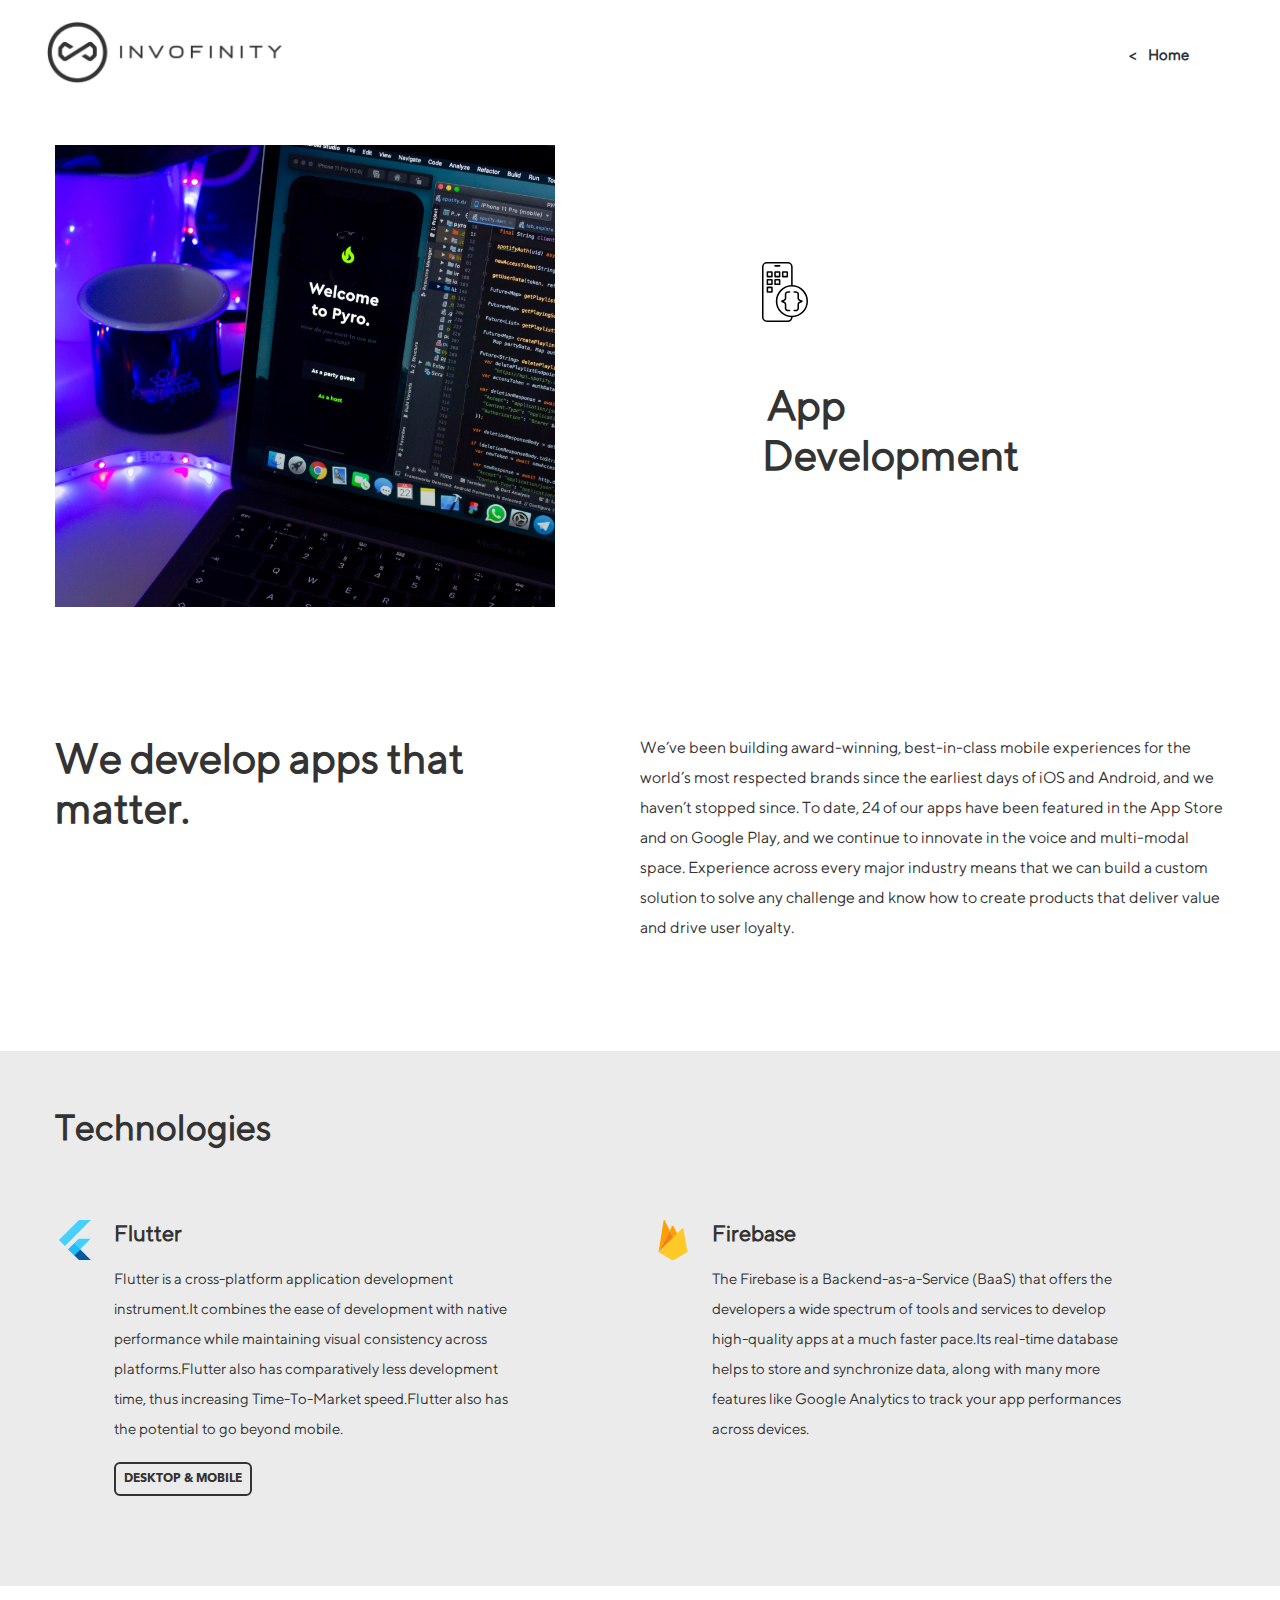
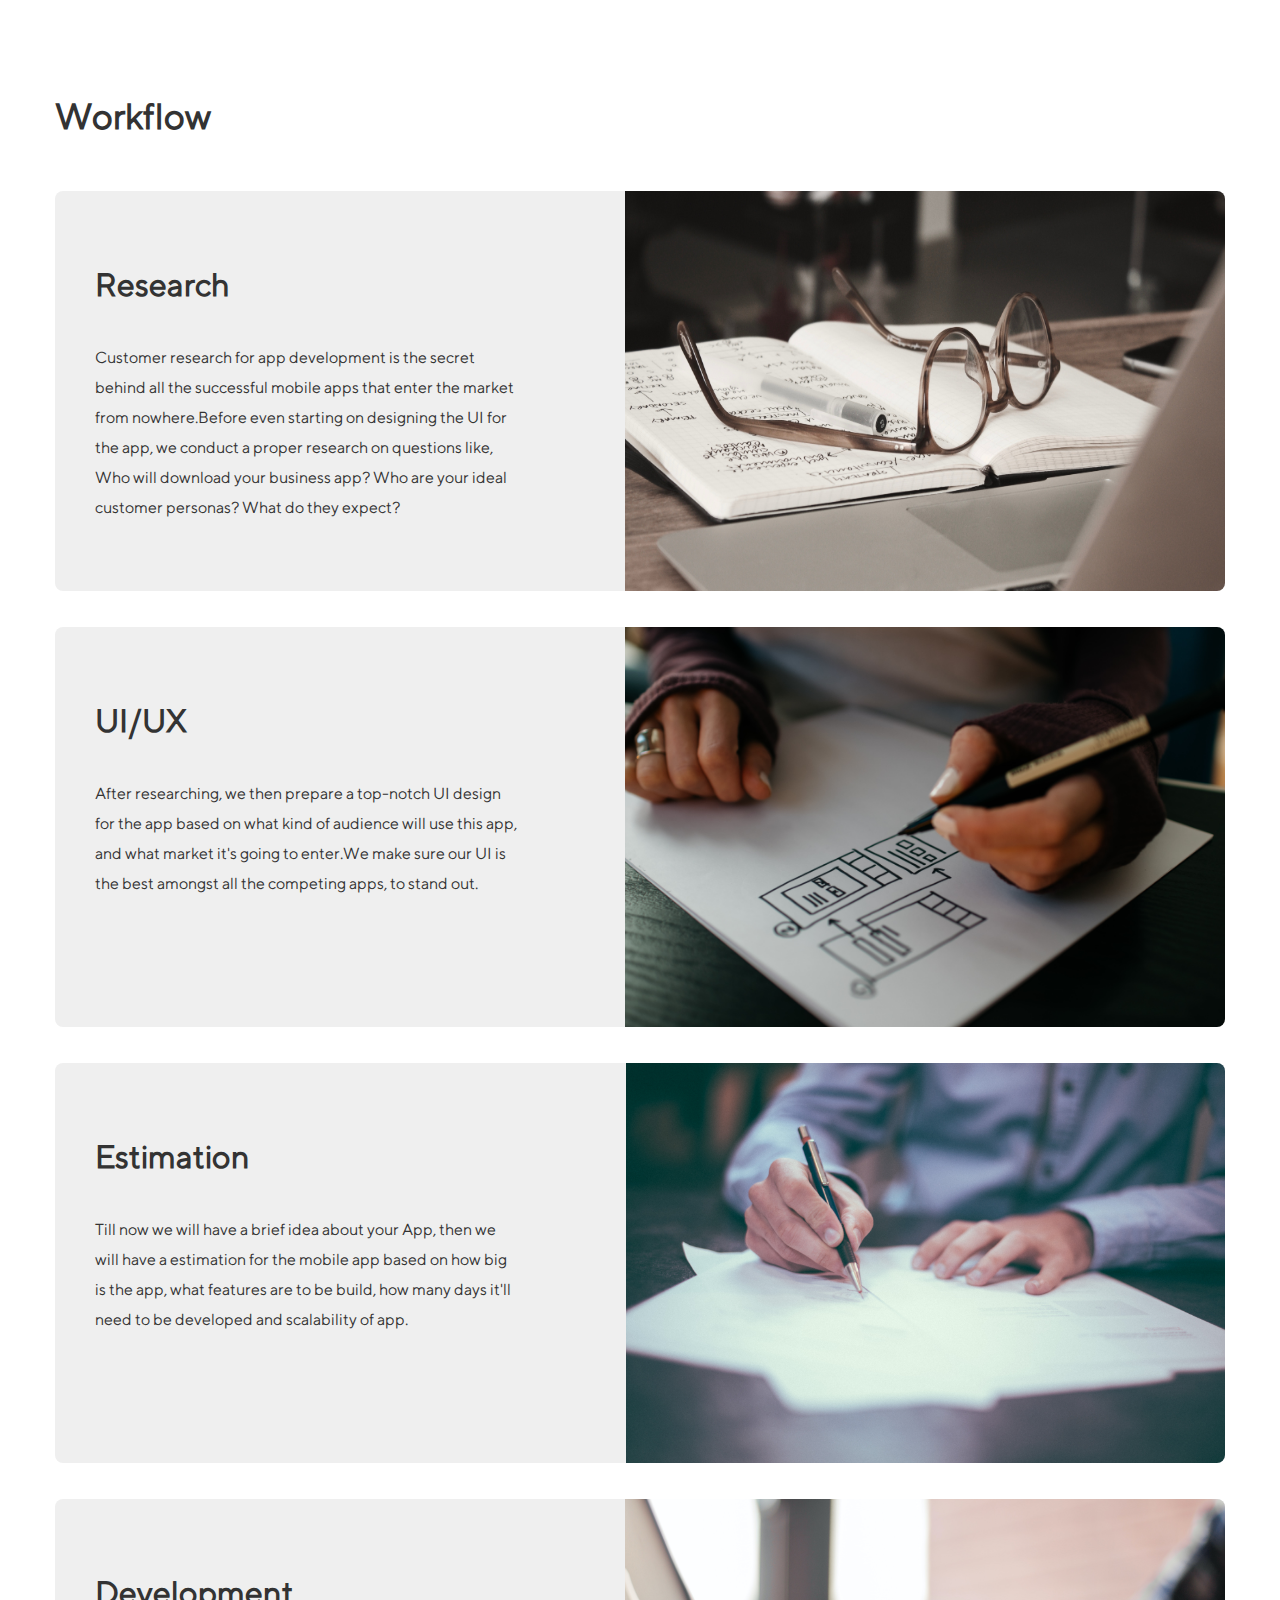
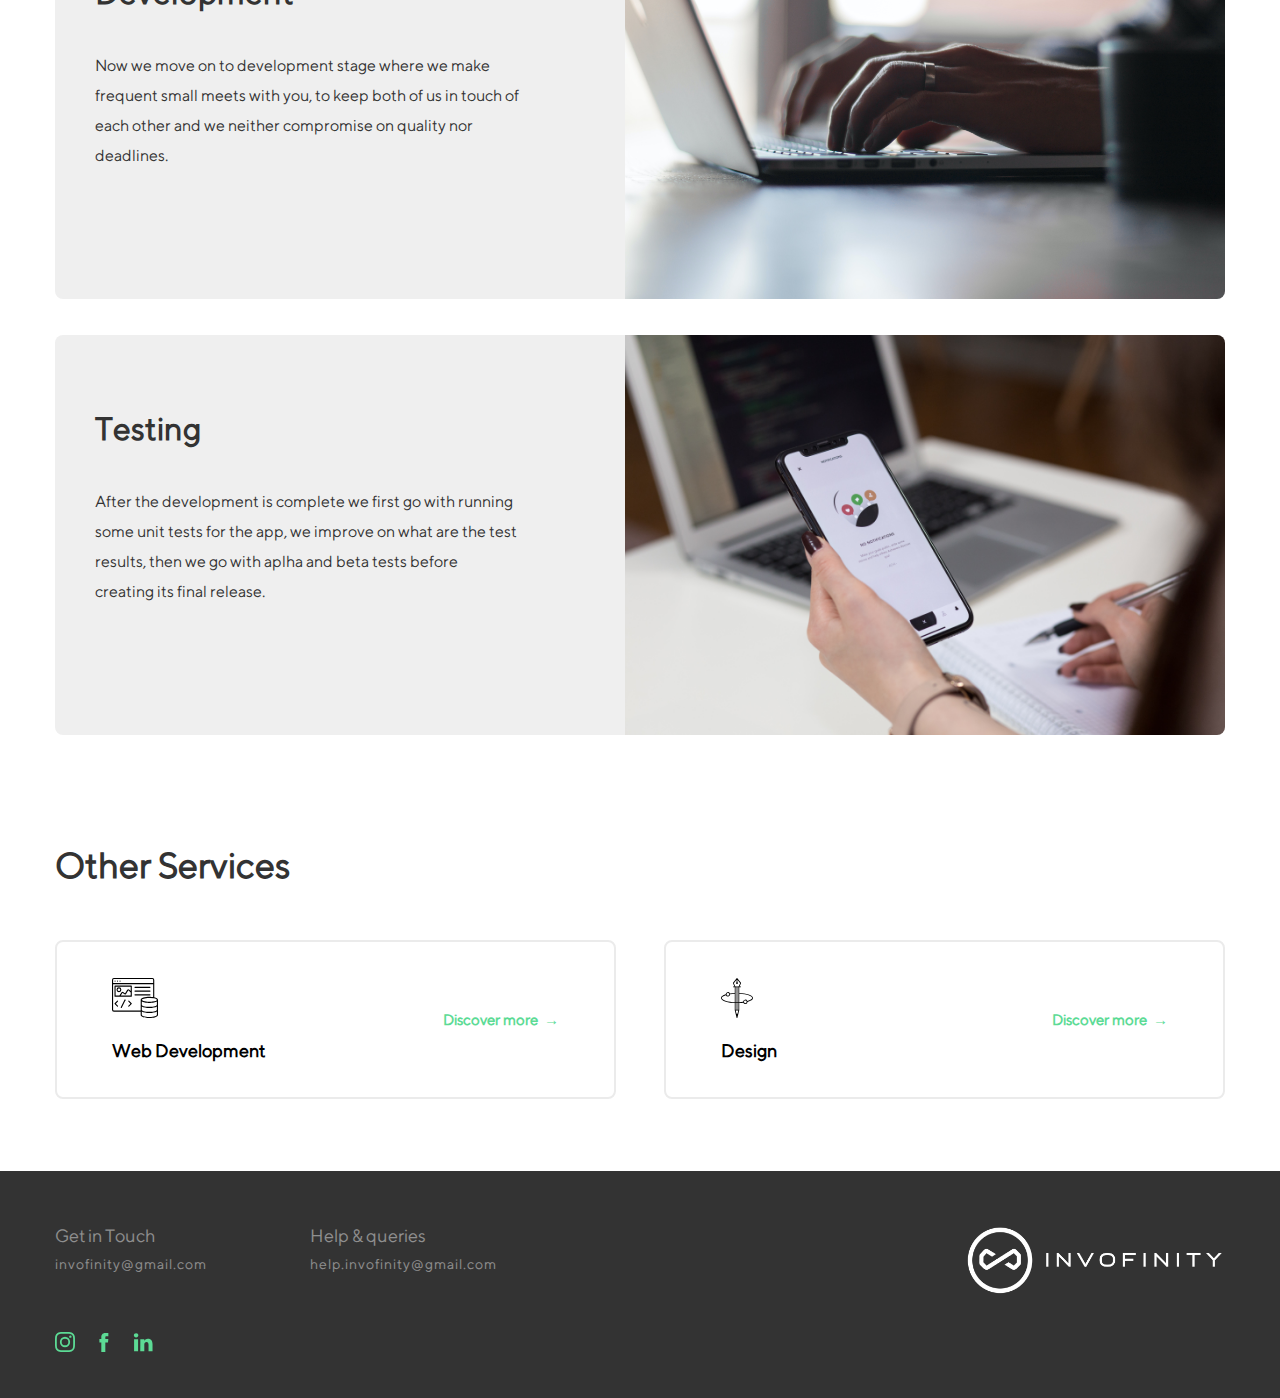
==== app.html @ ffd0eab4 "Basic done" ====
<!DOCTYPE html>
<html lang="en">
<head>
    <meta charset="UTF-8">
    <link rel="icon" href="assets/favicon.png" sizes="36x36" type="image/png">
    <meta name="viewport" content="width=device-width, initial-scale=1.0">
    <link rel="stylesheet" href="style.css">
    <title>Invofinity-App Development</title>
</head>
<body id="app">
    <nav>
        <div class="logo">
            <a href="/index.html">
                <img src="assets/logo.png" width="240">
            </a>
        </div>
        <ul class="items">
            <li></li>
            <li></li>
            <li></li>
            <a href="/index.html">
                <li class="active"> < &nbsp;&nbsp; Home</li>
            </a>
        </ul>
    </nav>
    <br>
    <br>
    
    <div class="parent-head">
        
        <div>
            <img class="image1" src="assets/services/app-img.jpg" width="500">
        </div>
        <div>
            <img class="icon2" src="assets/services-svg/app.svg" height="60">
            <br>
            <br>
            <br>
            <br>
            <div>
                <h1 class="headline1">App <br> Development</h1>
            </div>
        </div>
        <div>
            
        </div>
    </div>
    <br>
    <br>
    <br>
    <br>
    <br>
    <br>
    <br>
    <div class="parent-head1">
        <div class="headline1">
            We develop apps that matter.
        </div>
        <div class="headline2">
            We’ve been building award-winning, best-in-class mobile experiences for the world’s most respected brands since the earliest days of iOS and Android, and we haven’t stopped since. To date, 24 of our apps have been featured in the App Store and on Google Play, and we continue to innovate in the voice and multi-modal space. Experience across every major industry means that we can build a custom solution to solve any challenge and know how to create products that deliver value and drive user loyalty.
        </div>
    </div>
    <br>
    <br>
    <br>
    <br>
    <br>
    <br>
    <!--Technology section start-->
    <div class="section">
        <br>
        <br>
        <br>
        <h2 class="services-name" >
            Technologies
       </h2>
       <br><br><br><br>
       <div class="parent-head1">
           <div class="tech-item">
               <div class="parent-head3">
                <div>
                    <img src="/assets/logos/flutter.svg" width="40">
                </div>
                <div class="mt"></div>
                <div>
                    <div class="tech-name">
                        Flutter
                    </div>
                    <br>
                    <div class="tech-des">Flutter is a cross-platform application development instrument.It combines the ease of development with native performance while maintaining visual consistency across platforms.Flutter also has comparatively less development time, thus increasing Time-To-Market speed.Flutter also has the potential to go beyond mobile.</div>
                    <br>
                    <div class="desktop">
                        DESKTOP&nbsp;&&nbsp;MOBILE
                    </div>
                </div>
               </div>
           </div>

           <div class="mt">
           </div>

           <div class="tech-item">
            <div class="parent-head3">
             <div>
                 <img src="/assets/logos/firebase.svg" width="40">
             </div>
             <div class="mt"></div>
             <div>
                 <div class="tech-name">
                     Firebase
                 </div>
                 <br>
                 <div class="tech-des">The Firebase is a Backend-as-a-Service (BaaS) that offers the developers a wide spectrum of tools and services to develop high-quality apps at a much faster pace.Its real-time database helps to store and synchronize data, along with many more features like Google Analytics to track your app performances across devices.</div>
             </div>
            </div>
            
        </div>
        
           
       </div>
       <br>
       <br>
       <br>
       <br>
       <br>
       <!--Technology section end-->
    </div>
    <br>
    <br>
    <br>
    <br>
    <br>
    <br>
    <h2 class="services-name" >
        Workflow
   </h2>
   <br>
   <br>
   <br>
    <div class="flow">
        <div class="flowcard">
            <div class="flowcard-children">
                 <div>
                     <br>
                     <br>
                     <br>
                    <div class="flowcard-name">Research</div>
                    <div class="flowcard-des">Customer research for app development is the secret behind all the successful mobile apps that enter the market from nowhere.Before even starting on designing the UI for the app, we conduct a proper research on questions like, Who will download your business app?
                        Who are your ideal customer personas?
                        What do they expect? </div>
                 </div>
                 <img class="image3" src="assets/app/research.jpg" height="400" width="600">

            </div>

        </div>
        <br>
        <br>
        
        <div class="flowcard">
            <div class="flowcard-children">
                 <div>
                     <br>
                     <br>
                     <br>
                    <div class="flowcard-name">UI/UX</div>
                    <div class="flowcard-des">After researching, we then prepare a top-notch UI design for the app based on what kind of audience will use this app, and what market it's going to enter.We make sure our UI is the best amongst all the competing apps, to stand out.</div>
                 </div>
                 <img class="image3" src="assets/app/uiux.jpg" height="400" width="600">

            </div>

        </div>
        <br>
        <br>
        <div class="flowcard">
            <div class="flowcard-children">
                 <div>
                     <br>
                     <br>
                     <br>
                    <div class="flowcard-name">Estimation</div>
                    <div class="flowcard-des">Till now we will have a brief idea about your App, then we will have a estimation for the mobile app based on how big is the app, what features are to be build, how many days it'll need to be developed and scalability of app.</div>
                 </div>
                 <img class="image3" src="assets/app/estimation.jpg" height="400" width="600">

            </div>
        </div>
        <br>
        <br>
        <div class="flowcard">
            <div class="flowcard-children">
                 <div>
                     <br>
                     <br>
                     <br>
                    <div class="flowcard-name">Development</div>
                    <div class="flowcard-des">Now we move on to development stage where we make frequent small meets with you, to keep both of us in touch of each other and we neither compromise on quality nor deadlines. </div>
                 </div>
                 <img class="image3" src="assets/app/development.jpg" height="400" width="600">

            </div>
        </div>
        <br>
        <br>
        <div class="flowcard">
            <div class="flowcard-children">
                 <div>
                     <br>
                     <br>
                     <br>
                    <div class="flowcard-name">Testing</div>
                    <div class="flowcard-des">After the development is complete we first go with running some unit tests for the app, we improve on what are the test results, then we go with aplha and beta tests before creating its final release.</div>
                 </div>
                 <img class="image3" src="assets/app/testing.jpg" height="400" width="600">

            </div>
        </div>
    </div>
    <br>
    <br>
    <br>
    <br>
    <br>
    <br>
    <h2 class="services-name" >
        Other Services
   </h2>
   <br>
   <br>
   <br>
   <div class="parent-head1">
       <div class="item-one">
        <div class="parent-head">
        <div>
        <br>
        <br>
        <img class="icon2" src="assets/services-svg/web.svg" height="40">
        <br>
        <br>
        <div class="name21"> Web Development</div>
        <br>
        <br>
        </div>
        <a href="/web.html">
            <div class="discover">Discover more &nbsp;→
            </div>
        </a>
        </div>
       </div>

       <div class="mt"></div>

       <div class="item-one">
        <div class="parent-head">
        <div>
        <br>
        <br>
        <img class="icon2" src="assets/services-svg/design.svg" height="40">
        <br>
        <br>
        <div class="name21"> Design</div>
        <br>
        <br>
        </div>
        <a href="/design.html">
            <div class="discover">Discover more &nbsp;→
            </div>
        </a>
        </div>
       </div>
   </div>
   <br>
   <br>
   <br>
   <br>

   <!--Footer--------------------------------------------------------------------------------------------------->
   <div class="section1">
    <br>
    <br>
    <br>
    <div class="parent-head1">

      <div>
        <div class="footer-name">
          Get in Touch
        </div>
        <div class="footer-des">
          invofinity@gmail.com
        </div>
        <br><br><br>
        <div class="social-icons">
          <a href="#headl">
            <img src="assets/social/ig.svg" width="20">
          </a>
          <div class="mt1"></div>
          <a href="#headl">
            <img src="assets/social/fb.svg" width="10">
          </a>
          <div class="mt1"></div>
          <a href="#headl">
            <img src="assets/social/linkedin.svg" width="20">
          </a>
        </div>
        <br><br>
      </div>

      <div>
        <div class="footer-name">
          Help & queries
        </div>
        <div class="footer-des">
          help.invofinity@gmail.com
        </div>
      </div>

      <div class="mt"></div>
      <div class="mt"></div>

      <a href="/index.html">
        <img src="assets/logo1.png" width="260">
      </a>

    </div>

  </div>
<!--footer end-->


    <script>
        window.addEventListener("scroll",function(){
    var nav=document.querySelector("nav");
    nav.classList.toggle("sticky",window.scrollY>0);
});
    </script>
    <script src="/script.js"></script>
</body>
</html>
---- style.css ----
@font-face{
    src: url(assets/fonts/AvenirNextLTPro-Regular.otf);
    font-family: Avenir;
}
@font-face{
    src: url(assets/fonts/AvenirNextLTPro-Bold.otf);
    font-family: AvenirBold;
}
@font-face{
    src: url(assets/fonts/Neon-Regular.otf);
    font-family: Neon;
}
@font-face{
    src: url(assets/fonts/TTNorms-Regular.otf);
    font-family: TTNorms;
}
@font-face{
    src: url(assets/fonts/TTNorms-Bold.otf);
    font-family: TTNormsBold;
}


a{
    text-decoration: none;
}
*{
    margin: 0px;
    padding: 0px;
    box-sizing: border-box;
    scroll-behavior: smooth;
}
nav{
    background-color: #fff;
    padding: 5px;
    padding-top: 20px;
    padding-bottom: 20px;
    position: sticky;
    position: -webkit-sticky;
    top: 0;
    display: flex;
    align-items: center;
    justify-content: space-between;
    z-index: 500;
}

nav.sticky{
    /*box-shadow: 0px 1px 10px #999;*/
    transform:  translateZ(100);
    box-shadow: 0px 2px 50px rgba(9,9,9,0.1);
  }

  .items li:hover {
    cursor: default;
    color: #5cdb95;
  }
  
.logo{
    padding-left: 40px;
    display: flex;
    width: 40%;
    align-items: center;
    justify-content: initial;
   
}

.items{
    display: flex;
    padding-right: 16px;
    justify-content: space-around;
    width: 50%;
}

.items li a{
    font-family: TTNorms;
    font-weight: bold;
    color: #333333;
    list-style: none;
    font-size: 15px;
}
.items a li{
  font-family: TTNorms;
  font-weight: bold;
  color: #333333;
  list-style: none;
  font-size: 15px;
}
.items li:hover {
  transform: translateY(-2px) scale(1.005) translateZ(0);
  box-shadow: 0 24px 36px rgba(0,0,0,0.11),
    0 24px 46px var(--box-shadow-color);
    transition: all 0.3s ease-out;
}
li.active a{
  font-family: TTNorms;
    font-weight: bold;
    color: #333;
    list-style: none;
    font-size: 15px;
    padding-bottom: 8px;
    border-bottom-color: #5cdb95;
    border-bottom-width: 2px;
    border-bottom-style: solid;
}

.headline{
    margin-left: auto;
    margin-right: auto;
    align-self: center;
    font-family: TTNorms;
    font-weight: bolder;
    color: #333333;
    list-style: none;
    font-size: 62px;
    width: 70%;
    line-height: 70px;
    text-align: center;
}

.services-line{
 
    text-decoration: none;
    align-self: center;
    width: 100%;
    margin-left: auto;
    margin-right: auto;
    
    text-align: center;
    
    font-family: TTNorms;
    font-weight: bolder;
    color: #05386b;
    list-style: none;
    font-size: 28px;
    line-height: 50px;
}

.image{
    padding-right: 75px;
}

.parent-head{
  padding-left: 55px;
  padding-right: 55px;
  display: flex;
  
    justify-content: space-between;
    align-items: center;
}

.parent-head2{
  text-align: center;
    width: 100%;
    
    
    
    justify-content: space-between;
    align-items: center;
}

.lets-talk-button{
    height: 60px;
    width: 200px;
    font-size: 18px;
    font-family: AvenirBold;
    color: #fff;
    margin-top: -30px;
  margin-left: -100px;
  left: 50%;
  position: absolute;
    /*background-color: #5cdb95;*/
    background-color: #333333;
    border: 0;
    border-radius: 5px;
}
.lets-talk-button:hover {
    transform: translateY(-5px) scale(1.005) translateZ(0);
    box-shadow: 0 24px 36px rgba(0,0,0,0.11),
      0 24px 46px var(--box-shadow-color);
    transition: all 0.2s ease-out;
  }



.column {
    width: 100%;
    display: flex;
  }
  
 
.row {
    padding-left: 55px;
    padding-right: 55px;
    display: flex;
    justify-content: space-between;
    align-items: center;
    vertical-align: center;
}

/*This below are the cards for services with effects------------------------------------------------------------------*/

.card1 {
  cursor: default;
    height: 420px;
    width: 40%;
    border-radius: 8px;
    /*border-top-left-radius: 8px;
    border-bottom-left-radius: 8px;*/
    transition: all 0.3s ease-out;
    text-align: center;
    background-color:#fff;
    overflow: hidden;
}
    .card1:before {
        content: "";
        position: absolute;
        z-index: -1;
        top: 60px;
        right: 190px;
        background: #ebebeb;
        height: 44px;
        width: 44px;
        border-radius: 32px;
        transform: scale(1);
        transform-origin: 50% 50%;
        transition: transform 0.25s ease-out;
        
      }
    
      .card1:hover:before {
        transform: scale(21);
      }

      

  

    .card1:hover {
    transform: translateY(-5px) scale(1.005) translateZ(0);
    box-shadow: 0 24px 36px rgba(0,0,0,0.11),
      0 24px 46px var(--box-shadow-color);
     }
  
  .card2 {
    cursor: default;
    height: 420px;
    width: 40%;
    transition: all 0.3s ease-out;
    border-radius: 8px;
    overflow: hidden;
    text-align: center;
    background-color:#fff;
   
  }

  .card2:before {
    
    content: "";
    position: absolute;
    z-index: -1;
    top: 60px;
    right: 190px;
    background: #ebebeb;
    height: 44px;
    width: 44px;
    border-radius: 32px;
    transform: scale(1);
    transform-origin: 50% 50%;
    transition: transform 0.25s ease-out;
    
  }

  .card2:hover:before {
    transform: scale(21);
  }



.card2:hover {
transform: translateY(-5px) scale(1.005) translateZ(0);
box-shadow: 0 24px 36px rgba(0,0,0,0.11),
  0 24px 46px var(--box-shadow-color);
 }

  .card3 {
    cursor: default;
    height: 420px;
    width: 40%;
    border-radius: 8px;
    transition: all 0.3s ease-out;
    overflow: hidden;
    text-align: center;
    background-color:#fff;
    
  }


  .card3:before {
    
    content: "";
    position: absolute;
    z-index: -1;
    top: 60px;
    right: 190px;
    background: #ebebeb;
    height: 44px;
    width: 44px;
    border-radius: 32px;
    transform: scale(1);
    transform-origin: 50% 50%;
    transition: transform 0.25s ease-out;
    
  }

  .card3:hover:before {
    transform: scale(21);
  }



.card3:hover {
transform: translateY(-5px) scale(1.005) translateZ(0);
box-shadow: 0 24px 36px rgba(0,0,0,0.11),
  0 24px 46px var(--box-shadow-color);
 }

  /*Here the cards end-----------------------------------------------------------------------------------------------*/


.content{
    align-items: center;
}

/*here are the card contents-----------------------------------------------------------------------------------------*/

  .name11{
    font-size: 18px;
    font-family: TTNorms;
    font-weight: 900;
  }
  .name12{
    font-size: 15px;
    font-family: TTNorms;
    font-weight: 400;
    color: #333333;
    opacity: 40%;
    width: 60%;
    margin-left: 78px;
  }
  .name13{
    text-decoration: none;
    cursor: default;
    font-size: 15px;
    font-family: TTNorms;
    font-weight: 900;
    color: #5cdb95;
  }
  .name13:hover {
    transform: translateY(-5px) scale(1.005) translateZ(0);
    box-shadow: 0 24px 36px rgba(0,0,0,0.11),
      0 24px 46px var(--box-shadow-color);
      transition: all 0.3s ease-out;
  }

  .name21{
    font-size: 18px;
    font-family: TTNorms;
    font-weight: 900;
  }
  .name22{
    font-size: 15px;
    font-family: TTNorms;
    font-weight: 400;
    color: #333333;
    opacity: 40%;
    width: 60%;
    margin-left: 78px;
  }
  .name23{
    text-decoration: none;
    cursor: default;
    font-size: 15px;
    font-family: TTNorms;
    font-weight: 900;
    color: #5cdb95;
  }
  .name23:hover {
    transform: translateY(-5px) scale(1.005) translateZ(0);
    box-shadow: 0 24px 36px rgba(0,0,0,0.11),
      0 24px 46px var(--box-shadow-color);
      transition: all 0.3s ease-out;
  }

  .name31{
    font-size: 18px;
    font-family: TTNorms;
    font-weight: 900;
  }
  .name32{
    font-size: 15px;
    font-family: TTNorms;
    font-weight: 400;
    color: #333333;
    opacity: 40%;
    width: 60%;
    margin-left: 75px;
  }
  .name33{
    text-decoration: none;
    cursor: default;
    font-size: 15px;
    font-family: TTNorms;
    font-weight: 900;
    color: #5cdb95;
  }
  .name33:hover {
    transform: translateY(-5px) scale(1.005) translateZ(0);
    box-shadow: 0 24px 36px rgba(0,0,0,0.11),
      0 24px 46px var(--box-shadow-color);
      transition: all 0.3s ease-out;
  }

  /*end----------------------------------------------------------------------------------------------------------------*/

  /*Footer-------------------------------------------------------------------------------------------------------------*/
  .section1{
    background-color: #333;
    height: auto;
    width: 100%;
  }

  .footer-name{
    font-family: TTNorms;
    font-size: 18px;
    font-weight: 200;
    color: #ebebeb;
    opacity: 50%;
  }

  .footer-des{
    letter-spacing: 1px;
    padding-top: 10px;
    font-family: TTNorms;
    font-size: 14px;
    font-weight: 200;
    color: #ebebeb;
    opacity: 50%;
  }

  .social-icons{
    width: fit-content;
    height: auto;
    display: flex;
    justify-content: space-between;
    align-items: center;
  }

  .mt1{
    height: 1px;
    width: 24px;
    background-color: transparent;
  }






  /*end----------------------------------------------------------------------------------------------------------------*/
  

  .services-name{
    padding-left: 55px;
    font-size: 36px;
    color: #333333;
    /*opacity: 20%;*/
    font-family: TTNorms;
    font-weight: 900;
  }

  /* for app.html------------------------------------------------------------------------------------------------------*/

.headline1{
  text-decoration: none;
  font-family: TTNorms;
  font-weight: bolder;
  color: #333333;
  list-style: none;
  font-size: 42px;
  width: 35%;
  line-height: 50px;
}

.headline2{
  font-family: TTNorms;
  color: #333333;
  list-style: none;
  font-size: 16px;
  line-height: 30px;
  width: 50%;
}

.parent-head1{
  padding-left: 55px;
  padding-right: 55px;
    display: flex;
    justify-content: space-between;
    align-items: top;
}

.parent-head3{
    display: flex;
    justify-content: space-between;
    align-items: initial;
    
}

.flow{
  padding-left: 55px;
  padding-right: 55px;
}

.flowcard{
  cursor: default;
  background-color: #efefef;
  border-radius: 8px;
  height: 400px;
  width: auto;
}
.flowcard:hover {
  transform: translateY(-5px) scale(1.005) translateZ(0);
  box-shadow: 0 24px 36px rgba(0,0,0,0.11),
    0 24px 46px var(--box-shadow-color);
    transition: all 0.3s ease-out;
}

.flowcard-children{
  padding-left: 40px;
  display: flex;
  justify-content: space-between;
  align-items: top;
}

.flowcard-name{
  padding-top: 20px;
  font-family: TTNorms;
  font-weight: 900;
  color: #333333;
  font-size: 32px;
  width: 50%;
}

.flowcard-des{
  padding-top: 40px;
  font-family: TTNorms;
  color: #333333;
  list-style: none;
  font-size: 16px;
  line-height: 30px;
  width: 80%;
}

.image3{
  border-top-right-radius: 8px;
  border-bottom-right-radius: 8px;
}

.item-one{
  /*padding-left: 30px;*/
  width: 80%;
  height: auto;
  background-color: #fff;
  border-radius: 8px;
  border: #ebebeb;
  border-width: 2px;
  border-style: solid;
  border-color: #ebebeb;
  overflow: hidden;
}

.item-one:before {
  content: "";
  position: absolute;
  z-index: -1;
  top: 20px;
  left: 40px;
  background: #ebebeb;
  height: 50px;
  width: 50px;
  border-radius: 32px;
  transform: scale(1);
  transform-origin: 50% 50%;
  transition: transform 0.25s ease-out;
  
}
.item-one:hover:before {
  transform: scale(31);
}


.item-one:hover {
  transform: translateY(-5px) scale(1.005) translateZ(0);
  box-shadow: 0 24px 36px rgba(0,0,0,0.11),
    0 24px 46px var(--box-shadow-color);
    transition: all 0.3s ease-out;
}

.discover{
  text-decoration: none;
    cursor: default;
    font-size: 15px;
    font-family: TTNorms;
    font-weight: 900;
    color: #5cdb95;
}
.discover:hover {
  transform: translateY(-5px) scale(1.005) translateZ(0);
  box-shadow: 0 24px 36px rgba(0,0,0,0.11),
    0 24px 46px var(--box-shadow-color);
    transition: all 0.3s ease-out;
}

.mt{
  background-color: transparent;
  height: 1px;
  width: 80px;

}

.section{
  background-color: #ebebeb;
  height: auto;
  width: 100%;
}


.tech-name{
  color: #333333;
  font-size: 22px;
    font-family: TTNorms;
    font-weight: 900;
}
.tech-des{
  font-family: TTNorms;
  color: #333333;
  list-style: none;
  font-size: 15px;
  line-height: 30px;
  width: 80%;
}

.desktop{
  padding: 8px;
  font-family: AvenirBold;
  color: #333333;
  font-size: 12px;
  border-style: solid;
  border-color: #333333;
  border-width: 2px;
  border-radius: 6px;
  width: fit-content;
}

.design-services{
  line-height: 18px;
  font-family: TTNormsBold;
  color: #333333;
  font-size: 18px;
}


/*This is start of varun-----------------------------------------------------------------------------------------*/

#Contact-Form{
  background:white;
  /*font-size: 14px;*/
  font-family:TTNorms;
  
}
.containerv{
  width: 100%;
  
  /*margin: 50px auto;*/
  
}
.contact-box{
  /*padding: 10px;*/
  background: #fff;
  display: flex;
  /*border-radius: 30px;*/
  /*box-shadow: 0px 5px 15px 0px rgba(28,0,181,0.3);*/
  background-color: #ebebeb;

}

.gotaproject{
  padding-left: 12px;
font-size: 36px;
}
.contact-left{
  flex-basis: 60%;
  padding: 40px 60px;
}
.contact-right{
  flex-basis: 35%;
  padding: 40px;
  background: #05386b;
  color: white;
  /*border-radius: 30px;*/
}
h1{
  margin-bottom: 10px;
  text-align: center;
  font-size: 35px;

}
.container p{
  margin-bottom: 40px;
}
.input-row{
  display: flex;
  justify-content: space-between;
  margin-bottom: 20px;

}
.input-row .input-group{
  flex-basis: 45%;
}
input{
  width: 100%;
  border: none;
  border-bottom: 3px solid #ccc;
  outline: none;
  padding-top: 5px;
  padding-bottom: 8px;
  background-color: transparent;
  font-family: TTNorms;

}
textarea{
  width: 100%;
  border:1px solid #ccc;
  outline: 0px;
  border: none;
  box-sizing: border-box;
  font-family: TTNorms;
  background-color: transparent;
  border-bottom: 3px solid #ccc;
  resize: none;
}

label{
  margin-bottom: 10px;
  display: block;
  color: #05386b;
}

button{
  background:#05386b;
  width: 100px;
  border: none;
  outline: none;
  color: #fff;
  height:35px;
  border-radius: 30px;
  margin-top:20px;
  box-shadow: 0px 5px 15px 0px rgba(28,0,181,0.3);
}

.contact-left h3{
  color:#05386b;
  font-weight:900;
  margin-bottom: 30px;
}

.contact-right h3{
  font-weight:600;
  margin-bottom: 30px;
}
tr td:first-child{
  padding-right:20px;
}
tr td{
  padding-top: 20px;
}
.contactusstatement{
  text-align: center;
}
/* project section style */
.project-heading{
  font-family: TTNorms;

}
.containerr{
  /*position: relative;*/
  width: 100%;
  /*margin: 150px auto 0;*/
  padding-left: 55px;
  padding-right: 55px;
    /*display: flex;
    justify-content: space-between;
    align-items: top;*/
  height: auto;
  display: grid;
  grid-template-columns: 1fr 1fr ;
  grid-template-rows: 400px;
  grid-gap: 50px;
}
.containerr .card{
  position: relative;
  background: #000;
  overflow: hidden;
  border-radius: 10px;
  transition: 0.5s;
  align-items: center;
}
.containerr .card:hover{
  transform: translateY(-5px) scale(1.005) translateZ(0);
  box-shadow: 0 24px 36px rgba(0,0,0,0.11),
    0 24px 46px var(--box-shadow-color);
  transition: all 0.2s ease-out;
}
.containerr .card .img-box{
  
  
  transition: 0.5s;
}
.containerr .card:hover .img-box{
  opacity: 0.5;
}
.containerr .card .img-box img{
  width: 110%;
  height: 100%;
  object-fit: contain;
}
.containerr .card .content{
  position: absolute;
  margin-left: auto;
  margin-right: auto;
  align-items: center;
  width: 100%;
  height: 60%;
  bottom: -100%;
  padding: 30px;
  box-sizing: border-box;
  text-align: center;
  transition: 0.5s;
  padding-top: 60px;

}
.containerr .card:hover .content{
  bottom: 0;
}
.containerr .card:nth-child(1) .content{
  background: linear-gradient(0deg, #333,transparent);
}
.containerr .card:nth-child(2) .content{
  background: linear-gradient(0deg, #333,transparent);
}
.containerr .card:nth-child(3) .content{
  background: linear-gradient(0deg, #333,transparent);
}
.containerr .card .content h2{
  font-family: TTNorms;
  margin: 0 0 10px;
  padding: 0;
  color:#fff;
  font-size: 24px;
}
.containerr .card .content h2 span{
  font-family: TTNorms;
  font-weight: 100;
  color:#5cdb95;
  font-size: 12px;
}
.containerr .card .content p{
  align-self: center;
  margin-left: auto;
  margin-right: auto;
  font-family: TTNorms;
  width: 60%;
  padding-left: 12px;
  padding-right: 12px;
  padding-top: 12px;
  color:#fff;
  font-size: 14px;
}
.containerr .card .content ul{
font-family: TTNorms;
display: flex;
margin: 10px 0 0;
padding-top: 16px;
align-items: center;
justify-content: center;
list-style-type: none
}
.containerr .card .content ul li{
  font-family: TTNorms;
  list-style: none;
  list-style-type: none;
  color: #ccc;
  margin-left: 10px;
  font-size: 12px;
}
.containerr .card .content ul li a{
  font-family: TTNorms;
  color:#fff;
  padding: 0 10px;
  font-size: 18px;
  transition: 0.5s;
   list-style-type: none;

}
.googleplay{
  width: 26px;
  height: 26px;
  align-self: center;

}

li{
  list-style: none;
}

/*This is end of varun-------------------------------------------------------------------------------------------*/

.submit-button{
  height: 40px;
  width: 120px;
  font-size: 12px;
  font-family: TTNorms;
  color: #fff;
  /*background-color: #5cdb95;*/
  background-color: #05386b;
  border: 0;
  border-radius: 5px;
}
.submit-button:hover {
  transform: translateY(-5px) scale(1.005) translateZ(0);
  box-shadow: 0 24px 36px rgba(0,0,0,0.11),
    0 24px 46px var(--box-shadow-color);
  transition: all 0.2s ease-out;
}


::placeholder { /* Chrome, Firefox, Opera, Safari 10.1+ */
  color: #333;
  opacity: 0.3; /* Firefox */
}

:-ms-input-placeholder { /* Internet Explorer 10-11 */
  color: #333;
  opacity: 0.3;
}

::-ms-input-placeholder { /* Microsoft Edge */
  color: #333;
  opacity: 0.3;
}


/*Akshita-------------------------------------------------------------------------------------------------------*/

.whychooseus{
  padding-right: 55px;
  padding-left: 55px;
  width: 100%;
  max-width: 1110px;
  justify-content: space-between;
  align-items: center;
  font-family: TTNorms;
}

.container{
  position: relative;
  display: flex;
  justify-content: space-between;
}

.container .card{
  width: 50px;
  position: relative;
}

.container .card .face{
  width: 280px;
  height: 220px;
  transition: 0.4s;
  
}

.container .card .face.face1{
  position: relative;
  /*background: #333;*/
  /*background: rgba(51,51,51,0.1);*/
  background: #ebebeb;
  padding-top: 30px;

  /*border-style: solid;
  border-color: #333333;
  border-width: 2px;
  border-radius: 6px;*/

  display: flex;
  border-radius: 8px;
  justify-content: center;
  align-items: center;
  z-index: 1;
  transform: translateY(100px);
}

.container .card:hover .face.face1{
  
  transform: translateY(0);
  align-items: center;
  background: rgba(92,219,149,0.0);
}

.container .card .face.face1 .content{
  padding: 26px;
  transition: 0.5s;
  align-items: center;
  vertical-align: center;
}

.container .card:hover .face.face1 .content{
  opacity: 1;
  align-items: center;
}

.container .card .face.face1 .content img{
  max-width: 100px;
  align-items: center;
}

.container .card .face.face1 .content h3{
  margin: 10px 0 0;
  padding: 26px;
  color: #333;
  text-align: center;
  font-size: 20px;
}

.container .card .face.face2{
  position: relative;
  background: #ebebeb;
  display: flex;
  justify-content: center;
  border-radius: 8px;
  height: 160px;
  align-items: center;
  padding: 20px;
  box-sizing: border-box;
  box-shadow: 0 20px 50px rgba(o,0,0,0.8);
  transform: translateY(-100px);
}

.container .card:hover .face.face2{
  transform: translateY(0);
  align-items: center;
 
}

.container .card .face.face2 p{
  margin: 0;
  padding: 20px;
  color: #333;
  font-size: 14px;
  align-items: center;
}

.image1{
  margin-left: auto;
  margin-right: auto;
  display: block;
  justify-content: center;
}

.OurCompany{
  display: flex;
  align-items: center;
 
  justify-content: space-between;
}

.container1{
  position: relative;
  width: 100%;
  display: flex;
  justify-content: space-between;
  padding-left: 55px;
  padding-right: 55px;
}

.container1 .cards{
  position: relative;
  height: 300px;
  background: #ebebeb;
  display: flex;
  width: 30%;
  margin: 30px 0;
}

.container1 .cards .imgBx{
  position: absolute;
  top: 0;
  Left: 0;
  width: 100%;
  height: 100%;
  border-radius: 8px;
  text-align: center;
  vertical-align: center;
  background: #ebebeb;
  z-index: 1;
  display: flex;
  justify-content: center;
  align-items: center;
  overflow: hidden;
  transition: 0.5s ease-in-out;
}

.name-team{
  font-family: TTNorms;
  font-size: 18px;
  font-weight: 900;
  margin-top: 10px;
}

.container1 .cards:hover .imgBx{
  width: 150px;
  height: 150px;
  top: -75px;
  top: calc(50% - 75px);
  transition: 0.4s ease-in-out;
  background: rgba(28,0,181,0.0);
  color: rgba(28,0,181,0.0);
}


.container1 .cards .imgBx:before{
  content: attr(data-text);
  position: absolute;
  bottom: 0;
  left: 0;
  top: 20px;
  width: 100%;
  height: 100%;
  text-align: center;
  font-size: 20px;
  font-family: TTNorms;
  z-index: -1;
  color: #333;
}

.container1 .cards .imgBx img{
  max-width: 160px;
  transition: 0.4s ease-in-out;
}

.container1 .cards:hover .imgBx img{
  max-width: 90px;
  
}

.container1 .cards .content1{
  position: absolute;
  right: 0;
  width: calc(100% - 150px);
  height: 100%;
  padding: 20px;
  display: flex;
  justify-content: center;
  align-items: center;
}

.container1 .cards .content1 h3{
  font-family: TTNorms;
  margin-bottom: 5px;
  font-size: 24px;
}
.container1 .cards .content1 p{

  font-family: TTNorms;
  margin-bottom: 5px;
  margin-top: 15px;
  font-size: 14px;
}

@media (max-width: 992px){
  .container{
      width: 100%;
      flex-direction: column;
      align-items: center;
  }
  .container .card{
      width:400px;
  }
}

@media (max-width: 992px){
  .container1{
      width: 100%;
      flex-direction: column;
      align-items: center;
  }
  .container1 .cards{
      width: 400px;
  }
}

@media (max-width: 768px){
  .container1 .cards{
      max-width: 300px;
      flex-direction: column;
      height: auto;
  }
  .container1 .cards .imgBx{
      position: relative;
  }
  .container1 .cards .imgBx,
  .container1 .cards:hover .imgBx{
      width: 100%;
      height: 200px;
      left: 0;
  }
  .container1 .cards .imgBx img,
  .container1 .cards:hover .imgBx img{
      max-width: 100px;
  }
  .container1 .cards .content{
      position: relative;
      width: 100%;
  }
}

/*Akshita ends*/
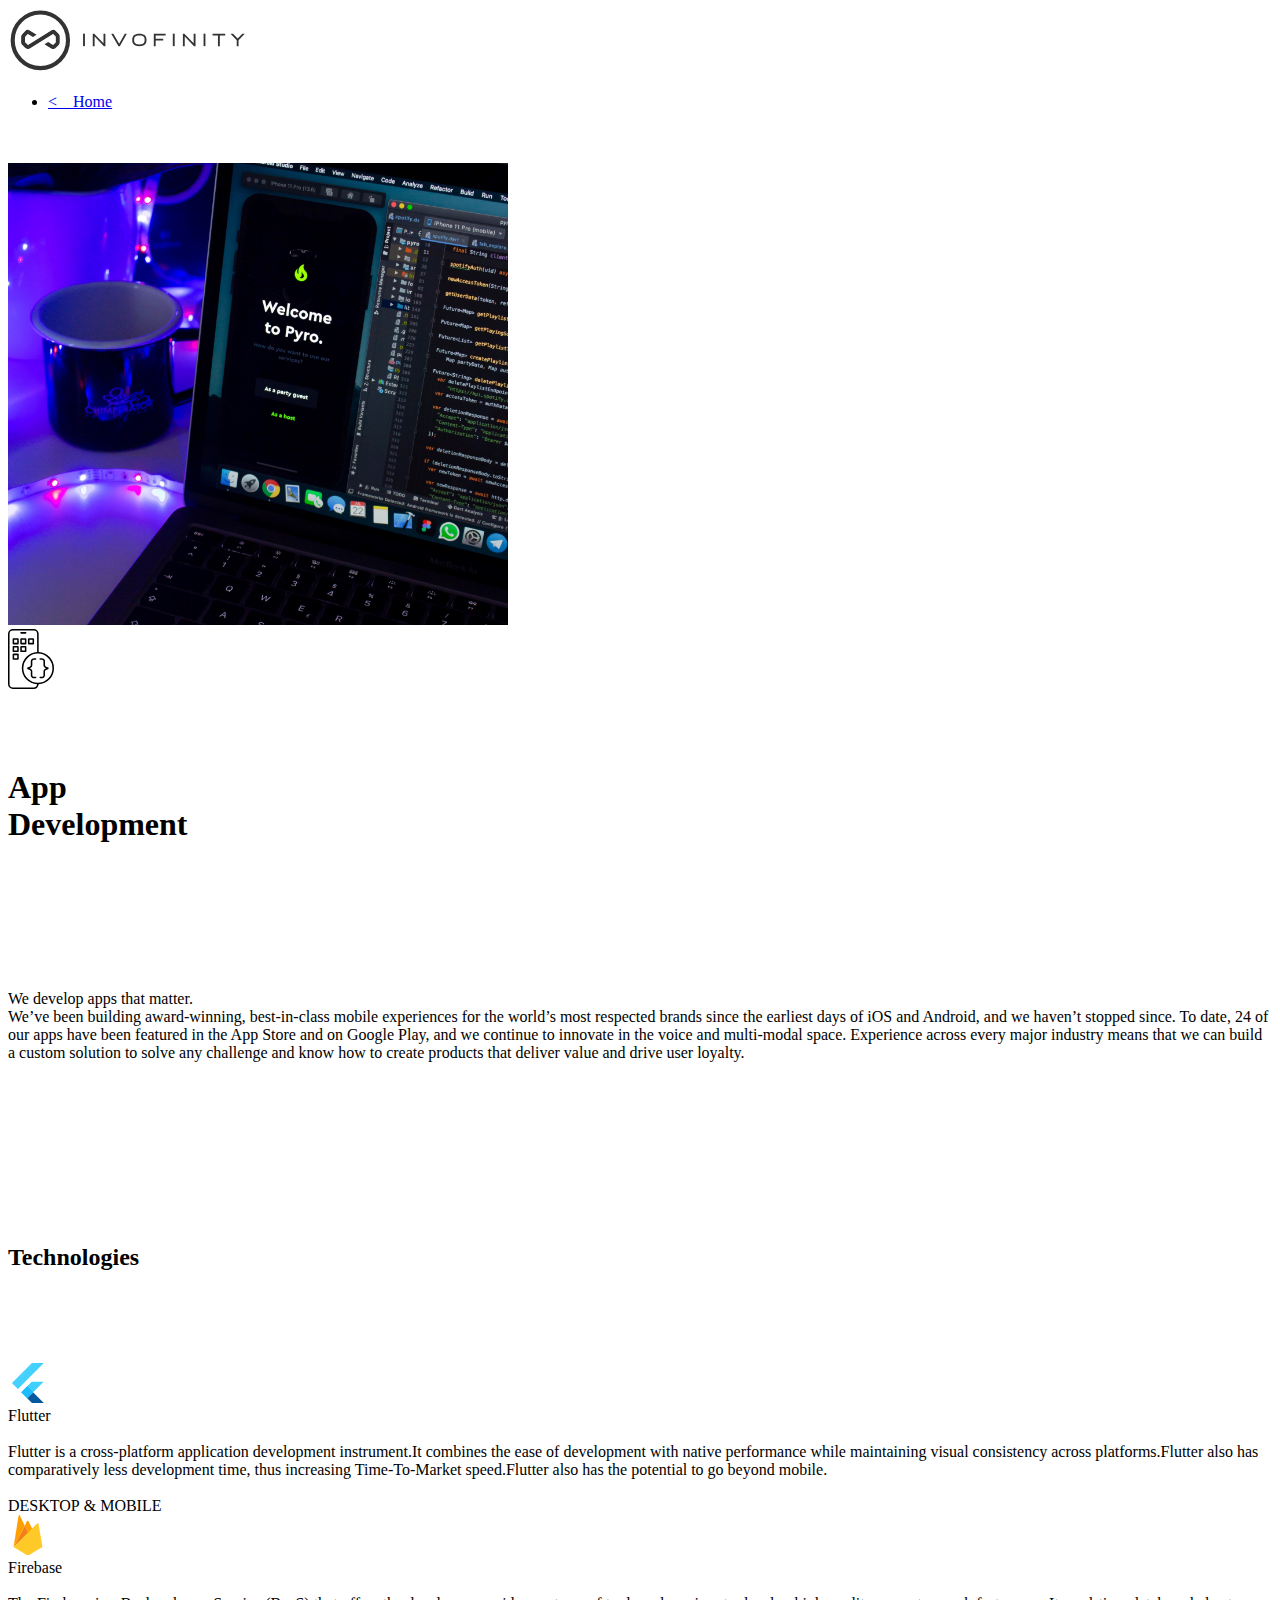
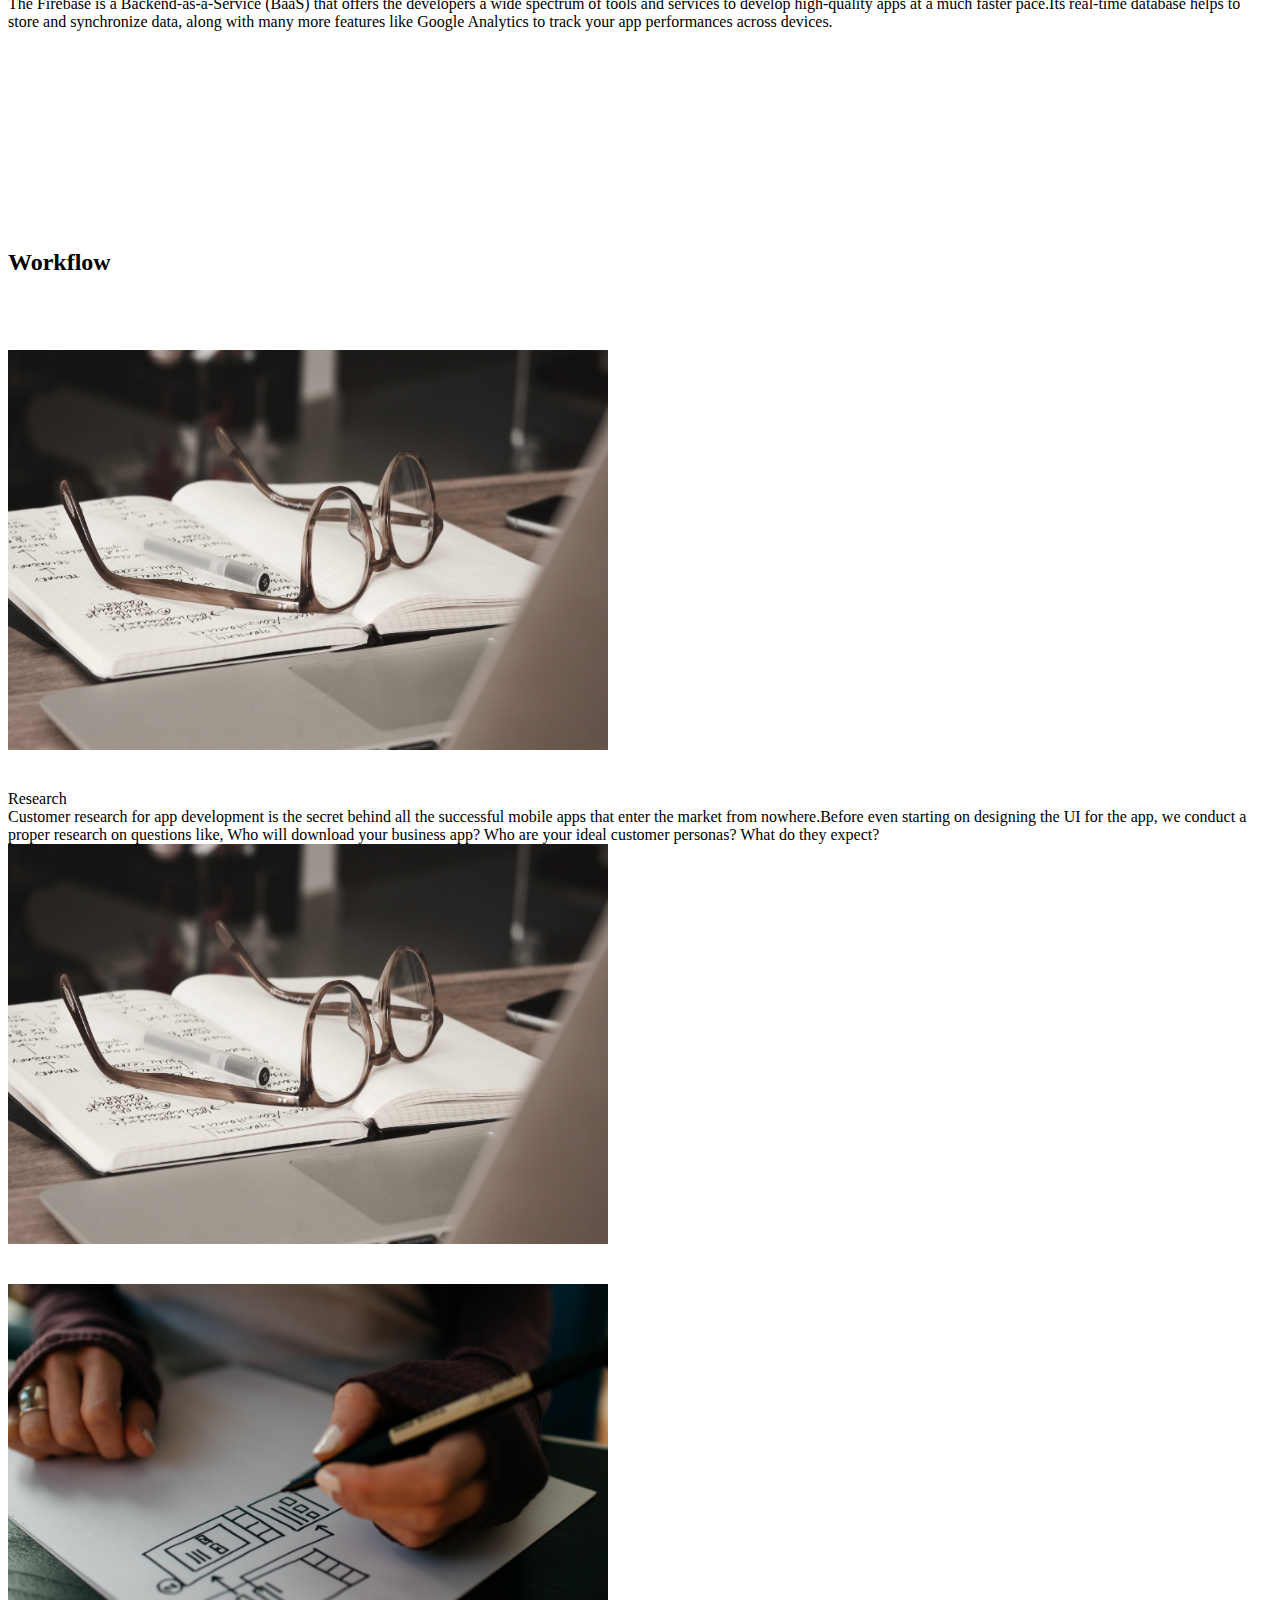
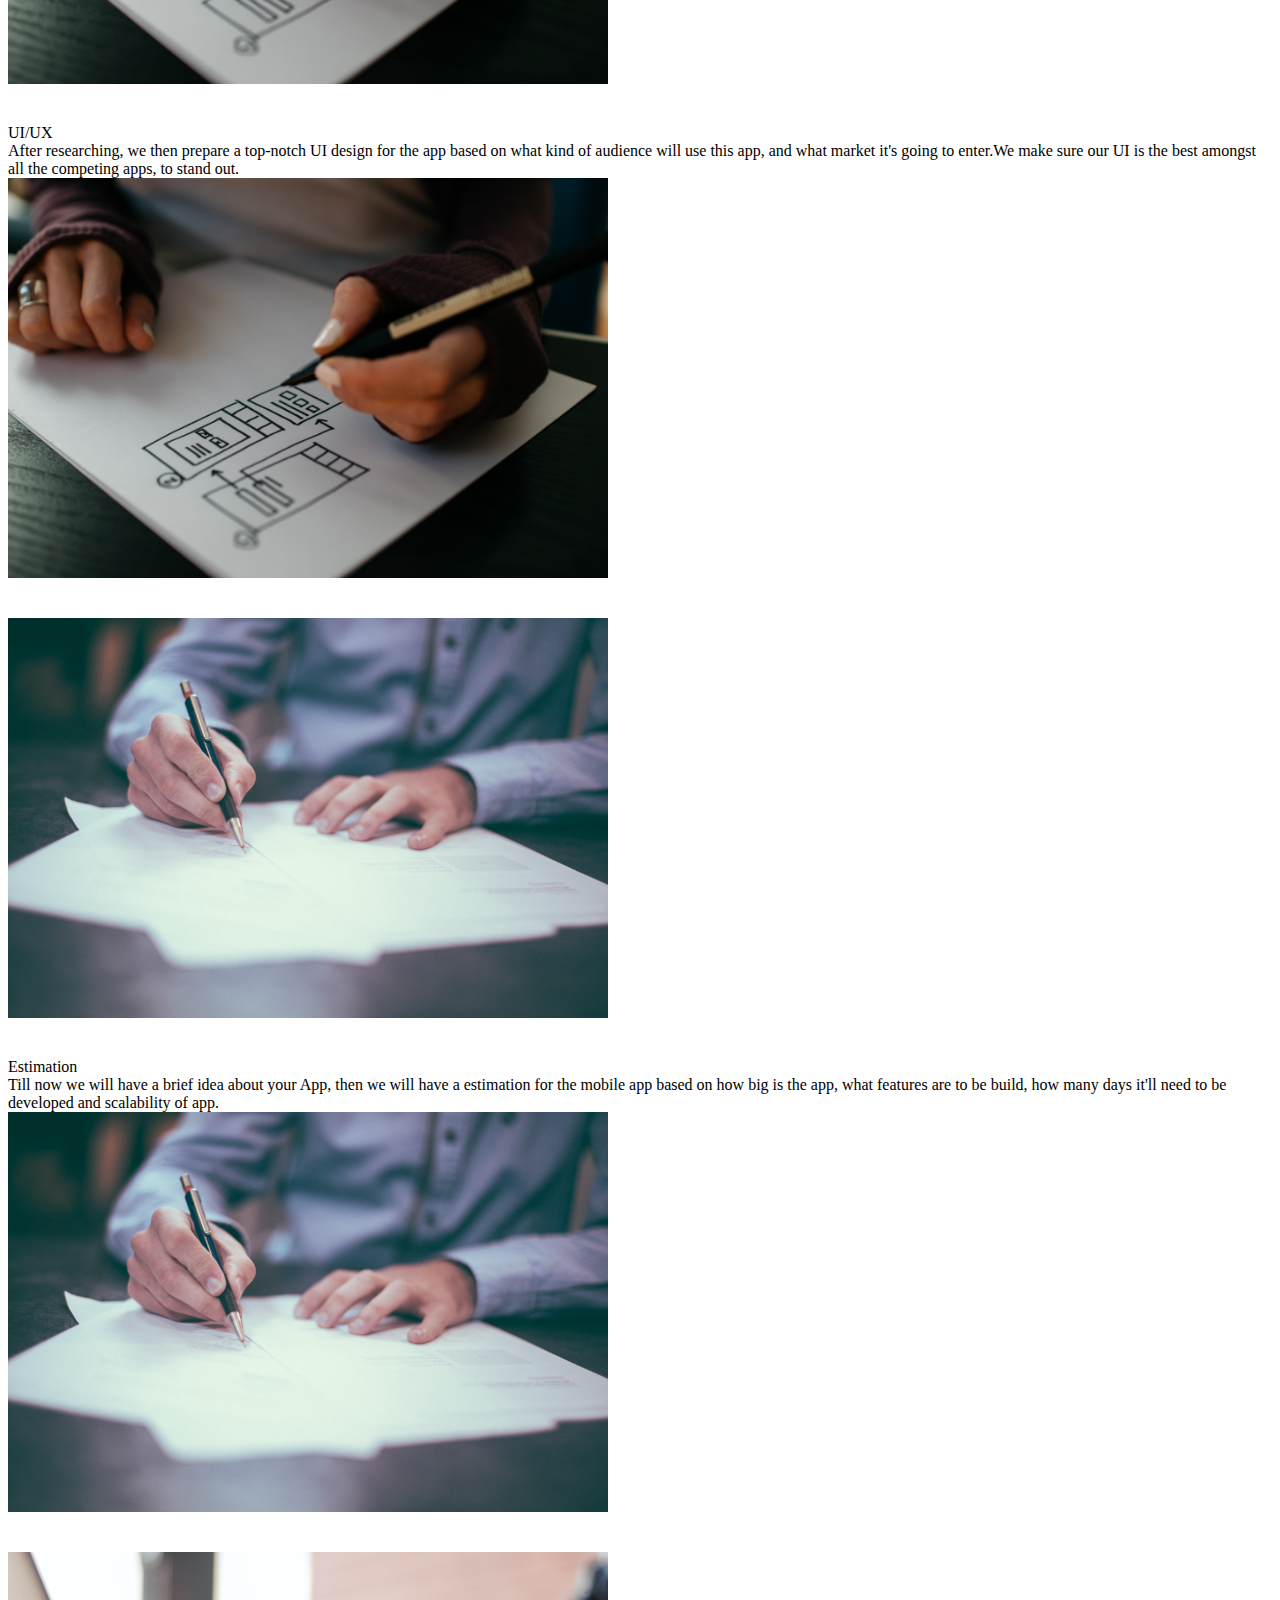
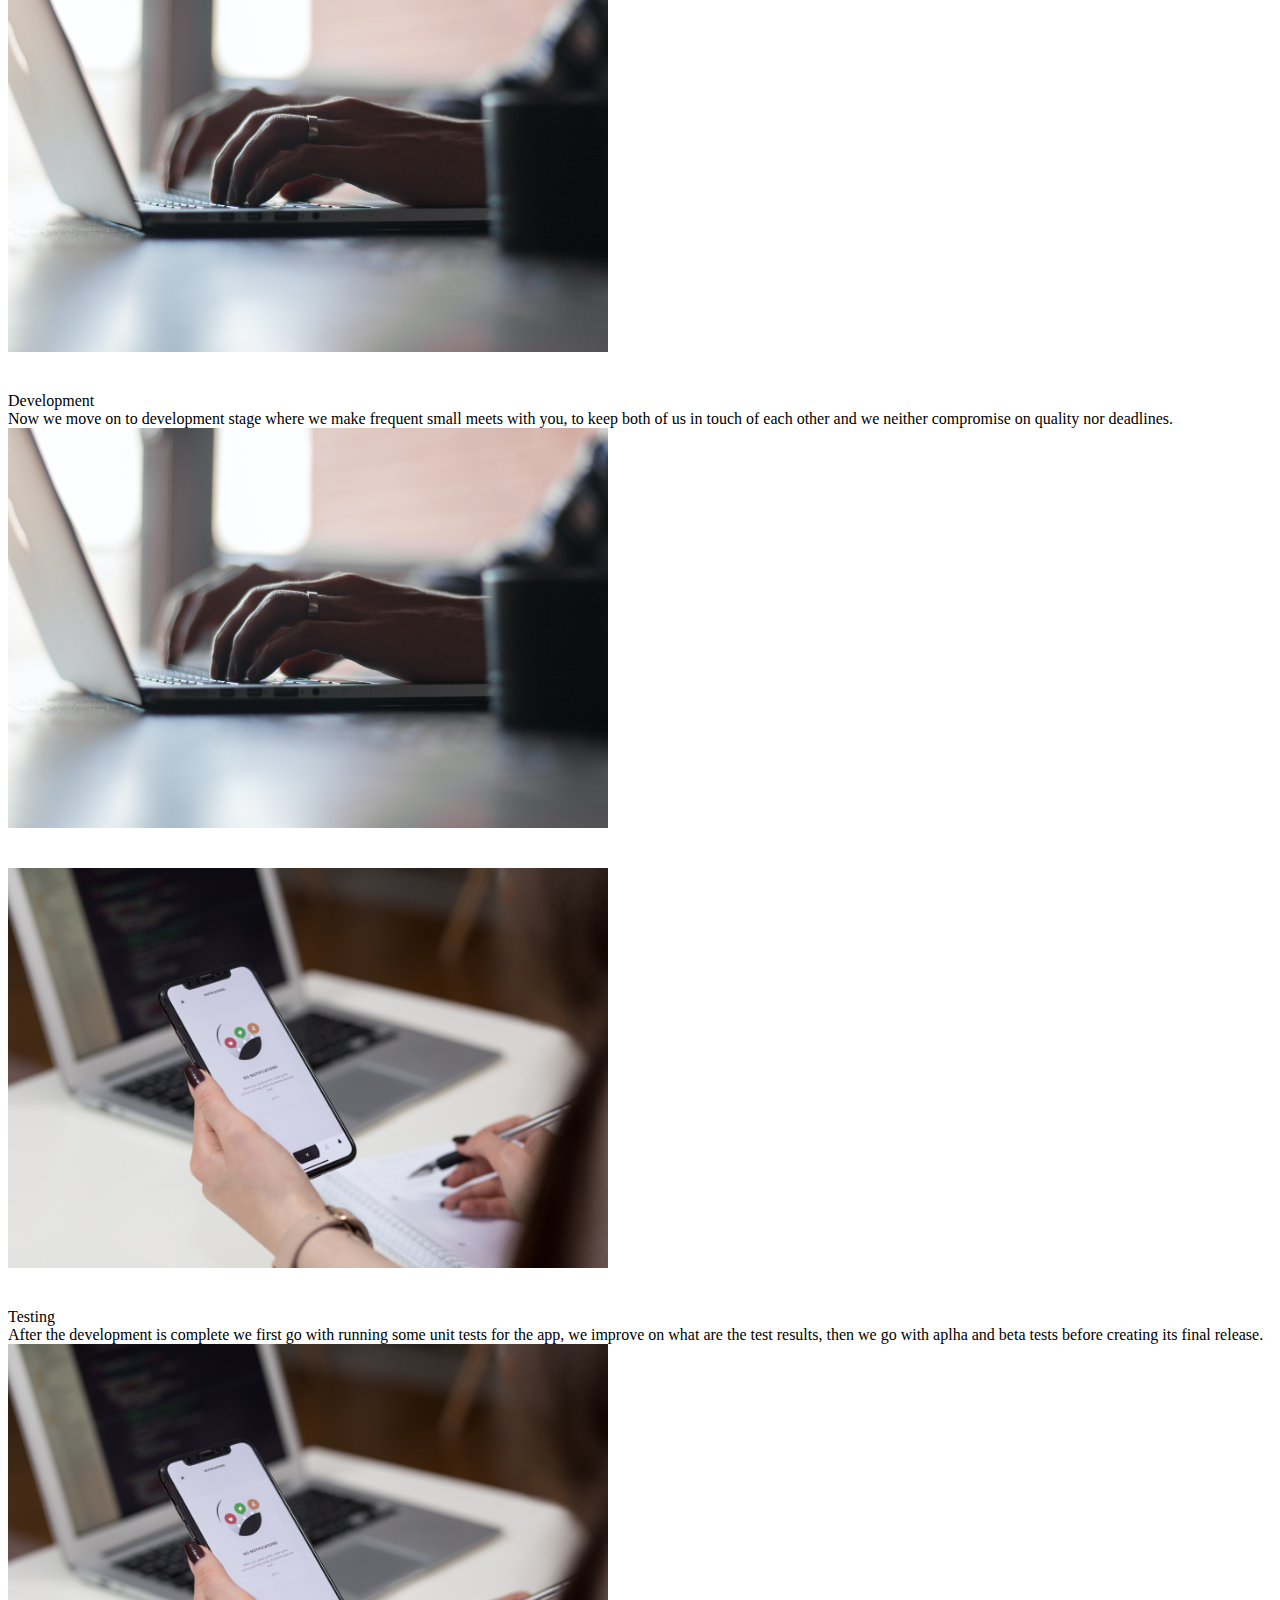
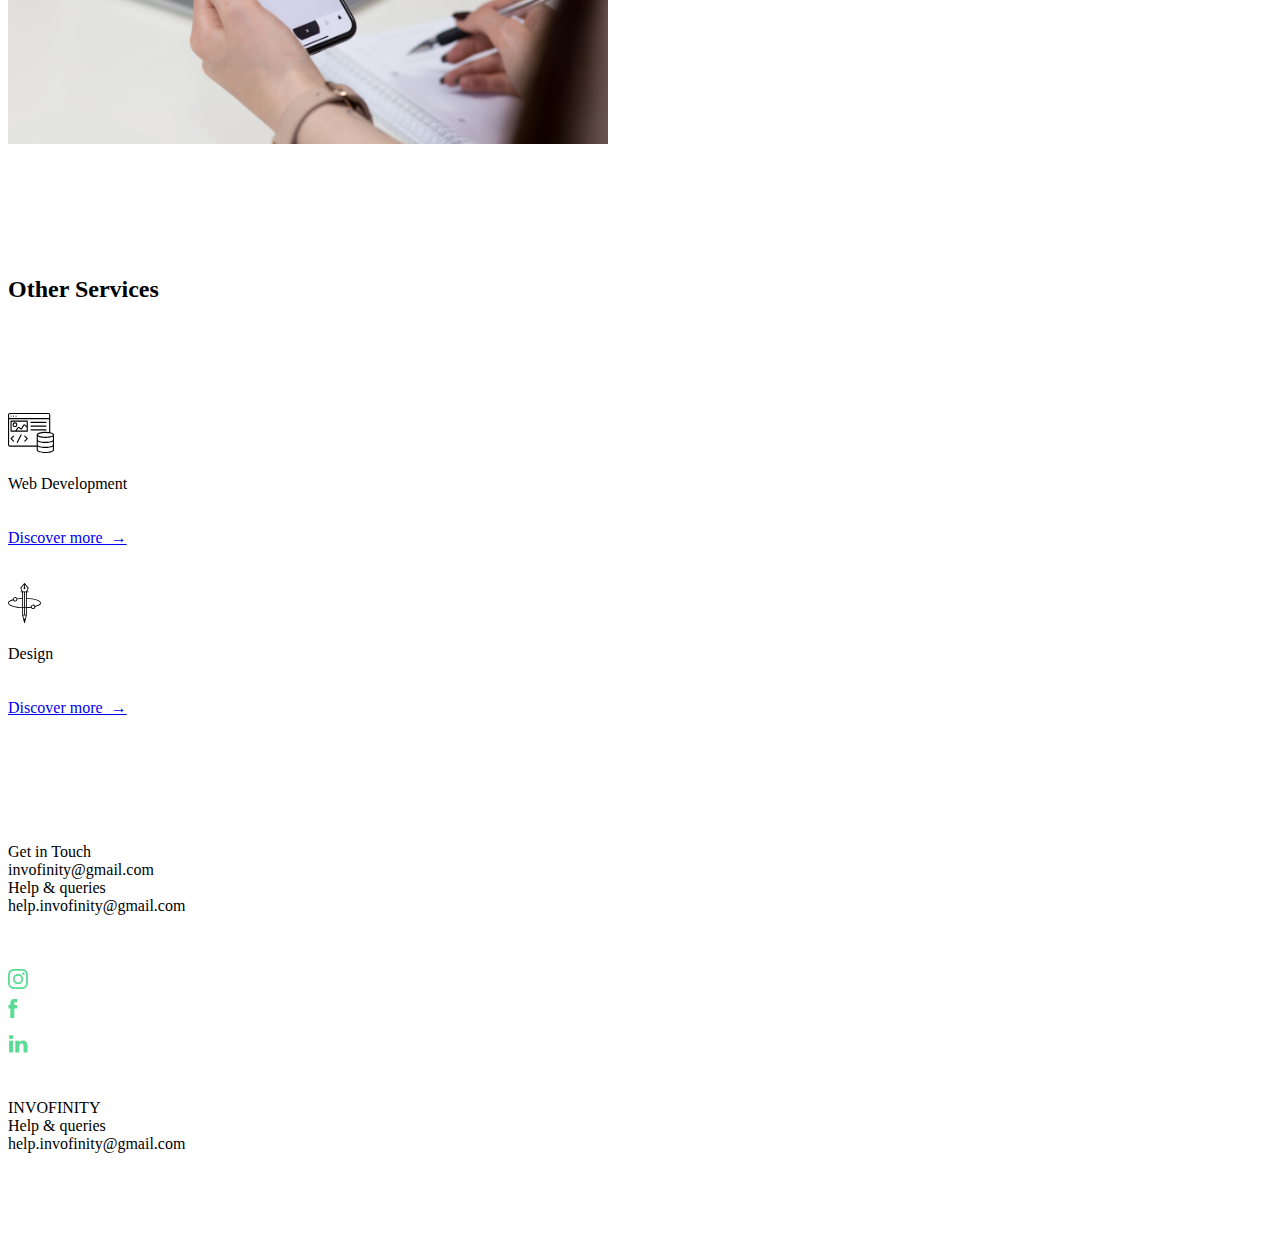
==== commit f92746d5: "UI ready" ====
--- a/app.html
+++ b/app.html
@@ -8,21 +8,20 @@
     <title>Invofinity-App Development</title>
 </head>
 <body id="app">
-    <nav>
-        <div class="logo">
-            <a href="/index.html">
-                <img src="assets/logo.png" width="240">
-            </a>
-        </div>
-        <ul class="items">
-            <li></li>
-            <li></li>
-            <li></li>
-            <a href="/index.html">
-                <li class="active"> < &nbsp;&nbsp; Home</li>
-            </a>
+    <div class="nav">
+      
+        <div class="nav-header">
+          <a href="#hom">
+            <img class="logo" src="assets/logo.svg" width="240">
+        </a>
+        </div>
+        
+        <ul class="nav-links">
+            
+          <li ><a href="/index.html">< &nbsp;&nbsp; Home</a></li>
         </ul>
-    </nav>
+      </div>
+      
     <br>
     <br>
     
@@ -79,7 +78,7 @@
            <div class="tech-item">
                <div class="parent-head3">
                 <div>
-                    <img src="/assets/logos/flutter.svg" width="40">
+                    <img  src="/assets/logos/flutter.svg" width="40">
                 </div>
                 <div class="mt"></div>
                 <div>
@@ -141,6 +140,7 @@
         <div class="flowcard">
             <div class="flowcard-children">
                  <div>
+                    <img class="image4" src="assets/app/research.jpg" height="400" width="600">
                      <br>
                      <br>
                      <br>
@@ -160,6 +160,7 @@
         <div class="flowcard">
             <div class="flowcard-children">
                  <div>
+                    <img class="image4" src="assets/app/uiux.jpg" height="400" width="600">
                      <br>
                      <br>
                      <br>
@@ -176,6 +177,7 @@
         <div class="flowcard">
             <div class="flowcard-children">
                  <div>
+                    <img class="image4" src="assets/app/estimation.jpg" height="400" width="600">
                      <br>
                      <br>
                      <br>
@@ -191,6 +193,7 @@
         <div class="flowcard">
             <div class="flowcard-children">
                  <div>
+                    <img class="image4" src="assets/app/development.jpg" height="400" width="600">
                      <br>
                      <br>
                      <br>
@@ -206,6 +209,7 @@
         <div class="flowcard">
             <div class="flowcard-children">
                  <div>
+                    <img class="image4" src="assets/app/testing.jpg" height="400" width="600">
                      <br>
                      <br>
                      <br>
@@ -238,7 +242,7 @@
         <img class="icon2" src="assets/services-svg/web.svg" height="40">
         <br>
         <br>
-        <div class="name21"> Web Development</div>
+        <div class="name11"> Web Development</div>
         <br>
         <br>
         </div>
@@ -259,7 +263,7 @@
         <img class="icon2" src="assets/services-svg/design.svg" height="40">
         <br>
         <br>
-        <div class="name21"> Design</div>
+        <div class="name11"> Design</div>
         <br>
         <br>
         </div>
@@ -289,9 +293,20 @@
         <div class="footer-des">
           invofinity@gmail.com
         </div>
+
+        <div class="resp-footer">
+          <div class="footer-name">
+            Help & queries
+          </div>
+          <div class="footer-des">
+            help.invofinity@gmail.com
+          </div>
+        </div>
+        
+
         <br><br><br>
         <div class="social-icons">
-          <a href="#headl">
+          <a href="https://www.instagram.com/invofinity_social/" target="_blank">
             <img src="assets/social/ig.svg" width="20">
           </a>
           <div class="mt1"></div>
@@ -306,7 +321,11 @@
         <br><br>
       </div>
 
-      <div>
+      <div class="resp-footer3">
+        INVOFINITY
+      </div>
+      
+      <div class="resp-footer2">
         <div class="footer-name">
           Help & queries
         </div>
@@ -318,10 +337,15 @@
       <div class="mt"></div>
       <div class="mt"></div>
 
-      <a href="/index.html">
-        <img src="assets/logo1.png" width="260">
-      </a>
-
+      <!--<a href="#hom">
+        <img class="logo1" src="assets/logo1.svg" width="240">
+      </a>-->
+      <div>
+        <div style="font-family: Neon;font-size: 18px;color: #fff;letter-spacing: 10px;">INVOFINITY</div>
+      <div style="color: #fff;margin-top: 20px;font-family: Neon;font-size: 10px;letter-spacing: 8px;">SOLAPUR, MAHARSAHTRA</div>
+      <div style="color: #fff;margin-top: 10px;font-family: Neon;font-size: 10px;letter-spacing: 8px;">INDIA</div>
+      </div>
+      
     </div>
 
   </div>
@@ -330,7 +354,7 @@
 
     <script>
         window.addEventListener("scroll",function(){
-    var nav=document.querySelector("nav");
+    var nav=document.querySelector(".nav");
     nav.classList.toggle("sticky",window.scrollY>0);
 });
     </script>
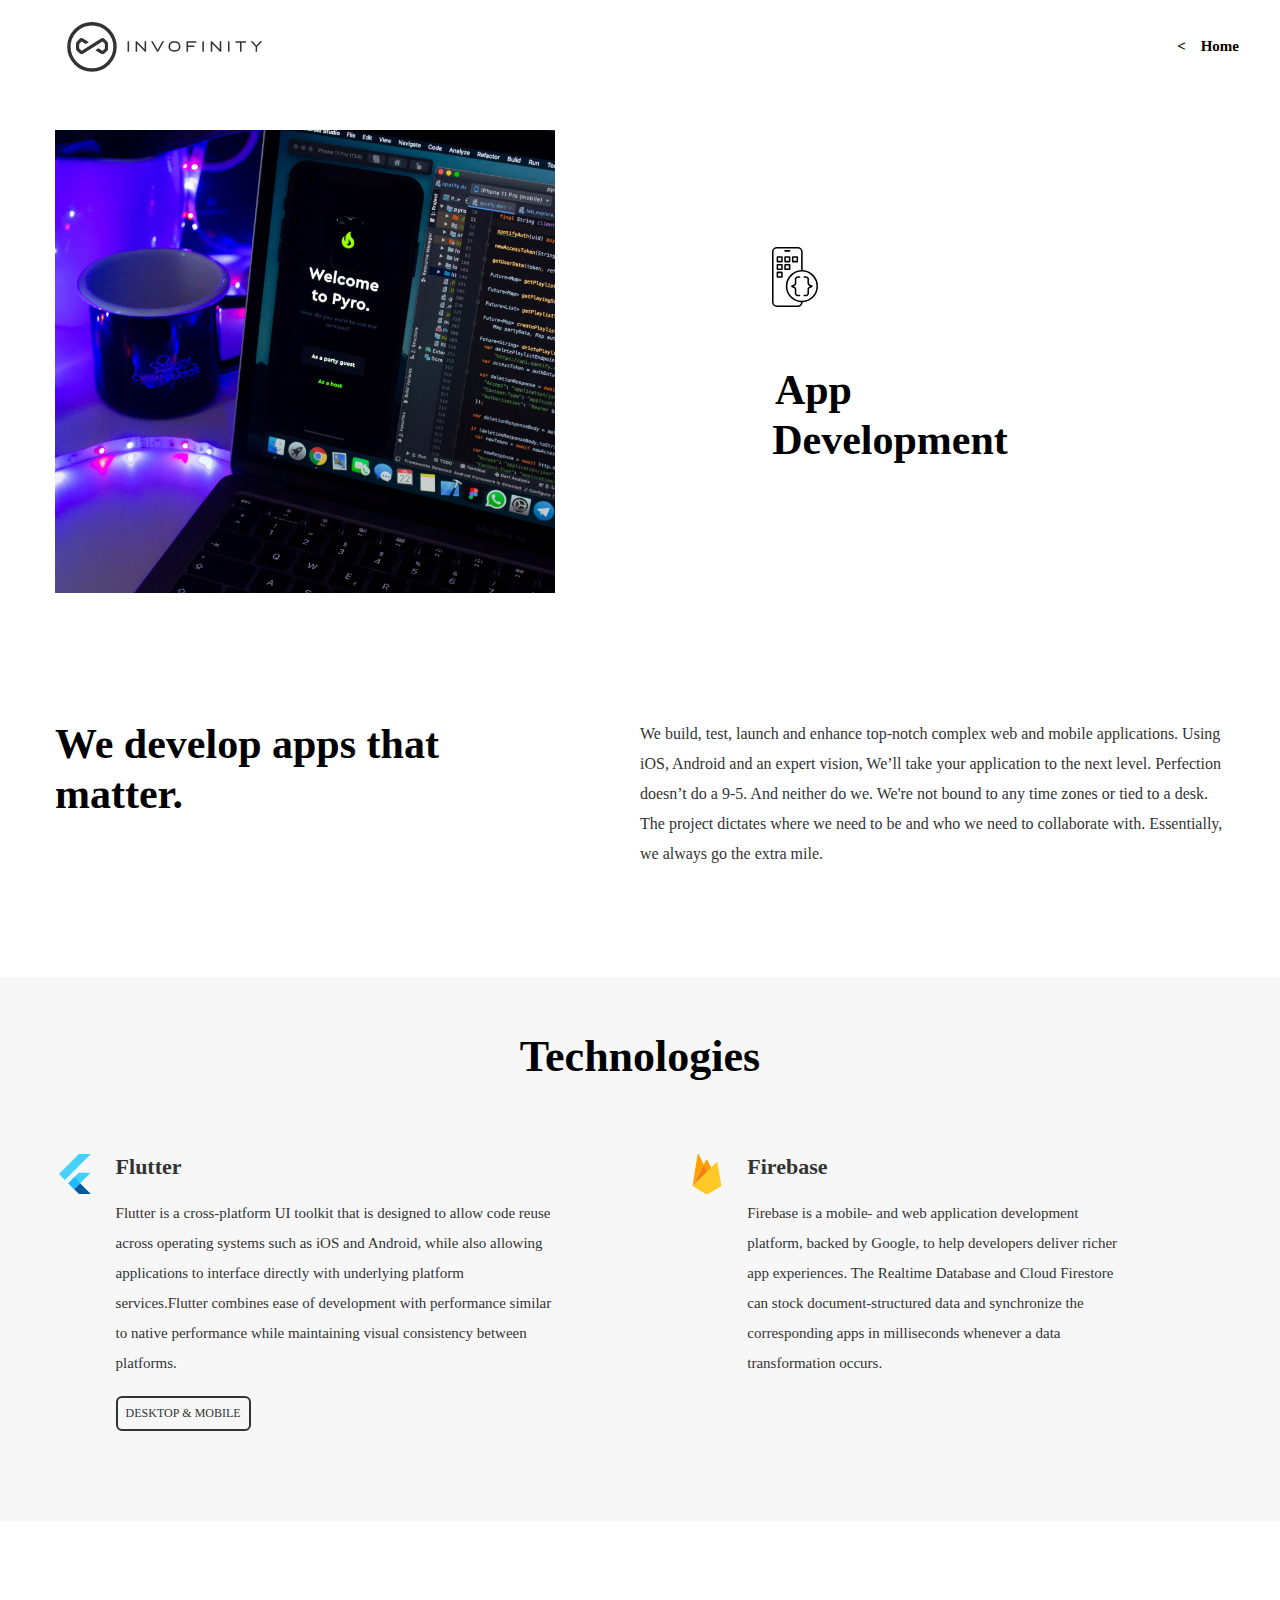
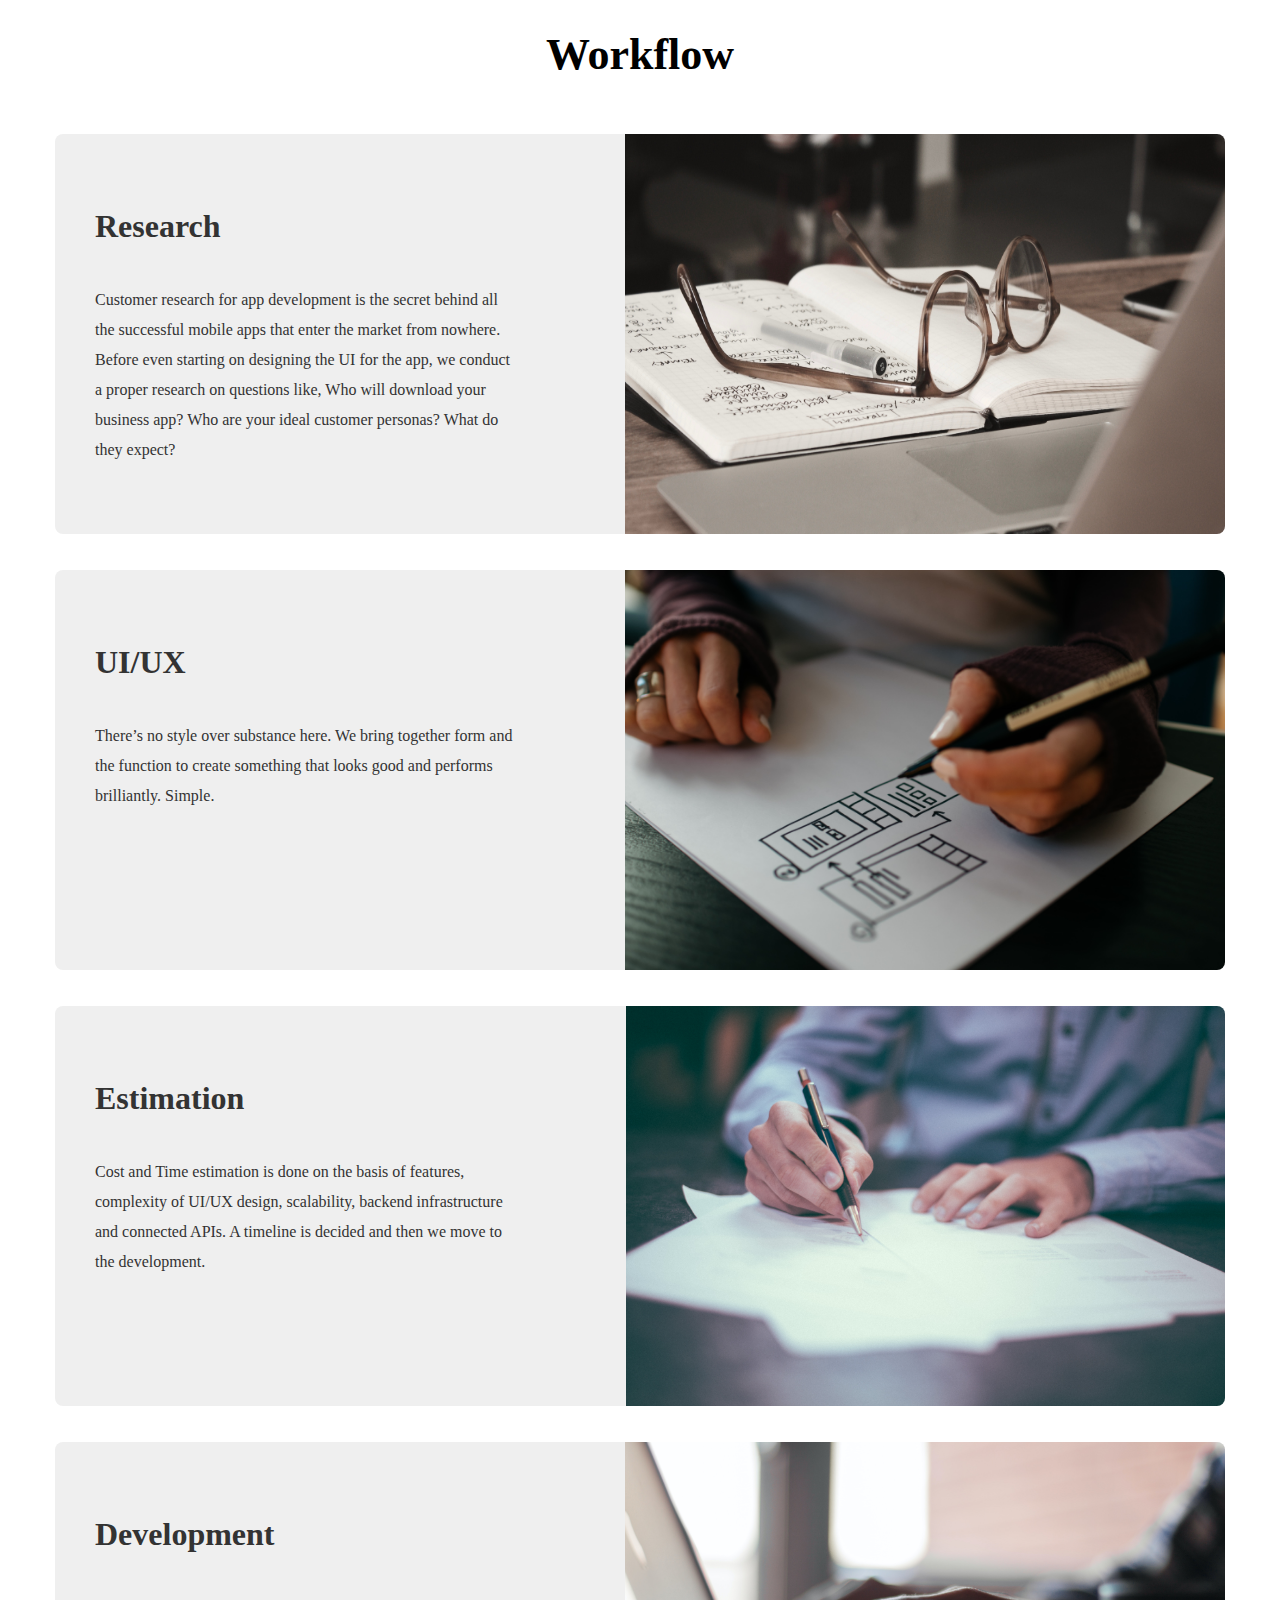
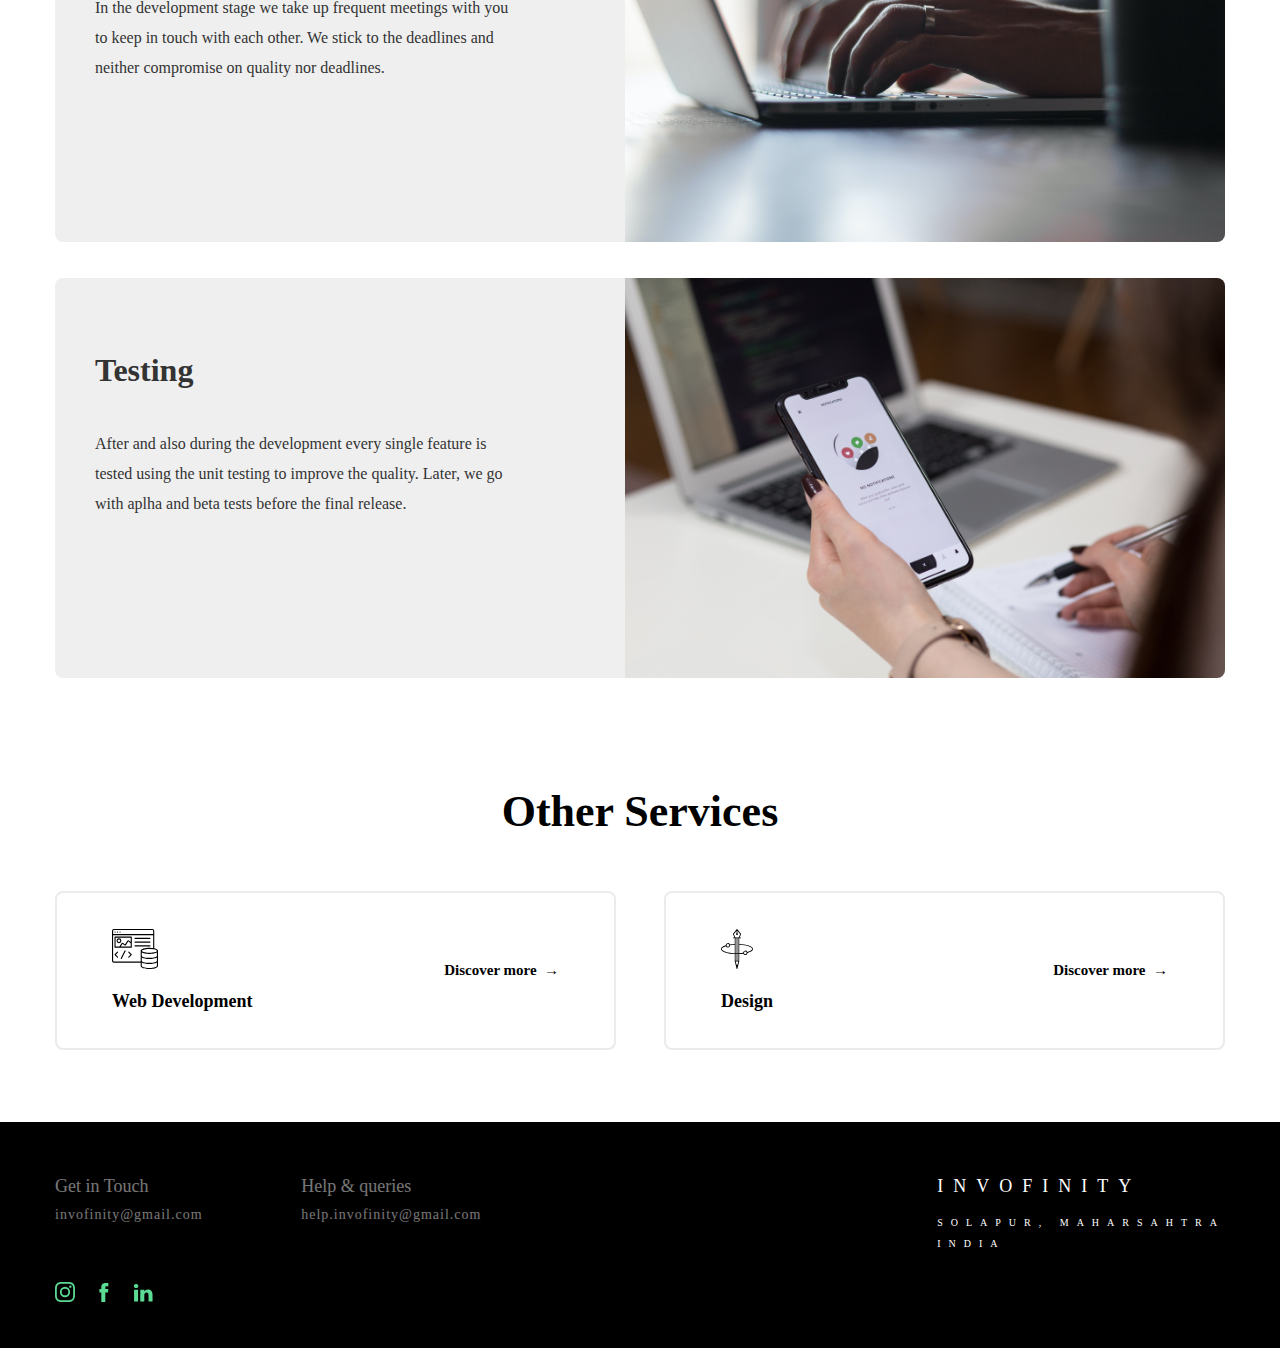
==== commit 5cf2323f: "content done" ====
--- a/app.html
+++ b/app.html
@@ -55,9 +55,10 @@
         <div class="headline1">
             We develop apps that matter.
         </div>
-        <div class="headline2">
-            We’ve been building award-winning, best-in-class mobile experiences for the world’s most respected brands since the earliest days of iOS and Android, and we haven’t stopped since. To date, 24 of our apps have been featured in the App Store and on Google Play, and we continue to innovate in the voice and multi-modal space. Experience across every major industry means that we can build a custom solution to solve any challenge and know how to create products that deliver value and drive user loyalty.
-        </div>
+        <div class="headline2">We build, test, launch and enhance
+          top-notch complex web and mobile
+          applications. Using iOS, Android and an expert vision, We’ll take your application to the next level. 
+          Perfection doesn’t do a 9-­5. And neither do we. We're not bound to any time zones or tied to a desk. The project dictates where we need to be and who we need to collaborate with. Essentially, we always go the extra mile.</div>
     </div>
     <br>
     <br>
@@ -86,7 +87,7 @@
                         Flutter
                     </div>
                     <br>
-                    <div class="tech-des">Flutter is a cross-platform application development instrument.It combines the ease of development with native performance while maintaining visual consistency across platforms.Flutter also has comparatively less development time, thus increasing Time-To-Market speed.Flutter also has the potential to go beyond mobile.</div>
+                    <div class="tech-des">Flutter is a cross-platform UI toolkit that is designed to allow code reuse across operating systems such as iOS and Android, while also allowing applications to interface directly with underlying platform services.Flutter combines ease of development with performance similar to native performance while maintaining visual consistency between platforms.</div>
                     <br>
                     <div class="desktop">
                         DESKTOP&nbsp;&&nbsp;MOBILE
@@ -109,7 +110,7 @@
                      Firebase
                  </div>
                  <br>
-                 <div class="tech-des">The Firebase is a Backend-as-a-Service (BaaS) that offers the developers a wide spectrum of tools and services to develop high-quality apps at a much faster pace.Its real-time database helps to store and synchronize data, along with many more features like Google Analytics to track your app performances across devices.</div>
+                 <div class="tech-des">Firebase is a mobile- and web application development platform, backed by Google, to help developers deliver richer app experiences. The Realtime Database and Cloud Firestore can stock document-structured data and synchronize the corresponding apps in milliseconds whenever a data transformation occurs. </div>
              </div>
             </div>
             
@@ -145,7 +146,7 @@
                      <br>
                      <br>
                     <div class="flowcard-name">Research</div>
-                    <div class="flowcard-des">Customer research for app development is the secret behind all the successful mobile apps that enter the market from nowhere.Before even starting on designing the UI for the app, we conduct a proper research on questions like, Who will download your business app?
+                    <div class="flowcard-des">Customer research for app development is the secret behind all the successful mobile apps that enter the market from nowhere. Before even starting on designing the UI for the app, we conduct a proper research on questions like, Who will download your business app?
                         Who are your ideal customer personas?
                         What do they expect? </div>
                  </div>
@@ -165,7 +166,7 @@
                      <br>
                      <br>
                     <div class="flowcard-name">UI/UX</div>
-                    <div class="flowcard-des">After researching, we then prepare a top-notch UI design for the app based on what kind of audience will use this app, and what market it's going to enter.We make sure our UI is the best amongst all the competing apps, to stand out.</div>
+                    <div class="flowcard-des">There’s no style over substance here. We bring together form and the function to create something that looks good and performs brilliantly. Simple.</div>
                  </div>
                  <img class="image3" src="assets/app/uiux.jpg" height="400" width="600">
 
@@ -182,7 +183,7 @@
                      <br>
                      <br>
                     <div class="flowcard-name">Estimation</div>
-                    <div class="flowcard-des">Till now we will have a brief idea about your App, then we will have a estimation for the mobile app based on how big is the app, what features are to be build, how many days it'll need to be developed and scalability of app.</div>
+                    <div class="flowcard-des">Cost and Time estimation is done on the basis of features, complexity of UI/UX design, scalability, backend infrastructure and connected APIs. A timeline is decided and then we move to the development.</div>
                  </div>
                  <img class="image3" src="assets/app/estimation.jpg" height="400" width="600">
 
@@ -198,7 +199,7 @@
                      <br>
                      <br>
                     <div class="flowcard-name">Development</div>
-                    <div class="flowcard-des">Now we move on to development stage where we make frequent small meets with you, to keep both of us in touch of each other and we neither compromise on quality nor deadlines. </div>
+                    <div class="flowcard-des">In the development stage we take up frequent meetings with you to keep in touch with each other. We stick to the deadlines and neither compromise on quality nor deadlines. </div>
                  </div>
                  <img class="image3" src="assets/app/development.jpg" height="400" width="600">
 
@@ -214,7 +215,7 @@
                      <br>
                      <br>
                     <div class="flowcard-name">Testing</div>
-                    <div class="flowcard-des">After the development is complete we first go with running some unit tests for the app, we improve on what are the test results, then we go with aplha and beta tests before creating its final release.</div>
+                    <div class="flowcard-des">After and also during the development every single feature is tested using the unit testing to improve the quality. Later, we go with aplha and beta tests before the final release.</div>
                  </div>
                  <img class="image3" src="assets/app/testing.jpg" height="400" width="600">
 
--- a/style.css
+++ b/style.css
@@ -0,0 +1,1706 @@
+@font-face{
+  src: url(assets/fonts/AvenirNextLTPro-Regular.otf);
+  font-family: Avenir;
+}
+@font-face{
+  src: url(assets/fonts/AvenirNextLTPro-Bold.otf);
+  font-family: AvenirBold;
+}
+@font-face{
+  src: url(assets/fonts/Neon-Regular.otf);
+  font-family: Neon;
+}
+@font-face{
+  src: url(assets/fonts/TTNorms-Regular.otf);
+  font-family: TTNorms;
+}
+@font-face{
+  src: url(assets/fonts/TTNorms-Bold.otf);
+  font-family: TTNormsBold;
+}
+
+
+a{
+  text-decoration: none;
+}
+*{
+  margin: 0px;
+  padding: 0px;
+  box-sizing: border-box;
+  scroll-behavior: smooth;
+}
+
+
+
+
+
+
+.logo{
+  padding-left: 40px;
+  display: flex;
+  align-items: center;
+  justify-content: initial;
+ 
+}
+
+
+
+
+li.active a{
+font-family: TTNorms;
+  font-weight: bold;
+  color: #333;
+  list-style: none;
+  font-size: 15px;
+  padding-bottom: 8px;
+  border-bottom-color: #5cdb95;
+  border-bottom-width: 2px;
+  border-bottom-style: solid;
+}
+
+.headline{
+  margin-left: auto;
+  margin-right: auto;
+  align-self: center;
+  font-family: TTNorms;
+  font-weight: bolder;
+  color: #333333;
+  list-style: none;
+  font-size: 62px;
+  width: 70%;
+  line-height: 70px;
+  text-align: center;
+}
+
+@media(max-width:600px){
+.headline{
+  margin-left: auto;
+  margin-right: auto;
+  align-self: center;
+  font-family: TTNorms;
+  font-weight: bolder;
+  color: #333333;
+  list-style: none;
+  font-size: 22px;
+  width: 70%;
+  line-height: 30px;
+  text-align: center;
+}
+
+}
+
+.services-line{
+
+  text-decoration: none;
+  align-self: center;
+  width: 100%;
+  margin-left: auto;
+  margin-right: auto;
+  
+  text-align: center;
+  
+  font-family: TTNorms;
+  font-weight: bolder;
+  color: #05386b;
+  list-style: none;
+  font-size: 28px;
+  line-height: 50px;
+}
+
+@media(max-width:600px){
+.services-line{
+  text-decoration: none;
+  align-self: center;
+  width: 100%;
+  margin-left: auto;
+  margin-right: auto;
+  text-align: center;
+  font-family: TTNorms;
+  font-weight: bolder;
+  color: #05386b;
+  list-style: none;
+  font-size: 14px;
+  line-height: 50px;
+}
+
+}
+
+.image{
+  padding-right: 75px;
+}
+
+.parent-head{
+padding-left: 55px;
+padding-right: 55px;
+display: flex;
+
+  justify-content: space-between;
+  align-items: center;
+}
+@media(max-width:600px){
+.parent-head{
+  padding-left: 55px;
+  padding-right: 55px;
+  display: block;
+  margin: auto;
+    justify-content: space-between;
+    align-items: center;
+}
+.icon2{
+  width: 100%;
+  margin: auto;
+}
+}
+
+.parent-head2{
+text-align: center;
+  width: 100%;
+  justify-content: space-between;
+  align-items: center;
+}
+
+.lets-talk-button{
+  height: 60px;
+  width: 200px;
+  font-size: 18px;
+  font-family: AvenirBold;
+  color: #fff;
+  margin-top: -30px;
+  margin-left: -100px;
+  left: 50%;
+  position: absolute;
+  background-color: #333333;
+  border: 0;
+  border-radius: 5px;
+}
+
+@media(max-width:600px){
+.lets-talk-button{
+  height: 30px;
+  width: 100px;
+  font-size: 8px;
+  font-family: AvenirBold;
+  color: #fff;
+  margin-left: -50px;
+  align-self:center;
+  position: absolute;
+  background-color: #333333;
+  border: 0;
+  border-radius: 5px;
+}
+}
+.lets-talk-button:hover {
+  transform: translateY(-5px) scale(1.005) translateZ(0);
+  box-shadow: 0 24px 36px rgba(0,0,0,0.11),
+    0 24px 46px var(--box-shadow-color);
+  transition: all 0.2s ease-out;
+}
+
+
+
+.column {
+  width: 100%;
+  display: flex;
+}
+@media(max-width:600px){
+  .column {
+    display: block;
+    height: auto;
+  }
+}
+
+.row {
+  padding-left: 55px;
+  padding-right: 55px;
+  display: flex;
+  justify-content: space-between;
+  align-items: center;
+  vertical-align: center;
+}
+
+@media(max-width:600px){
+
+.row {
+  padding-left: 55px;
+  padding-right: 55px;
+  
+}
+}
+/*This below are the cards for services with effects------------------------------------------------------------------*/
+
+.card1 {
+cursor: default;
+  height: 420px;
+  width: 40%;
+  border-radius: 8px;
+  transition: all 0.3s ease-out;
+  text-align: center;
+  background-color:#fff;
+  overflow: hidden;
+}
+
+  .card1:before {
+      content: "";
+      position: absolute;
+      z-index: -1;
+      top: 60px;
+      right: 190px;
+      background: #ebebeb;
+      height: 44px;
+      width: 44px;
+      border-radius: 32px;
+      transform: scale(1);
+      transform-origin: 50% 50%;
+      transition: transform 0.25s ease-out;
+      
+    }
+  
+    .card1:hover:before {
+      transform: scale(21);
+    }
+
+    
+
+
+
+  .card1:hover {
+  transform: translateY(-5px) scale(1.005) translateZ(0);
+  box-shadow: 0 24px 36px rgba(0,0,0,0.11),
+    0 24px 46px var(--box-shadow-color);
+   }
+
+.card2 {
+  cursor: default;
+  height: 420px;
+  width: 40%;
+  transition: all 0.3s ease-out;
+  border-radius: 8px;
+  overflow: hidden;
+  text-align: center;
+  background-color:#fff;
+ 
+}
+
+.card2:before {
+  
+  content: "";
+  position: absolute;
+  z-index: -1;
+  top: 60px;
+  right: 190px;
+  background: #ebebeb;
+  height: 44px;
+  width: 44px;
+  border-radius: 32px;
+  transform: scale(1);
+  transform-origin: 50% 50%;
+  transition: transform 0.25s ease-out;
+  
+}
+
+.card2:hover:before {
+  transform: scale(21);
+}
+
+
+
+.card2:hover {
+transform: translateY(-5px) scale(1.005) translateZ(0);
+box-shadow: 0 24px 36px rgba(0,0,0,0.11),
+0 24px 46px var(--box-shadow-color);
+}
+
+.card3 {
+  cursor: default;
+  height: 420px;
+  width: 40%;
+  border-radius: 8px;
+  transition: all 0.3s ease-out;
+  overflow: hidden;
+  text-align: center;
+  background-color:#fff;
+  
+}
+
+
+.card3:before {
+  
+  content: "";
+  position: absolute;
+  z-index: -1;
+  top: 60px;
+  right: 190px;
+  background: #ebebeb;
+  height: 44px;
+  width: 44px;
+  border-radius: 32px;
+  transform: scale(1);
+  transform-origin: 50% 50%;
+  transition: transform 0.25s ease-out;
+  
+}
+
+.card3:hover:before {
+  transform: scale(21);
+}
+
+
+
+.card3:hover {
+transform: translateY(-5px) scale(1.005) translateZ(0);
+box-shadow: 0 24px 36px rgba(0,0,0,0.11),
+0 24px 46px var(--box-shadow-color);
+}
+
+@media(max-width:600px){
+.card1 {
+  cursor: default;
+    height: 260px;
+    width: 100%;
+    border-radius: 8px;
+    transition: all 0.3s ease-out;
+    text-align: center;
+    background-color:#fff;
+    overflow: hidden;
+    margin-bottom: 20px;
+}
+
+.card2 {
+  cursor: default;
+  height: 260px;
+  width: 100%;
+  transition: all 0.3s ease-out;
+  border-radius: 8px;
+  overflow: hidden;
+  text-align: center;
+  background-color:#fff;
+  margin-bottom: 20px;
+}
+
+.card3 {
+  cursor: default;
+  height: 260px;
+  width: 100%;
+  border-radius: 8px;
+  transition: all 0.3s ease-out;
+  overflow: hidden;
+  text-align: center;
+  background-color:#fff;
+  margin-bottom: 20px;
+}
+}
+/*Here the cards end-----------------------------------------------------------------------------------------------*/
+
+
+.content{
+  align-items: center;
+}
+
+/*here are the card contents-----------------------------------------------------------------------------------------*/
+
+.name11{
+  font-size: 18px;
+  font-family: TTNorms;
+  font-weight: 900;
+}
+.name12{
+  font-size: 15px;
+  font-family: TTNorms;
+  font-weight: 400;
+  color: #333333;
+  opacity: 40%;
+  width: 60%;
+  margin-left: 78px;
+}
+
+.name13,.name23,.name33{
+  text-decoration: none;
+  cursor: default;
+  font-size: 15px;
+  font-family: TTNorms;
+  font-weight: 900;
+  color: #5cdb95;
+}
+.name33:hover,.name13:hover,.name23:hover {
+  transform: translateY(-5px) scale(1.005) translateZ(0);
+  box-shadow: 0 24px 36px rgba(0,0,0,0.11),
+    0 24px 46px var(--box-shadow-color);
+    transition: all 0.3s ease-out;
+}
+
+@media(max-width:600px){
+  .name11{
+    width: 100%;
+    text-align: center;
+    font-size: 16px;
+    font-family: TTNorms;
+    font-weight: 900;
+  }
+  .name12{
+    font-size: 10px;
+    font-family: TTNorms;
+    font-weight: 400;
+    color: #333333;
+    opacity: 40%;
+    width: 60%;
+    margin-left: 78px;
+  }
+  
+  .name13,.name23,.name33{
+    text-decoration: none;
+    cursor: default;
+    font-size: 11px;
+    font-family: TTNorms;
+    font-weight: 900;
+    color: #000;
+  }
+}
+/*end----------------------------------------------------------------------------------------------------------------*/
+
+/*Footer-------------------------------------------------------------------------------------------------------------*/
+.section1{
+  background-color: #000;
+  height: auto;
+  width: 100%;
+}
+
+.footer-name{
+  font-family: TTNorms;
+  font-size: 18px;
+  font-weight: 200;
+  color: #ebebeb;
+  opacity: 50%;
+}
+
+.footer-des{
+  letter-spacing: 1px;
+  padding-top: 10px;
+  font-family: TTNorms;
+  font-size: 14px;
+  font-weight: 200;
+  color: #ebebeb;
+  opacity: 50%;
+}
+
+.social-icons{
+  width: fit-content;
+  height: auto;
+  display: flex;
+  justify-content: space-between;
+  align-items: center;
+}
+
+.mt1{
+  height: 1px;
+  width: 24px;
+  background-color: transparent;
+}
+@media(min-width:480px){
+  .resp-footer{
+    display: none;
+  }
+  .resp-footer3{
+    display: none;
+  }
+}
+@media(max-width:600px){
+  .footer-name{
+    font-family: TTNorms;
+    font-size: 18px;
+    font-weight: 200;
+    color: #000;
+    opacity: 1;
+    text-align: center;
+  }
+  .footer-des{
+    letter-spacing: 1px;
+    padding-top: 10px;
+    font-family: TTNorms;
+    font-size: 14px;
+    font-weight: 200;
+    color: #000;
+    text-align: center;
+    opacity: 1;
+  }
+  .social-icons{
+    margin: auto;
+  }
+  .resp-footer{
+    margin-top: 40px;
+  }
+  .resp-footer2{
+    display: none;
+  }
+  .resp-footer3{
+    margin-top: 40px;
+    font-family: Neon;
+    color: #000;
+    text-align: center;
+    letter-spacing: 10px;
+    font-size: 12px;
+  }
+  .resp-footer4{
+    margin-top: 10px;
+    font-family: Neon;
+    color: #000;
+    text-align: center;
+    letter-spacing: 10px;
+    font-size: 8px;
+  }
+  .section1 {
+    background-color: #fff;
+    height: auto;
+    width: 100%;
+    padding-left: -10px;
+    
+}
+  
+}
+
+
+
+
+
+/*end----------------------------------------------------------------------------------------------------------------*/
+
+
+.services-name{
+  
+  font-size: 44px;
+  color: #000;
+  width: 100%;
+  text-align: center;
+  /*opacity: 20%;*/
+  font-family: TTNorms;
+  font-weight: 900;
+}
+@media(max-width:600px){
+  .services-name{
+    
+    font-size: 36px;
+    color: #333333;
+    font-family: TTNorms;
+    font-weight: 900;
+  }
+}
+
+/* for app.html------------------------------------------------------------------------------------------------------*/
+
+.headline1{
+text-decoration: none;
+font-family: TTNorms;
+font-weight: bolder;
+color: #000;
+list-style: none;
+font-size: 42px;
+width: 35%;
+line-height: 50px;
+}
+
+.headline2{
+font-family: TTNorms;
+color: #333333;
+list-style: none;
+font-size: 16px;
+line-height: 30px;
+width: 50%;
+}
+@media(max-width:600px){
+.headline1{
+  text-decoration: none;
+  text-align: center;
+  font-family: TTNorms;
+  font-weight: bolder;
+  color: #000;
+  list-style: none;
+  font-size: 36px;
+  width: 100%;
+  line-height: 50px;
+ 
+}
+.headline2{
+  margin-top: 30px;
+  font-family: TTNorms;
+  color: #000;
+  list-style: none;
+  font-size: 16px;
+  line-height: 30px;
+  width: 100%;
+  text-align: center;
+}
+}
+
+.parent-head1{
+padding-left: 55px;
+padding-right: 55px;
+  display: flex;
+  justify-content: space-between;
+  align-items: top;
+}
+@media(max-width:600px){
+.parent-head1{
+  padding-left: 35px;
+  padding-right: 35px;
+    display: block;
+    justify-content: space-between;
+    align-items: top;
+}
+}
+
+.parent-head3{
+  display: flex;
+  justify-content: space-between;
+  align-items: initial;
+}
+.parent-head5{
+display: flex;
+justify-content: space-between;
+align-items: initial;
+
+}
+@media(max-width:600px){
+.parent-head3{
+  margin-bottom: 60px;
+  display: inline-block;
+  justify-content: space-between;
+  align-items: center;
+  text-align: center;
+}
+.parent-head5{
+margin-bottom: 0px;
+display: flex;
+justify-content: space-between;
+align-items: center;
+text-align: center;
+}
+
+}
+
+.flow{
+padding-left: 55px;
+padding-right: 55px;
+}
+
+.flowcard{
+cursor: default;
+background-color: #efefef;
+border-radius: 8px;
+height: 400px;
+width: auto;
+}
+.flowcard:hover {
+transform: translateY(-5px) scale(1.005) translateZ(0);
+box-shadow: 0 24px 36px rgba(0,0,0,0.11),
+  0 24px 46px var(--box-shadow-color);
+  transition: all 0.3s ease-out;
+}
+
+.flowcard-children{
+padding-left: 40px;
+display: flex;
+justify-content: space-between;
+align-items: top;
+}
+
+.flowcard-name{
+padding-top: 20px;
+font-family: TTNorms;
+font-weight: 900;
+color: #333333;
+font-size: 32px;
+width: 50%;
+}
+
+.flowcard-des{
+padding-top: 40px;
+font-family: TTNorms;
+color: #333333;
+list-style: none;
+font-size: 16px;
+line-height: 30px;
+width: 80%;
+}
+
+.image3{
+border-top-right-radius: 8px;
+border-bottom-right-radius: 8px;
+}
+.back-img{
+background-image: url('assets/app/research.jpg');
+background-repeat: no-repeat;
+background-size: cover;
+}
+@media (min-width: 480px) {
+.image4 {
+  display: none;
+}
+}
+@media(max-width:600px){
+.flow{
+  padding-left: 35px;
+  padding-right: 35px;
+}
+.flowcard{
+  overflow: hidden;
+  cursor: default;
+  background-color: #efefef;
+  border-radius: 8px;
+  height: auto;
+  width: 100%;
+}
+.flowcard-children{
+  padding-left: 0px;
+  display: block;
+  justify-content: space-between;
+  align-items: top;
+}
+.image4{
+  width: 100%;
+  height: auto;
+}
+.image3{
+  display: none;
+}
+.flowcard-name{
+  padding-top: 0px;
+  font-family: TTNorms;
+  font-weight: 900;
+  color: #000;
+  font-size: 32px;
+  width: 100%;
+  text-align: center;
+}
+
+.flowcard-des{
+  margin-top: 0px;
+  margin-bottom: 40px;
+  padding-left: 30px;
+  padding-right: 30px;
+  font-family: TTNorms;
+  color: #000;
+  list-style: none;
+  font-size: 14px;
+  line-height: 20px;
+  width: 100%;
+  text-align: center;
+}
+
+}
+.item-one{
+/*padding-left: 30px;*/
+width: 80%;
+height: auto;
+background-color: #fff;
+border-radius: 8px;
+border: #ebebeb;
+border-width: 2px;
+border-style: solid;
+border-color: #ebebeb;
+overflow: hidden;
+}
+@media(max-width:600px){
+.item-one{
+  /*padding-left: 30px;*/
+  width: 100%;
+  margin-bottom: 30px;
+  height: auto;
+  background-color: #fff;
+  border-radius: 8px;
+  border: #ebebeb;
+  border-width: 2px;
+  border-style: solid;
+  border-color: #ebebeb;
+  overflow: hidden;
+}
+}
+
+.item-one:before {
+content: "";
+position: absolute;
+z-index: -1;
+top: 20px;
+left: 40px;
+background: #ebebeb;
+height: 50px;
+width: 50px;
+border-radius: 32px;
+transform: scale(1);
+transform-origin: 50% 50%;
+transition: transform 0.25s ease-out;
+
+}
+.item-one:hover:before {
+transform: scale(31);
+}
+
+
+.item-one:hover {
+transform: translateY(-5px) scale(1.005) translateZ(0);
+box-shadow: 0 24px 36px rgba(0,0,0,0.11),
+  0 24px 46px var(--box-shadow-color);
+  transition: all 0.3s ease-out;
+}
+
+.discover{
+text-decoration: none;
+  cursor: default;
+  font-size: 15px;
+  font-family: TTNorms;
+  font-weight: 900;
+  color: #000;
+}
+@media(max-width:600px){
+.discover{
+  display: none;
+  text-decoration: none;
+    cursor: default;
+    font-size: 15px;
+    font-family: TTNorms;
+    font-weight: 900;
+    color: #000;
+}
+}
+.discover:hover {
+transform: translateY(-5px) scale(1.005) translateZ(0);
+box-shadow: 0 24px 36px rgba(0,0,0,0.11),
+  0 24px 46px var(--box-shadow-color);
+  transition: all 0.3s ease-out;
+}
+
+.mt{
+background-color: transparent;
+height: 1px;
+width: 80px;
+
+}
+
+.section{
+background-color: #f7f7f7;
+height: auto;
+width: 100%;
+}
+
+
+.tech-name{
+color: #333333;
+font-size: 22px;
+  font-family: TTNorms;
+  font-weight: 900;
+}
+.tech-des{
+font-family: TTNorms;
+color: #333333;
+list-style: none;
+font-size: 15px;
+line-height: 30px;
+width: 80%;
+}
+@media(max-width:600px){
+.tech-name{
+  color: #333333;
+  font-size: 28px;
+    font-family: TTNorms;
+    font-weight: 900;
+    width: 100%;
+    margin: auto;
+}
+.tech-des{
+  font-family: TTNorms;
+  color: #333333;
+  list-style: none;
+  font-size: 15px;
+  line-height: 30px;
+  width: 100%;
+  text-align: center;
+}
+}
+
+.desktop{
+padding: 8px;
+font-family: AvenirBold;
+color: #333333;
+font-size: 12px;
+border-style: solid;
+border-color: #333333;
+border-width: 2px;
+border-radius: 6px;
+width: fit-content;
+}
+@media(max-width:600px){
+.desktop{
+  padding: 8px;
+  font-family: AvenirBold;
+  color: #333333;
+  font-size: 12px;
+  border-style: solid;
+  border-color: #333333;
+  border-width: 2px;
+  border-radius: 6px;
+  width: fit-content;
+  text-align: center;
+  margin-left: auto;
+  margin-right: auto;
+}
+}
+
+.design-services{
+line-height: 18px;
+font-family: TTNormsBold;
+color: #000;
+font-size: 18px;
+}
+@media(min-width:480px){
+.design-services1{
+  display: none;
+}
+}
+@media(max-width:600px){
+.design-services2{
+  display: none;
+}
+.design-services{
+  line-height: 64px;
+  font-family: TTNormsBold;
+  color: #000;
+  margin-bottom: 20px;
+  font-size: 18px;
+}
+}
+
+
+/*This is start of varun-----------------------------------------------------------------------------------------*/
+
+#Contact-Form{
+background:white;
+/*font-size: 14px;*/
+font-family:TTNorms;
+
+}
+.containerv{
+width: 100%;
+
+/*margin: 50px auto;*/
+
+}
+.contact-box{
+/*padding: 10px;*/
+background: #fff;
+display: flex;
+/*border-radius: 30px;*/
+/*box-shadow: 0px 5px 15px 0px rgba(28,0,181,0.3);*/
+background-color: #ebebeb;
+
+}
+
+.gotaproject{
+padding-left: 12px;
+font-size: 36px;
+}
+.contact-left{
+flex-basis: 60%;
+padding: 40px 60px;
+}
+.contact-right{
+flex-basis: 35%;
+padding: 40px;
+background: #05386b;
+color: white;
+/*border-radius: 30px;*/
+}
+h1{
+margin-bottom: 10px;
+text-align: center;
+font-size: 35px;
+
+}
+.container p{
+margin-bottom: 40px;
+}
+.input-row{
+display: flex;
+justify-content: space-between;
+margin-bottom: 20px;
+
+}
+.input-row .input-group{
+flex-basis: 45%;
+}
+input{
+width: 100%;
+border: none;
+border-bottom: 3px solid #ccc;
+outline: none;
+padding-top: 5px;
+padding-bottom: 8px;
+background-color: transparent;
+font-family: TTNorms;
+
+}
+textarea{
+width: 100%;
+border:1px solid #ccc;
+outline: 0px;
+border: none;
+box-sizing: border-box;
+font-family: TTNorms;
+background-color: transparent;
+border-bottom: 3px solid #ccc;
+resize: none;
+}
+
+label{
+margin-bottom: 10px;
+display: block;
+color: #05386b;
+}
+
+button{
+background:#05386b;
+width: 100px;
+border: none;
+outline: none;
+color: #fff;
+height:35px;
+border-radius: 30px;
+margin-top:20px;
+box-shadow: 0px 5px 15px 0px rgba(28,0,181,0.3);
+}
+
+.contact-left h3{
+color:#05386b;
+font-weight:900;
+margin-bottom: 30px;
+}
+
+.contact-right h3{
+font-weight:600;
+margin-bottom: 30px;
+}
+tr td:first-child{
+padding-right:20px;
+}
+tr td{
+padding-top: 20px;
+}
+.contactusstatement{
+text-align: center;
+}
+/* project section style */
+.project-heading{
+font-family: TTNorms;
+
+}
+.containerr{
+/*position: relative;*/
+width: 100%;
+/*margin: 150px auto 0;*/
+padding-left: 55px;
+padding-right: 55px;
+  /*display: flex;
+  justify-content: space-between;
+  align-items: top;*/
+height: auto;
+display: grid;
+grid-template-columns: 1fr 1fr ;
+grid-template-rows: 400px;
+grid-gap: 50px;
+}
+.containerr .card{
+position: relative;
+background: #000;
+overflow: hidden;
+border-radius: 10px;
+transition: 0.5s;
+align-items: center;
+}
+.containerr .card:hover{
+transform: translateY(-5px) scale(1.005) translateZ(0);
+box-shadow: 0 24px 36px rgba(0,0,0,0.11),
+  0 24px 46px var(--box-shadow-color);
+transition: all 0.2s ease-out;
+}
+.containerr .card .img-box{
+
+
+transition: 0.5s;
+}
+.containerr .card:hover .img-box{
+opacity: 0.5;
+}
+.containerr .card .img-box img{
+width: 110%;
+height: 100%;
+object-fit: contain;
+}
+.containerr .card .content{
+position: absolute;
+margin-left: auto;
+margin-right: auto;
+align-items: center;
+width: 100%;
+height: 60%;
+bottom: -100%;
+padding: 30px;
+box-sizing: border-box;
+text-align: center;
+transition: 0.5s;
+padding-top: 60px;
+
+}
+.containerr .card:hover .content{
+bottom: 0;
+}
+.containerr .card:nth-child(1) .content{
+background: linear-gradient(0deg, #333,transparent);
+}
+.containerr .card:nth-child(2) .content{
+background: linear-gradient(0deg, #333,transparent);
+}
+.containerr .card:nth-child(3) .content{
+background: linear-gradient(0deg, #333,transparent);
+}
+.containerr .card .content h2{
+font-family: TTNorms;
+margin: 0 0 10px;
+padding: 0;
+color:#fff;
+font-size: 24px;
+}
+.containerr .card .content h2 span{
+font-family: TTNorms;
+font-weight: 100;
+color:#5cdb95;
+font-size: 12px;
+}
+.containerr .card .content p{
+align-self: center;
+margin-left: auto;
+margin-right: auto;
+font-family: TTNorms;
+width: 60%;
+padding-left: 12px;
+padding-right: 12px;
+padding-top: 12px;
+color:#fff;
+font-size: 14px;
+}
+.containerr .card .content ul{
+font-family: TTNorms;
+display: flex;
+margin: 10px 0 0;
+padding-top: 16px;
+align-items: center;
+justify-content: center;
+list-style-type: none
+}
+.containerr .card .content ul li{
+font-family: TTNorms;
+list-style: none;
+list-style-type: none;
+color: #ccc;
+margin-left: 10px;
+font-size: 12px;
+}
+.containerr .card .content ul li a{
+font-family: TTNorms;
+color:#fff;
+padding: 0 10px;
+font-size: 18px;
+transition: 0.5s;
+ list-style-type: none;
+
+}
+.googleplay{
+width: 26px;
+height: 26px;
+align-self: center;
+
+}
+
+li{
+list-style: none;
+}
+
+/*This is end of varun-------------------------------------------------------------------------------------------*/
+
+.submit-button{
+height: 40px;
+width: 120px;
+font-size: 12px;
+font-family: TTNorms;
+color: #fff;
+/*background-color: #5cdb95;*/
+background-color: #05386b;
+border: 0;
+border-radius: 5px;
+}
+.submit-button:hover {
+transform: translateY(-5px) scale(1.005) translateZ(0);
+box-shadow: 0 24px 36px rgba(0,0,0,0.11),
+  0 24px 46px var(--box-shadow-color);
+transition: all 0.2s ease-out;
+}
+
+
+::placeholder { /* Chrome, Firefox, Opera, Safari 10.1+ */
+color: #333;
+opacity: 0.3; /* Firefox */
+}
+
+:-ms-input-placeholder { /* Internet Explorer 10-11 */
+color: #333;
+opacity: 0.3;
+}
+
+::-ms-input-placeholder { /* Microsoft Edge */
+color: #333;
+opacity: 0.3;
+}
+
+
+/*Akshita-------------------------------------------------------------------------------------------------------*/
+
+.whychooseus{
+padding-right: 55px;
+padding-left: 55px;
+width: 100%;
+max-width: 1110px;
+justify-content: space-between;
+align-items: center;
+font-family: TTNorms;
+}
+
+.container{
+position: relative;
+display: flex;
+justify-content: space-between;
+}
+
+.container .card{
+width: 50px;
+position: relative;
+}
+
+.container .card .face{
+width: 280px;
+height: 220px;
+transition: 0.4s;
+
+}
+
+.container .card .face.face1{
+position: relative;
+/*background: #333;*/
+/*background: rgba(51,51,51,0.1);*/
+background: #ebebeb;
+padding-top: 30px;
+
+/*border-style: solid;
+border-color: #333333;
+border-width: 2px;
+border-radius: 6px;*/
+
+display: flex;
+border-radius: 8px;
+justify-content: center;
+align-items: center;
+z-index: 1;
+transform: translateY(100px);
+}
+
+.container .card:hover .face.face1{
+
+transform: translateY(0);
+align-items: center;
+background: rgba(92,219,149,0.0);
+}
+
+.container .card .face.face1 .content{
+padding: 26px;
+transition: 0.5s;
+align-items: center;
+vertical-align: center;
+}
+
+.container .card:hover .face.face1 .content{
+opacity: 1;
+align-items: center;
+}
+
+.container .card .face.face1 .content img{
+max-width: 100px;
+align-items: center;
+}
+
+.container .card .face.face1 .content h3{
+margin: 10px 0 0;
+padding: 26px;
+color: #333;
+text-align: center;
+font-size: 20px;
+}
+
+.container .card .face.face2{
+position: relative;
+background: #ebebeb;
+display: flex;
+justify-content: center;
+border-radius: 8px;
+height: 160px;
+align-items: center;
+padding: 20px;
+box-sizing: border-box;
+box-shadow: 0 20px 50px rgba(o,0,0,0.8);
+transform: translateY(-100px);
+}
+
+.container .card:hover .face.face2{
+transform: translateY(0);
+align-items: center;
+
+}
+
+.container .card .face.face2 p{
+margin: 0;
+padding: 20px;
+color: #333;
+font-size: 14px;
+align-items: center;
+}
+
+.image1{
+margin-left: auto;
+margin-right: auto;
+display: block;
+justify-content: center;
+}
+@media(max-width:600px){
+.image1{
+  display: none;
+}
+}
+
+.OurCompany{
+display: flex;
+align-items: center;
+
+justify-content: space-between;
+}
+
+.container1{
+position: relative;
+width: 100%;
+display: flex;
+justify-content: space-between;
+padding-left: 55px;
+padding-right: 55px;
+}
+
+.container1 .cards{
+position: relative;
+height: 300px;
+background: #ebebeb;
+display: flex;
+width: 30%;
+margin: 30px 0;
+}
+
+.container1 .cards .imgBx{
+position: absolute;
+top: 0;
+Left: 0;
+width: 100%;
+height: 100%;
+border-radius: 8px;
+text-align: center;
+vertical-align: center;
+background: #ebebeb;
+z-index: 1;
+display: flex;
+justify-content: center;
+align-items: center;
+overflow: hidden;
+transition: 0.5s ease-in-out;
+}
+
+.name-team{
+font-family: TTNorms;
+font-size: 18px;
+font-weight: 900;
+margin-top: 10px;
+}
+
+.container1 .cards:hover .imgBx{
+width: 150px;
+height: 150px;
+top: -75px;
+top: calc(50% - 75px);
+transition: 0.4s ease-in-out;
+background: rgba(28,0,181,0.0);
+color: rgba(28,0,181,0.0);
+}
+
+
+.container1 .cards .imgBx:before{
+content: attr(data-text);
+position: absolute;
+bottom: 0;
+left: 0;
+top: 20px;
+width: 100%;
+height: 100%;
+text-align: center;
+font-size: 20px;
+font-family: TTNorms;
+z-index: -1;
+color: #333;
+}
+
+.container1 .cards .imgBx img{
+max-width: 160px;
+transition: 0.4s ease-in-out;
+}
+
+.container1 .cards:hover .imgBx img{
+max-width: 90px;
+
+}
+
+.container1 .cards .content1{
+position: absolute;
+right: 0;
+width: calc(100% - 150px);
+height: 100%;
+padding: 20px;
+display: flex;
+justify-content: center;
+align-items: center;
+}
+
+.container1 .cards .content1 h3{
+font-family: TTNorms;
+margin-bottom: 5px;
+font-size: 24px;
+}
+.container1 .cards .content1 p{
+
+font-family: TTNorms;
+margin-bottom: 5px;
+margin-top: 15px;
+font-size: 14px;
+}
+
+@media (max-width: 992px){
+.container{
+    width: 100%;
+    flex-direction: column;
+    align-items: center;
+}
+.container .card{
+    width:400px;
+}
+}
+
+@media (max-width: 992px){
+.container1{
+    width: 100%;
+    flex-direction: column;
+    align-items: center;
+}
+.container1 .cards{
+    width: 400px;
+}
+}
+
+@media (max-width: 768px){
+.container1 .cards{
+    max-width: 300px;
+    flex-direction: column;
+    height: auto;
+}
+.container1 .cards .imgBx{
+    position: relative;
+}
+.container1 .cards .imgBx,
+.container1 .cards:hover .imgBx{
+    width: 100%;
+    height: 200px;
+    left: 0;
+}
+.container1 .cards .imgBx img,
+.container1 .cards:hover .imgBx img{
+    max-width: 100px;
+}
+.container1 .cards .content{
+    position: relative;
+    width: 100%;
+}
+}
+
+/*Akshita ends---------------------------------------------------------------------------------------------------------*/
+
+
+.nav {
+background-color: #fff;
+  padding: 25px;
+  padding-top: 20px;
+  padding-bottom: 20px;
+  position: sticky;
+  position: -webkit-sticky;
+  top: 0;
+  display: flex;
+  align-items: center;
+  justify-content: space-between;
+  z-index: 500;
+}
+.nav.sticky{
+/*box-shadow: 0px 1px 10px #999;*/
+transform:  translateZ(100);
+box-shadow: 0px 2px 50px rgba(9,9,9,0.1);
+}
+
+.nav-links .active a{
+font-family: TTNorms;
+  font-weight: bold;
+  color: #333;
+  list-style: none;
+  font-size: 15px;
+  padding-bottom: 8px;
+  border-bottom-color: #5cdb95;
+  border-bottom-width: 2px;
+  border-bottom-style: solid;
+}
+
+.nav > .nav-header {
+display: inline;
+}
+
+.nav > .nav-header > .nav-title {
+display: inline-block;
+font-size: 22px;
+color: #fff;
+padding: 10px 10px 10px 10px;
+}
+
+.nav > .nav-btn {
+display: none;
+}
+
+.nav > .nav-links {
+display: flex;
+float: right;
+
+}
+
+.nav > .nav-links > li > a {
+
+font-family: TTNorms;
+  font-weight: bold;
+  color: #000;
+  list-style: none;
+  font-size: 15px;
+}
+
+.nav > .nav-links > li {
+margin-left: 16px;
+margin-right: 16px;
+font-family: TTNorms;
+  font-weight: bold;
+  color: #000;
+  list-style: none;
+  font-size: 15px;
+}
+
+.nav > .nav-links > li:hover {
+transform: translateY(-2px) scale(1.005) translateZ(0);
+box-shadow: 0 24px 36px rgba(0,0,0,0.11),
+  0 24px 46px var(--box-shadow-color);
+  transition: all 0.3s ease-out;
+}
+
+.ham{
+display: inline-block;
+cursor: pointer;
+opacity: 0;
+}
+
+@media (max-width:600px) {
+.logo{
+  padding-left: 0px;
+  display: flex;
+  width: 60%;
+  align-items: center;
+  justify-content: initial;
+ 
+}/*
+.nav > .nav-btn {
+  display: inline-block;
+  position: absolute;
+  padding-top: auto;
+  padding-bottom: auto;
+  right: 20px;
+}
+.ham{
+  display: inline-block;
+cursor: pointer;
+  opacity: 1;
+}
+
+.nav > .nav-links {
+  position: absolute;
+  display: block;
+  width: 100%;
+  background-color: #333;
+  height: 0px;
+  transition: all 0.3s ease-in;
+  overflow-y: hidden;
+  top: 100px;
+  left: 0px;
+  right: 0px;
+}
+.nav > .nav-links > li {
+  display: block;
+  padding: 20px;
+  font-size: 22px;
+  color: #333;
+  width: 100%;
+}*/
+
+.nav > .nav-links > li > a {
+
+  font-family: TTNorms;
+    font-weight: bold;
+    color: #000;
+    list-style: none;
+    font-size: 13px;
+}
+
+
+
+}
+
+
+.bar1, .bar2, .bar3 {
+width: 25px;
+height: 2px;
+background-color: #333;
+margin: 6px 0;
+transition: 0.3s;
+}
+
+
+.change .bar1 {
+-webkit-transform: rotate(-45deg) translate(-4px, 2px) ;
+transform: rotate(-45deg) translate(-4px, 2px) ;
+}
+
+
+.change .bar2 {
+opacity: 0;
+}
+
+
+.change .bar3 {
+-webkit-transform: rotate(45deg) translate(-8px, -8px) ;
+transform: rotate(45deg) translate(-8px, -8px) ;
+}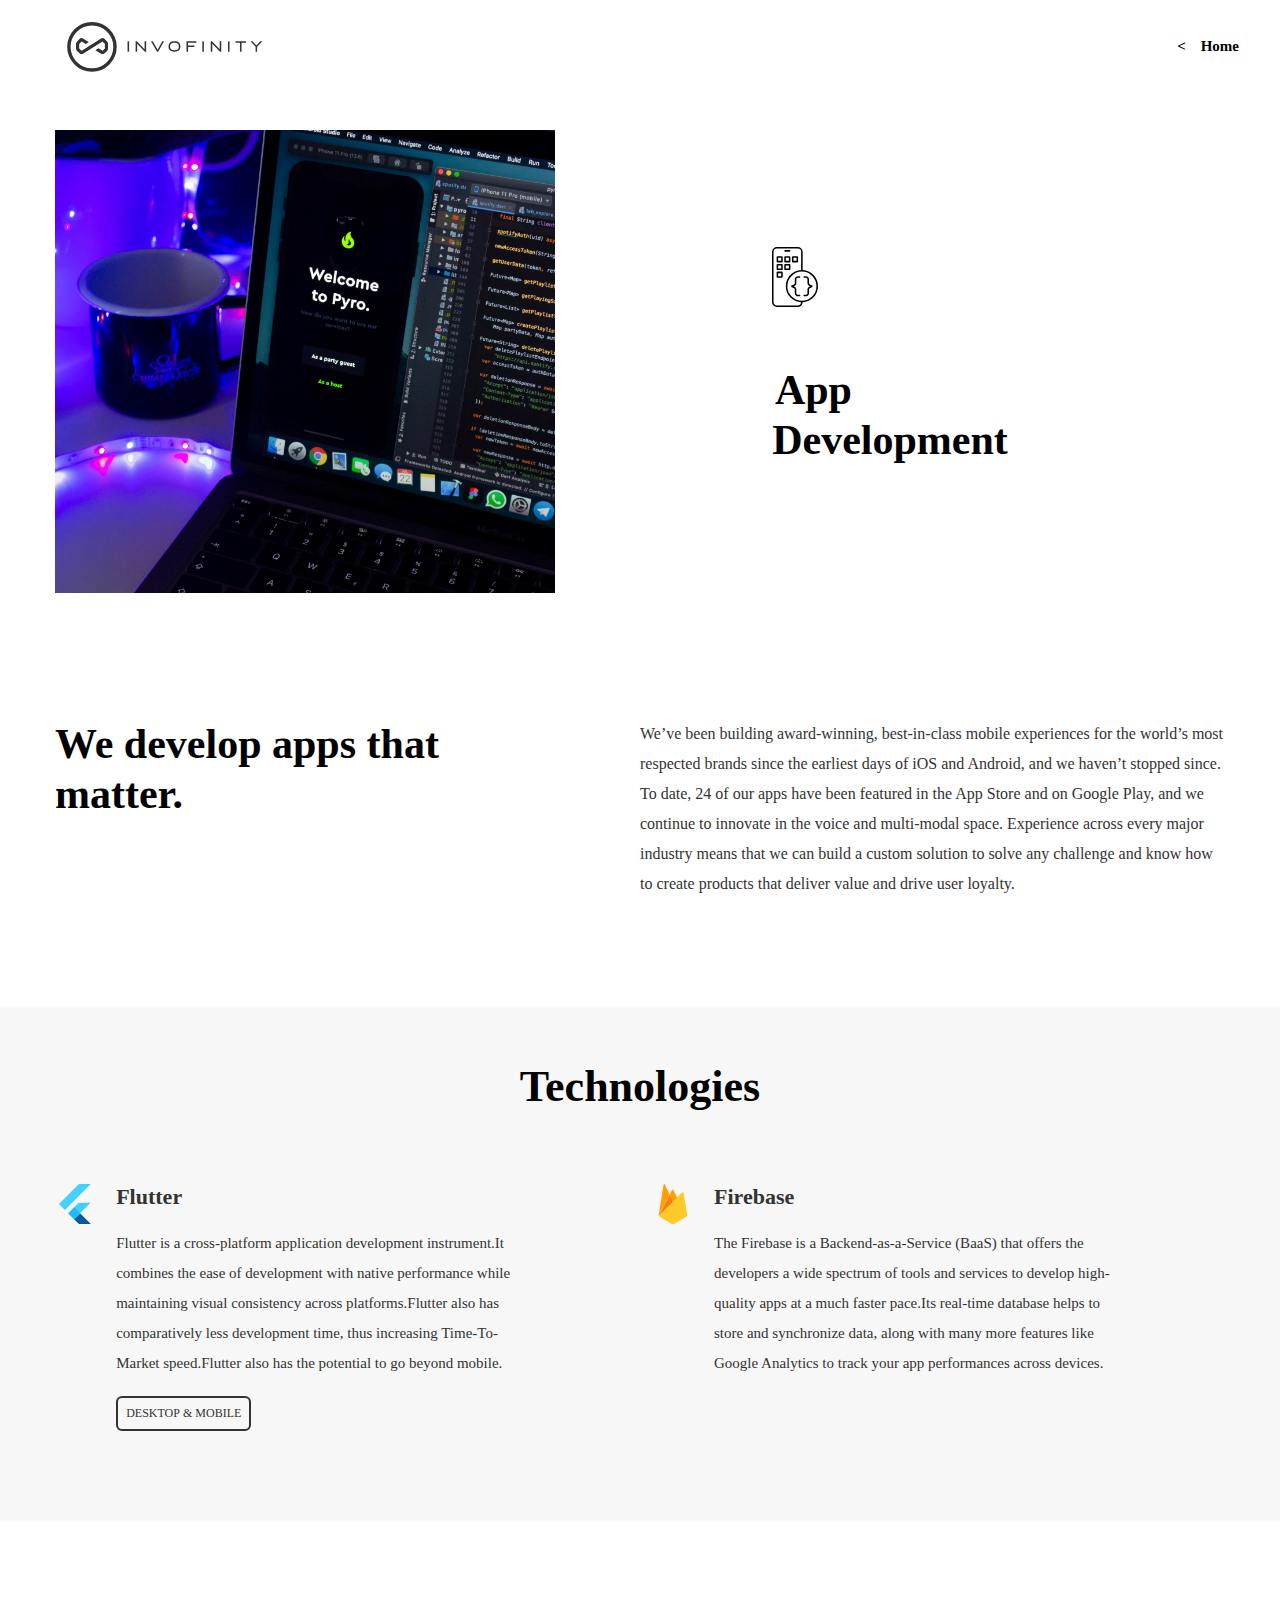
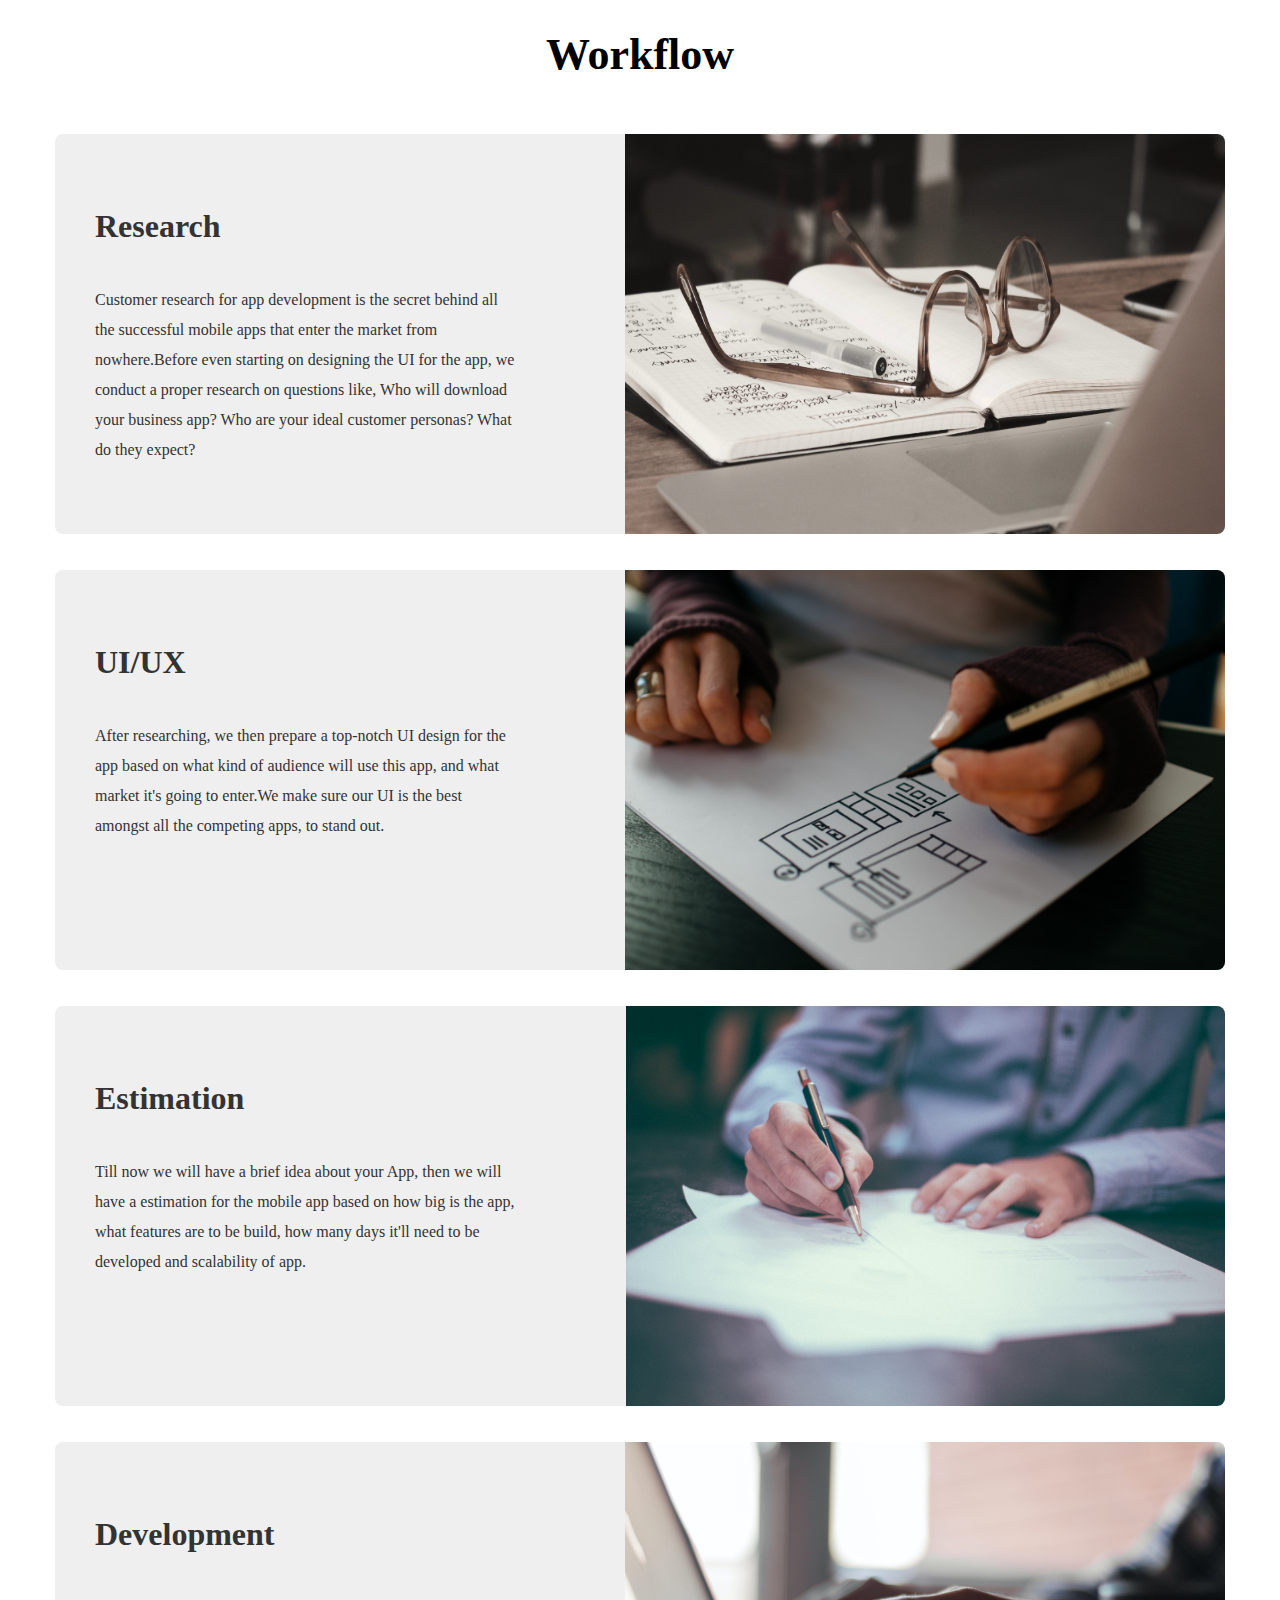
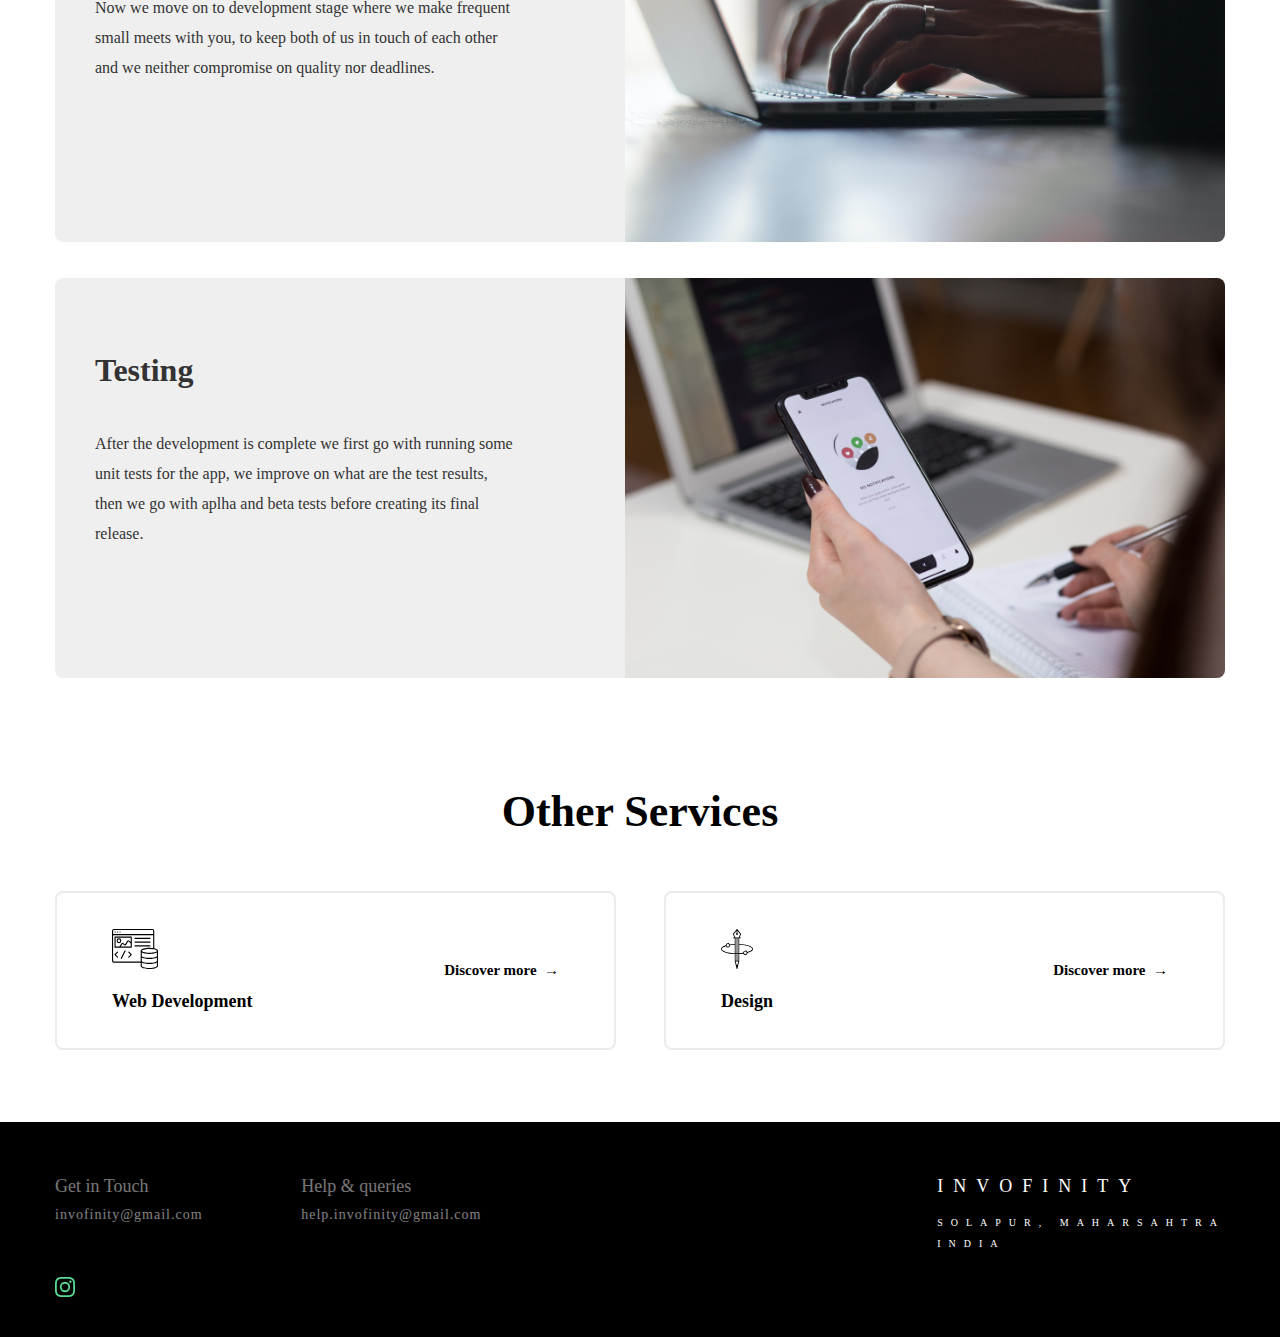
==== commit 740164a5: "hello" ====
--- a/app.html
+++ b/app.html
@@ -55,10 +55,9 @@
         <div class="headline1">
             We develop apps that matter.
         </div>
-        <div class="headline2">We build, test, launch and enhance
-          top-notch complex web and mobile
-          applications. Using iOS, Android and an expert vision, We’ll take your application to the next level. 
-          Perfection doesn’t do a 9-­5. And neither do we. We're not bound to any time zones or tied to a desk. The project dictates where we need to be and who we need to collaborate with. Essentially, we always go the extra mile.</div>
+        <div class="headline2">
+            We’ve been building award-winning, best-in-class mobile experiences for the world’s most respected brands since the earliest days of iOS and Android, and we haven’t stopped since. To date, 24 of our apps have been featured in the App Store and on Google Play, and we continue to innovate in the voice and multi-modal space. Experience across every major industry means that we can build a custom solution to solve any challenge and know how to create products that deliver value and drive user loyalty.
+        </div>
     </div>
     <br>
     <br>
@@ -87,7 +86,7 @@
                         Flutter
                     </div>
                     <br>
-                    <div class="tech-des">Flutter is a cross-platform UI toolkit that is designed to allow code reuse across operating systems such as iOS and Android, while also allowing applications to interface directly with underlying platform services.Flutter combines ease of development with performance similar to native performance while maintaining visual consistency between platforms.</div>
+                    <div class="tech-des">Flutter is a cross-platform application development instrument.It combines the ease of development with native performance while maintaining visual consistency across platforms.Flutter also has comparatively less development time, thus increasing Time-To-Market speed.Flutter also has the potential to go beyond mobile.</div>
                     <br>
                     <div class="desktop">
                         DESKTOP&nbsp;&&nbsp;MOBILE
@@ -110,7 +109,7 @@
                      Firebase
                  </div>
                  <br>
-                 <div class="tech-des">Firebase is a mobile- and web application development platform, backed by Google, to help developers deliver richer app experiences. The Realtime Database and Cloud Firestore can stock document-structured data and synchronize the corresponding apps in milliseconds whenever a data transformation occurs. </div>
+                 <div class="tech-des">The Firebase is a Backend-as-a-Service (BaaS) that offers the developers a wide spectrum of tools and services to develop high-quality apps at a much faster pace.Its real-time database helps to store and synchronize data, along with many more features like Google Analytics to track your app performances across devices.</div>
              </div>
             </div>
             
@@ -146,7 +145,7 @@
                      <br>
                      <br>
                     <div class="flowcard-name">Research</div>
-                    <div class="flowcard-des">Customer research for app development is the secret behind all the successful mobile apps that enter the market from nowhere. Before even starting on designing the UI for the app, we conduct a proper research on questions like, Who will download your business app?
+                    <div class="flowcard-des">Customer research for app development is the secret behind all the successful mobile apps that enter the market from nowhere.Before even starting on designing the UI for the app, we conduct a proper research on questions like, Who will download your business app?
                         Who are your ideal customer personas?
                         What do they expect? </div>
                  </div>
@@ -166,7 +165,7 @@
                      <br>
                      <br>
                     <div class="flowcard-name">UI/UX</div>
-                    <div class="flowcard-des">There’s no style over substance here. We bring together form and the function to create something that looks good and performs brilliantly. Simple.</div>
+                    <div class="flowcard-des">After researching, we then prepare a top-notch UI design for the app based on what kind of audience will use this app, and what market it's going to enter.We make sure our UI is the best amongst all the competing apps, to stand out.</div>
                  </div>
                  <img class="image3" src="assets/app/uiux.jpg" height="400" width="600">
 
@@ -183,7 +182,7 @@
                      <br>
                      <br>
                     <div class="flowcard-name">Estimation</div>
-                    <div class="flowcard-des">Cost and Time estimation is done on the basis of features, complexity of UI/UX design, scalability, backend infrastructure and connected APIs. A timeline is decided and then we move to the development.</div>
+                    <div class="flowcard-des">Till now we will have a brief idea about your App, then we will have a estimation for the mobile app based on how big is the app, what features are to be build, how many days it'll need to be developed and scalability of app.</div>
                  </div>
                  <img class="image3" src="assets/app/estimation.jpg" height="400" width="600">
 
@@ -199,7 +198,7 @@
                      <br>
                      <br>
                     <div class="flowcard-name">Development</div>
-                    <div class="flowcard-des">In the development stage we take up frequent meetings with you to keep in touch with each other. We stick to the deadlines and neither compromise on quality nor deadlines. </div>
+                    <div class="flowcard-des">Now we move on to development stage where we make frequent small meets with you, to keep both of us in touch of each other and we neither compromise on quality nor deadlines. </div>
                  </div>
                  <img class="image3" src="assets/app/development.jpg" height="400" width="600">
 
@@ -215,7 +214,7 @@
                      <br>
                      <br>
                     <div class="flowcard-name">Testing</div>
-                    <div class="flowcard-des">After and also during the development every single feature is tested using the unit testing to improve the quality. Later, we go with aplha and beta tests before the final release.</div>
+                    <div class="flowcard-des">After the development is complete we first go with running some unit tests for the app, we improve on what are the test results, then we go with aplha and beta tests before creating its final release.</div>
                  </div>
                  <img class="image3" src="assets/app/testing.jpg" height="400" width="600">
 
@@ -292,7 +291,7 @@
           Get in Touch
         </div>
         <div class="footer-des">
-          invofinity@gmail.com
+            <a href="mailto:invofinity@gmail.com" style="color:white">invofinity@gmail.com</a>
         </div>
 
         <div class="resp-footer">
@@ -311,13 +310,13 @@
             <img src="assets/social/ig.svg" width="20">
           </a>
           <div class="mt1"></div>
-          <a href="#headl">
+          <!-- <a href="#headl">
             <img src="assets/social/fb.svg" width="10">
-          </a>
+          </a> -->
           <div class="mt1"></div>
-          <a href="#headl">
+          <!-- <a href="#headl">
             <img src="assets/social/linkedin.svg" width="20">
-          </a>
+          </a> -->
         </div>
         <br><br>
       </div>
@@ -331,7 +330,7 @@
           Help & queries
         </div>
         <div class="footer-des">
-          help.invofinity@gmail.com
+            <a href="mailto:help.invofinity@gmail.com" style="color:white">help.invofinity@gmail.com</a>
         </div>
       </div>
 
--- a/style.css
+++ b/style.css
@@ -1,443 +1,410 @@
 @font-face{
-  src: url(assets/fonts/AvenirNextLTPro-Regular.otf);
-  font-family: Avenir;
+    src: url(assets/fonts/AvenirNextLTPro-Regular.otf);
+    font-family: Avenir;
 }
 @font-face{
-  src: url(assets/fonts/AvenirNextLTPro-Bold.otf);
-  font-family: AvenirBold;
+    src: url(assets/fonts/AvenirNextLTPro-Bold.otf);
+    font-family: AvenirBold;
 }
 @font-face{
-  src: url(assets/fonts/Neon-Regular.otf);
-  font-family: Neon;
+    src: url(assets/fonts/Neon-Regular.otf);
+    font-family: Neon;
 }
 @font-face{
-  src: url(assets/fonts/TTNorms-Regular.otf);
-  font-family: TTNorms;
+    src: url(assets/fonts/TTNorms-Regular.otf);
+    font-family: TTNorms;
 }
 @font-face{
-  src: url(assets/fonts/TTNorms-Bold.otf);
-  font-family: TTNormsBold;
+    src: url(assets/fonts/TTNorms-Bold.otf);
+    font-family: TTNormsBold;
 }
 
 
 a{
-  text-decoration: none;
+    text-decoration: none;
 }
 *{
-  margin: 0px;
-  padding: 0px;
-  box-sizing: border-box;
-  scroll-behavior: smooth;
-}
-
-
-
-
-
-
+    margin: 0px;
+    padding: 0px;
+    box-sizing: border-box;
+    scroll-behavior: smooth;
+}
+
+
+  
+
+
+  
 .logo{
-  padding-left: 40px;
-  display: flex;
-  align-items: center;
-  justify-content: initial;
+    padding-left: 40px;
+    display: flex;
+    align-items: center;
+    justify-content: initial;
+   
+}
+
+
+
+
+li.active a{
+  font-family: TTNorms;
+    font-weight: bold;
+    color: #333;
+    list-style: none;
+    font-size: 15px;
+    padding-bottom: 8px;
+    border-bottom-color: #5cdb95;
+    border-bottom-width: 2px;
+    border-bottom-style: solid;
+}
+
+.headline{
+    margin-left: auto;
+    margin-right: auto;
+    align-self: center;
+    font-family: TTNorms;
+    font-weight: bolder;
+    color: #333333;
+    list-style: none;
+    font-size: 62px;
+    width: 70%;
+    line-height: 70px;
+    text-align: center;
+}
+
+@media(max-width:600px){
+  .headline{
+    margin-left: auto;
+    margin-right: auto;
+    align-self: center;
+    font-family: TTNorms;
+    font-weight: bolder;
+    color: #333333;
+    list-style: none;
+    font-size: 22px;
+    width: 70%;
+    line-height: 30px;
+    text-align: center;
+}
+
+}
+
+.services-line{
  
-}
-
-
-
-
-li.active a{
-font-family: TTNorms;
-  font-weight: bold;
-  color: #333;
-  list-style: none;
-  font-size: 15px;
-  padding-bottom: 8px;
-  border-bottom-color: #5cdb95;
-  border-bottom-width: 2px;
-  border-bottom-style: solid;
-}
-
-.headline{
-  margin-left: auto;
-  margin-right: auto;
-  align-self: center;
-  font-family: TTNorms;
-  font-weight: bolder;
-  color: #333333;
-  list-style: none;
-  font-size: 62px;
-  width: 70%;
-  line-height: 70px;
-  text-align: center;
+    text-decoration: none;
+    align-self: center;
+    width: 100%;
+    margin-left: auto;
+    margin-right: auto;
+    
+    text-align: center;
+    
+    font-family: TTNorms;
+    font-weight: bolder;
+    color: #05386b;
+    list-style: none;
+    font-size: 28px;
+    line-height: 50px;
 }
 
 @media(max-width:600px){
-.headline{
-  margin-left: auto;
-  margin-right: auto;
-  align-self: center;
-  font-family: TTNorms;
-  font-weight: bolder;
-  color: #333333;
-  list-style: none;
-  font-size: 22px;
-  width: 70%;
-  line-height: 30px;
-  text-align: center;
-}
-
-}
-
-.services-line{
-
-  text-decoration: none;
-  align-self: center;
-  width: 100%;
-  margin-left: auto;
-  margin-right: auto;
-  
-  text-align: center;
-  
-  font-family: TTNorms;
-  font-weight: bolder;
-  color: #05386b;
-  list-style: none;
-  font-size: 28px;
-  line-height: 50px;
-}
-
-@media(max-width:600px){
-.services-line{
-  text-decoration: none;
-  align-self: center;
-  width: 100%;
-  margin-left: auto;
-  margin-right: auto;
-  text-align: center;
-  font-family: TTNorms;
-  font-weight: bolder;
-  color: #05386b;
-  list-style: none;
-  font-size: 14px;
-  line-height: 50px;
+  .services-line{
+    text-decoration: none;
+    align-self: center;
+    width: 100%;
+    margin-left: auto;
+    margin-right: auto;
+    text-align: center;
+    font-family: TTNorms;
+    font-weight: bolder;
+    color: #05386b;
+    list-style: none;
+    font-size: 14px;
+    line-height: 50px;
 }
 
 }
 
 .image{
-  padding-right: 75px;
-}
-
-.parent-head{
-padding-left: 55px;
-padding-right: 55px;
-display: flex;
-
-  justify-content: space-between;
-  align-items: center;
-}
-@media(max-width:600px){
+    padding-right: 75px;
+}
+
 .parent-head{
   padding-left: 55px;
   padding-right: 55px;
-  display: block;
-  margin: auto;
+  display: flex;
+  
     justify-content: space-between;
     align-items: center;
 }
-.icon2{
-  width: 100%;
-  margin: auto;
-}
+@media(max-width:600px){
+  .parent-head{
+    padding-left: 55px;
+    padding-right: 55px;
+    display: block;
+    margin: auto;
+      justify-content: space-between;
+      align-items: center;
+  }
+  .icon2{
+    width: 100%;
+    margin: auto;
+  }
 }
 
 .parent-head2{
-text-align: center;
-  width: 100%;
-  justify-content: space-between;
-  align-items: center;
+  text-align: center;
+    width: 100%;
+    justify-content: space-between;
+    align-items: center;
 }
 
 .lets-talk-button{
-  height: 60px;
-  width: 200px;
-  font-size: 18px;
-  font-family: AvenirBold;
-  color: #fff;
-  margin-top: -30px;
-  margin-left: -100px;
-  left: 50%;
-  position: absolute;
-  background-color: #333333;
-  border: 0;
-  border-radius: 5px;
+    height: 60px;
+    width: 200px;
+    font-size: 18px;
+    font-family: AvenirBold;
+    color: #fff;
+    margin-top: -30px;
+    margin-left: -100px;
+    left: 50%;
+    position: absolute;
+    background-color: #333333;
+    border: 0;
+    border-radius: 5px;
 }
 
 @media(max-width:600px){
-.lets-talk-button{
-  height: 30px;
-  width: 100px;
-  font-size: 8px;
-  font-family: AvenirBold;
-  color: #fff;
-  margin-left: -50px;
-  align-self:center;
-  position: absolute;
-  background-color: #333333;
-  border: 0;
-  border-radius: 5px;
+  .lets-talk-button{
+    height: 30px;
+    width: 100px;
+    font-size: 8px;
+    font-family: AvenirBold;
+    color: #fff;
+    margin-left: -50px;
+    align-self:center;
+    position: absolute;
+    background-color: #333333;
+    border: 0;
+    border-radius: 5px;
 }
 }
 .lets-talk-button:hover {
-  transform: translateY(-5px) scale(1.005) translateZ(0);
-  box-shadow: 0 24px 36px rgba(0,0,0,0.11),
-    0 24px 46px var(--box-shadow-color);
-  transition: all 0.2s ease-out;
-}
+    transform: translateY(-5px) scale(1.005) translateZ(0);
+    box-shadow: 0 24px 36px rgba(0,0,0,0.11),
+      0 24px 46px var(--box-shadow-color);
+    transition: all 0.2s ease-out;
+  }
 
 
 
 .column {
-  width: 100%;
-  display: flex;
-}
+    width: 100%;
+    display: flex;
+  }
+  @media(max-width:600px){
+    .column {
+      display: block;
+      height: auto;
+    }
+  }
+ 
+.row {
+    padding-left: 55px;
+    padding-right: 55px;
+    display: flex;
+    justify-content: space-between;
+    align-items: center;
+    vertical-align: center;
+}
+
 @media(max-width:600px){
-  .column {
-    display: block;
-    height: auto;
-  }
-}
-
-.row {
-  padding-left: 55px;
-  padding-right: 55px;
-  display: flex;
-  justify-content: space-between;
-  align-items: center;
-  vertical-align: center;
-}
-
-@media(max-width:600px){
-
-.row {
-  padding-left: 55px;
-  padding-right: 55px;
-  
+  
+  .row {
+    padding-left: 55px;
+    padding-right: 55px;
+    
 }
 }
 /*This below are the cards for services with effects------------------------------------------------------------------*/
 
-.card1 {
-cursor: default;
-  height: 420px;
-  width: 40%;
-  border-radius: 8px;
-  transition: all 0.3s ease-out;
-  text-align: center;
-  background-color:#fff;
-  overflow: hidden;
-}
-
-  .card1:before {
-      content: "";
-      position: absolute;
-      z-index: -1;
-      top: 60px;
-      right: 190px;
-      background: #ebebeb;
-      height: 44px;
-      width: 44px;
-      border-radius: 32px;
-      transform: scale(1);
-      transform-origin: 50% 50%;
-      transition: transform 0.25s ease-out;
-      
-    }
-  
-    .card1:hover:before {
-      transform: scale(21);
-    }
-
-    
-
-
-
-  .card1:hover {
-  transform: translateY(-5px) scale(1.005) translateZ(0);
-  box-shadow: 0 24px 36px rgba(0,0,0,0.11),
-    0 24px 46px var(--box-shadow-color);
-   }
-
-.card2 {
-  cursor: default;
-  height: 420px;
-  width: 40%;
-  transition: all 0.3s ease-out;
-  border-radius: 8px;
-  overflow: hidden;
-  text-align: center;
-  background-color:#fff;
- 
-}
-
-.card2:before {
-  
-  content: "";
-  position: absolute;
-  z-index: -1;
-  top: 60px;
-  right: 190px;
-  background: #ebebeb;
-  height: 44px;
-  width: 44px;
-  border-radius: 32px;
-  transform: scale(1);
-  transform-origin: 50% 50%;
-  transition: transform 0.25s ease-out;
-  
-}
-
-.card2:hover:before {
-  transform: scale(21);
-}
-
-
-
-.card2:hover {
-transform: translateY(-5px) scale(1.005) translateZ(0);
-box-shadow: 0 24px 36px rgba(0,0,0,0.11),
-0 24px 46px var(--box-shadow-color);
-}
-
-.card3 {
-  cursor: default;
-  height: 420px;
-  width: 40%;
-  border-radius: 8px;
-  transition: all 0.3s ease-out;
-  overflow: hidden;
-  text-align: center;
-  background-color:#fff;
-  
-}
-
-
-.card3:before {
-  
-  content: "";
-  position: absolute;
-  z-index: -1;
-  top: 60px;
-  right: 190px;
-  background: #ebebeb;
-  height: 44px;
-  width: 44px;
-  border-radius: 32px;
-  transform: scale(1);
-  transform-origin: 50% 50%;
-  transition: transform 0.25s ease-out;
-  
-}
-
-.card3:hover:before {
-  transform: scale(21);
-}
-
-
-
-.card3:hover {
-transform: translateY(-5px) scale(1.005) translateZ(0);
-box-shadow: 0 24px 36px rgba(0,0,0,0.11),
-0 24px 46px var(--box-shadow-color);
-}
-
-@media(max-width:600px){
 .card1 {
   cursor: default;
-    height: 260px;
-    width: 100%;
+    height: 420px;
+    width: 40%;
     border-radius: 8px;
     transition: all 0.3s ease-out;
     text-align: center;
     background-color:#fff;
     overflow: hidden;
+}
+
+    .card1:before {
+        content: "";
+        position: absolute;
+        z-index: -1;
+        top: 60px;
+        right: 190px;
+        background: #ebebeb;
+        height: 44px;
+        width: 44px;
+        border-radius: 32px;
+        transform: scale(1);
+        transform-origin: 50% 50%;
+        transition: transform 0.25s ease-out;
+        
+      }
+    
+      .card1:hover:before {
+        transform: scale(21);
+      }
+
+      
+
+  
+
+    .card1:hover {
+    transform: translateY(-5px) scale(1.005) translateZ(0);
+    box-shadow: 0 24px 36px rgba(0,0,0,0.11),
+      0 24px 46px var(--box-shadow-color);
+     }
+  
+  .card2 {
+    cursor: default;
+    height: 420px;
+    width: 40%;
+    transition: all 0.3s ease-out;
+    border-radius: 8px;
+    overflow: hidden;
+    text-align: center;
+    background-color:#fff;
+   
+  }
+
+  .card2:before {
+    
+    content: "";
+    position: absolute;
+    z-index: -1;
+    top: 60px;
+    right: 190px;
+    background: #ebebeb;
+    height: 44px;
+    width: 44px;
+    border-radius: 32px;
+    transform: scale(1);
+    transform-origin: 50% 50%;
+    transition: transform 0.25s ease-out;
+    
+  }
+
+  .card2:hover:before {
+    transform: scale(21);
+  }
+
+
+
+.card2:hover {
+transform: translateY(-5px) scale(1.005) translateZ(0);
+box-shadow: 0 24px 36px rgba(0,0,0,0.11),
+  0 24px 46px var(--box-shadow-color);
+ }
+
+  .card3 {
+    cursor: default;
+    height: 420px;
+    width: 40%;
+    border-radius: 8px;
+    transition: all 0.3s ease-out;
+    overflow: hidden;
+    text-align: center;
+    background-color:#fff;
+    
+  }
+
+
+  .card3:before {
+    
+    content: "";
+    position: absolute;
+    z-index: -1;
+    top: 60px;
+    right: 190px;
+    background: #ebebeb;
+    height: 44px;
+    width: 44px;
+    border-radius: 32px;
+    transform: scale(1);
+    transform-origin: 50% 50%;
+    transition: transform 0.25s ease-out;
+    
+  }
+
+  .card3:hover:before {
+    transform: scale(21);
+  }
+
+
+
+.card3:hover {
+transform: translateY(-5px) scale(1.005) translateZ(0);
+box-shadow: 0 24px 36px rgba(0,0,0,0.11),
+  0 24px 46px var(--box-shadow-color);
+ }
+
+ @media(max-width:600px){
+  .card1 {
+    cursor: default;
+      height: 260px;
+      width: 100%;
+      border-radius: 8px;
+      transition: all 0.3s ease-out;
+      text-align: center;
+      background-color:#fff;
+      overflow: hidden;
+      margin-bottom: 20px;
+  }
+
+  .card2 {
+    cursor: default;
+    height: 260px;
+    width: 100%;
+    transition: all 0.3s ease-out;
+    border-radius: 8px;
+    overflow: hidden;
+    text-align: center;
+    background-color:#fff;
     margin-bottom: 20px;
-}
-
-.card2 {
-  cursor: default;
-  height: 260px;
-  width: 100%;
-  transition: all 0.3s ease-out;
-  border-radius: 8px;
-  overflow: hidden;
-  text-align: center;
-  background-color:#fff;
-  margin-bottom: 20px;
-}
-
-.card3 {
-  cursor: default;
-  height: 260px;
-  width: 100%;
-  border-radius: 8px;
-  transition: all 0.3s ease-out;
-  overflow: hidden;
-  text-align: center;
-  background-color:#fff;
-  margin-bottom: 20px;
-}
-}
-/*Here the cards end-----------------------------------------------------------------------------------------------*/
+  }
+
+  .card3 {
+    cursor: default;
+    height: 260px;
+    width: 100%;
+    border-radius: 8px;
+    transition: all 0.3s ease-out;
+    overflow: hidden;
+    text-align: center;
+    background-color:#fff;
+    margin-bottom: 20px;
+  }
+}
+  /*Here the cards end-----------------------------------------------------------------------------------------------*/
 
 
 .content{
-  align-items: center;
+    align-items: center;
 }
 
 /*here are the card contents-----------------------------------------------------------------------------------------*/
 
-.name11{
-  font-size: 18px;
-  font-family: TTNorms;
-  font-weight: 900;
-}
-.name12{
-  font-size: 15px;
-  font-family: TTNorms;
-  font-weight: 400;
-  color: #333333;
-  opacity: 40%;
-  width: 60%;
-  margin-left: 78px;
-}
-
-.name13,.name23,.name33{
-  text-decoration: none;
-  cursor: default;
-  font-size: 15px;
-  font-family: TTNorms;
-  font-weight: 900;
-  color: #5cdb95;
-}
-.name33:hover,.name13:hover,.name23:hover {
-  transform: translateY(-5px) scale(1.005) translateZ(0);
-  box-shadow: 0 24px 36px rgba(0,0,0,0.11),
-    0 24px 46px var(--box-shadow-color);
-    transition: all 0.3s ease-out;
-}
-
-@media(max-width:600px){
   .name11{
-    width: 100%;
-    text-align: center;
-    font-size: 16px;
+    font-size: 18px;
     font-family: TTNorms;
     font-weight: 900;
   }
   .name12{
-    font-size: 10px;
+    font-size: 15px;
     font-family: TTNorms;
     font-weight: 400;
     color: #333333;
@@ -449,360 +416,379 @@
   .name13,.name23,.name33{
     text-decoration: none;
     cursor: default;
-    font-size: 11px;
+    font-size: 15px;
     font-family: TTNorms;
     font-weight: 900;
+    color: #5cdb95;
+  }
+  .name33:hover,.name13:hover,.name23:hover {
+    transform: translateY(-5px) scale(1.005) translateZ(0);
+    box-shadow: 0 24px 36px rgba(0,0,0,0.11),
+      0 24px 46px var(--box-shadow-color);
+      transition: all 0.3s ease-out;
+  }
+
+  @media(max-width:600px){
+    .name11{
+      width: 100%;
+      text-align: center;
+      font-size: 16px;
+      font-family: TTNorms;
+      font-weight: 900;
+    }
+    .name12{
+      font-size: 10px;
+      font-family: TTNorms;
+      font-weight: 400;
+      color: #333333;
+      opacity: 40%;
+      width: 60%;
+      margin-left: 78px;
+    }
+    
+    .name13,.name23,.name33{
+      text-decoration: none;
+      cursor: default;
+      font-size: 11px;
+      font-family: TTNorms;
+      font-weight: 900;
+      color: #000;
+    }
+  }
+  /*end----------------------------------------------------------------------------------------------------------------*/
+
+  /*Footer-------------------------------------------------------------------------------------------------------------*/
+  .section1{
+    background-color: #000;
+    height: auto;
+    width: 100%;
+  }
+
+  .footer-name{
+    font-family: TTNorms;
+    font-size: 18px;
+    font-weight: 200;
+    color: #ebebeb;
+    opacity: 50%;
+  }
+
+  .footer-des{
+    letter-spacing: 1px;
+    padding-top: 10px;
+    font-family: TTNorms;
+    font-size: 14px;
+    font-weight: 200;
+    color: #ebebeb;
+    opacity: 50%;
+  }
+
+  .social-icons{
+    width: fit-content;
+    height: auto;
+    display: flex;
+    justify-content: space-between;
+    align-items: center;
+  }
+
+  .mt1{
+    height: 1px;
+    width: 24px;
+    background-color: transparent;
+  }
+  @media(min-width:480px){
+    .resp-footer{
+      display: none;
+    }
+    .resp-footer3{
+      display: none;
+    }
+  }
+  @media(max-width:600px){
+    .footer-name{
+      font-family: TTNorms;
+      font-size: 18px;
+      font-weight: 200;
+      color: #000;
+      opacity: 1;
+      text-align: center;
+    }
+    .footer-des{
+      letter-spacing: 1px;
+      padding-top: 10px;
+      font-family: TTNorms;
+      font-size: 14px;
+      font-weight: 200;
+      color: #000;
+      text-align: center;
+      opacity: 1;
+    }
+    .social-icons{
+      margin: auto;
+    }
+    .resp-footer{
+      margin-top: 40px;
+    }
+    .resp-footer2{
+      display: none;
+    }
+    .resp-footer3{
+      margin-top: 40px;
+      font-family: Neon;
+      color: #000;
+      text-align: center;
+      letter-spacing: 10px;
+      font-size: 12px;
+    }
+    .resp-footer4{
+      margin-top: 10px;
+      font-family: Neon;
+      color: #000;
+      text-align: center;
+      letter-spacing: 10px;
+      font-size: 8px;
+    }
+    .section1 {
+      background-color: #fff;
+      height: auto;
+      width: 100%;
+      padding-left: -10px;
+      
+  }
+    
+  }
+
+
+
+
+
+  /*end----------------------------------------------------------------------------------------------------------------*/
+  
+
+  .services-name{
+    
+    font-size: 44px;
     color: #000;
-  }
-}
-/*end----------------------------------------------------------------------------------------------------------------*/
-
-/*Footer-------------------------------------------------------------------------------------------------------------*/
-.section1{
-  background-color: #000;
-  height: auto;
-  width: 100%;
-}
-
-.footer-name{
-  font-family: TTNorms;
-  font-size: 18px;
-  font-weight: 200;
-  color: #ebebeb;
-  opacity: 50%;
-}
-
-.footer-des{
-  letter-spacing: 1px;
-  padding-top: 10px;
-  font-family: TTNorms;
-  font-size: 14px;
-  font-weight: 200;
-  color: #ebebeb;
-  opacity: 50%;
-}
-
-.social-icons{
-  width: fit-content;
-  height: auto;
+    width: 100%;
+    text-align: center;
+    /*opacity: 20%;*/
+    font-family: TTNorms;
+    font-weight: 900;
+  }
+  @media(max-width:600px){
+    .services-name{
+      
+      font-size: 36px;
+      color: #333333;
+      font-family: TTNorms;
+      font-weight: 900;
+    }
+  }
+
+  /* for app.html------------------------------------------------------------------------------------------------------*/
+
+.headline1{
+  text-decoration: none;
+  font-family: TTNorms;
+  font-weight: bolder;
+  color: #000;
+  list-style: none;
+  font-size: 42px;
+  width: 35%;
+  line-height: 50px;
+}
+
+.headline2{
+  font-family: TTNorms;
+  color: #333333;
+  list-style: none;
+  font-size: 16px;
+  line-height: 30px;
+  width: 50%;
+}
+@media(max-width:600px){
+  .headline1{
+    text-decoration: none;
+    text-align: center;
+    font-family: TTNorms;
+    font-weight: bolder;
+    color: #000;
+    list-style: none;
+    font-size: 36px;
+    width: 100%;
+    line-height: 50px;
+   
+  }
+  .headline2{
+    margin-top: 30px;
+    font-family: TTNorms;
+    color: #000;
+    list-style: none;
+    font-size: 16px;
+    line-height: 30px;
+    width: 100%;
+    text-align: center;
+  }
+}
+
+.parent-head1{
+  padding-left: 55px;
+  padding-right: 55px;
+    display: flex;
+    justify-content: space-between;
+    align-items: top;
+}
+@media(max-width:600px){
+  .parent-head1{
+    padding-left: 35px;
+    padding-right: 35px;
+      display: block;
+      justify-content: space-between;
+      align-items: top;
+  }
+}
+
+.parent-head3{
+    display: flex;
+    justify-content: space-between;
+    align-items: initial;
+}
+.parent-head5{
+  display: flex;
+  justify-content: space-between;
+  align-items: initial;
+  
+}
+@media(max-width:600px){
+  .parent-head3{
+    margin-bottom: 60px;
+    display: inline-block;
+    justify-content: space-between;
+    align-items: center;
+    text-align: center;
+}
+.parent-head5{
+  margin-bottom: 0px;
   display: flex;
   justify-content: space-between;
   align-items: center;
-}
-
-.mt1{
-  height: 1px;
-  width: 24px;
-  background-color: transparent;
-}
-@media(min-width:480px){
-  .resp-footer{
-    display: none;
-  }
-  .resp-footer3{
-    display: none;
-  }
-}
-@media(max-width:600px){
-  .footer-name{
-    font-family: TTNorms;
-    font-size: 18px;
-    font-weight: 200;
-    color: #000;
-    opacity: 1;
-    text-align: center;
-  }
-  .footer-des{
-    letter-spacing: 1px;
-    padding-top: 10px;
-    font-family: TTNorms;
-    font-size: 14px;
-    font-weight: 200;
-    color: #000;
-    text-align: center;
-    opacity: 1;
-  }
-  .social-icons{
-    margin: auto;
-  }
-  .resp-footer{
-    margin-top: 40px;
-  }
-  .resp-footer2{
-    display: none;
-  }
-  .resp-footer3{
-    margin-top: 40px;
-    font-family: Neon;
-    color: #000;
-    text-align: center;
-    letter-spacing: 10px;
-    font-size: 12px;
-  }
-  .resp-footer4{
-    margin-top: 10px;
-    font-family: Neon;
-    color: #000;
-    text-align: center;
-    letter-spacing: 10px;
-    font-size: 8px;
-  }
-  .section1 {
-    background-color: #fff;
-    height: auto;
-    width: 100%;
-    padding-left: -10px;
-    
-}
-  
-}
-
-
-
-
-
-/*end----------------------------------------------------------------------------------------------------------------*/
-
-
-.services-name{
-  
-  font-size: 44px;
-  color: #000;
-  width: 100%;
   text-align: center;
-  /*opacity: 20%;*/
+}
+
+}
+
+.flow{
+  padding-left: 55px;
+  padding-right: 55px;
+}
+
+.flowcard{
+  cursor: default;
+  background-color: #efefef;
+  border-radius: 8px;
+  height: 400px;
+  width: auto;
+}
+.flowcard:hover {
+  transform: translateY(-5px) scale(1.005) translateZ(0);
+  box-shadow: 0 24px 36px rgba(0,0,0,0.11),
+    0 24px 46px var(--box-shadow-color);
+    transition: all 0.3s ease-out;
+}
+
+.flowcard-children{
+  padding-left: 40px;
+  display: flex;
+  justify-content: space-between;
+  align-items: top;
+}
+
+.flowcard-name{
+  padding-top: 20px;
   font-family: TTNorms;
   font-weight: 900;
-}
-@media(max-width:600px){
-  .services-name{
-    
-    font-size: 36px;
-    color: #333333;
-    font-family: TTNorms;
-    font-weight: 900;
-  }
-}
-
-/* for app.html------------------------------------------------------------------------------------------------------*/
-
-.headline1{
-text-decoration: none;
-font-family: TTNorms;
-font-weight: bolder;
-color: #000;
-list-style: none;
-font-size: 42px;
-width: 35%;
-line-height: 50px;
-}
-
-.headline2{
-font-family: TTNorms;
-color: #333333;
-list-style: none;
-font-size: 16px;
-line-height: 30px;
-width: 50%;
-}
-@media(max-width:600px){
-.headline1{
-  text-decoration: none;
-  text-align: center;
-  font-family: TTNorms;
-  font-weight: bolder;
-  color: #000;
-  list-style: none;
-  font-size: 36px;
-  width: 100%;
-  line-height: 50px;
- 
-}
-.headline2{
-  margin-top: 30px;
-  font-family: TTNorms;
-  color: #000;
+  color: #333333;
+  font-size: 32px;
+  width: 50%;
+}
+
+.flowcard-des{
+  padding-top: 40px;
+  font-family: TTNorms;
+  color: #333333;
   list-style: none;
   font-size: 16px;
   line-height: 30px;
-  width: 100%;
-  text-align: center;
-}
-}
-
-.parent-head1{
-padding-left: 55px;
-padding-right: 55px;
-  display: flex;
-  justify-content: space-between;
-  align-items: top;
+  width: 80%;
+}
+
+.image3{
+  border-top-right-radius: 8px;
+  border-bottom-right-radius: 8px;
+}
+.back-img{
+  background-image: url('assets/app/research.jpg');
+  background-repeat: no-repeat;
+  background-size: cover;
+}
+@media (min-width: 480px) {
+  .image4 {
+    display: none;
+  }
 }
 @media(max-width:600px){
-.parent-head1{
-  padding-left: 35px;
-  padding-right: 35px;
+  .flow{
+    padding-left: 35px;
+    padding-right: 35px;
+  }
+  .flowcard{
+    overflow: hidden;
+    cursor: default;
+    background-color: #efefef;
+    border-radius: 8px;
+    height: auto;
+    width: 100%;
+  }
+  .flowcard-children{
+    padding-left: 0px;
     display: block;
     justify-content: space-between;
     align-items: top;
-}
-}
-
-.parent-head3{
-  display: flex;
-  justify-content: space-between;
-  align-items: initial;
-}
-.parent-head5{
-display: flex;
-justify-content: space-between;
-align-items: initial;
-
-}
-@media(max-width:600px){
-.parent-head3{
-  margin-bottom: 60px;
-  display: inline-block;
-  justify-content: space-between;
-  align-items: center;
-  text-align: center;
-}
-.parent-head5{
-margin-bottom: 0px;
-display: flex;
-justify-content: space-between;
-align-items: center;
-text-align: center;
-}
-
-}
-
-.flow{
-padding-left: 55px;
-padding-right: 55px;
-}
-
-.flowcard{
-cursor: default;
-background-color: #efefef;
-border-radius: 8px;
-height: 400px;
-width: auto;
-}
-.flowcard:hover {
-transform: translateY(-5px) scale(1.005) translateZ(0);
-box-shadow: 0 24px 36px rgba(0,0,0,0.11),
-  0 24px 46px var(--box-shadow-color);
-  transition: all 0.3s ease-out;
-}
-
-.flowcard-children{
-padding-left: 40px;
-display: flex;
-justify-content: space-between;
-align-items: top;
-}
-
-.flowcard-name{
-padding-top: 20px;
-font-family: TTNorms;
-font-weight: 900;
-color: #333333;
-font-size: 32px;
-width: 50%;
-}
-
-.flowcard-des{
-padding-top: 40px;
-font-family: TTNorms;
-color: #333333;
-list-style: none;
-font-size: 16px;
-line-height: 30px;
-width: 80%;
-}
-
-.image3{
-border-top-right-radius: 8px;
-border-bottom-right-radius: 8px;
-}
-.back-img{
-background-image: url('assets/app/research.jpg');
-background-repeat: no-repeat;
-background-size: cover;
-}
-@media (min-width: 480px) {
-.image4 {
-  display: none;
-}
-}
-@media(max-width:600px){
-.flow{
-  padding-left: 35px;
-  padding-right: 35px;
-}
-.flowcard{
-  overflow: hidden;
-  cursor: default;
-  background-color: #efefef;
-  border-radius: 8px;
-  height: auto;
-  width: 100%;
-}
-.flowcard-children{
-  padding-left: 0px;
-  display: block;
-  justify-content: space-between;
-  align-items: top;
-}
-.image4{
-  width: 100%;
-  height: auto;
-}
-.image3{
-  display: none;
-}
-.flowcard-name{
-  padding-top: 0px;
-  font-family: TTNorms;
-  font-weight: 900;
-  color: #000;
-  font-size: 32px;
-  width: 100%;
-  text-align: center;
-}
-
-.flowcard-des{
-  margin-top: 0px;
-  margin-bottom: 40px;
-  padding-left: 30px;
-  padding-right: 30px;
-  font-family: TTNorms;
-  color: #000;
-  list-style: none;
-  font-size: 14px;
-  line-height: 20px;
-  width: 100%;
-  text-align: center;
-}
-
-}
-.item-one{
-/*padding-left: 30px;*/
-width: 80%;
-height: auto;
-background-color: #fff;
-border-radius: 8px;
-border: #ebebeb;
-border-width: 2px;
-border-style: solid;
-border-color: #ebebeb;
-overflow: hidden;
-}
-@media(max-width:600px){
+  }
+  .image4{
+    width: 100%;
+    height: auto;
+  }
+  .image3{
+    display: none;
+  }
+  .flowcard-name{
+    padding-top: 0px;
+    font-family: TTNorms;
+    font-weight: 900;
+    color: #000;
+    font-size: 32px;
+    width: 100%;
+    text-align: center;
+  }
+  
+  .flowcard-des{
+    margin-top: 0px;
+    margin-bottom: 40px;
+    padding-left: 30px;
+    padding-right: 30px;
+    font-family: TTNorms;
+    color: #000;
+    list-style: none;
+    font-size: 14px;
+    line-height: 20px;
+    width: 100%;
+    text-align: center;
+  }
+
+}
 .item-one{
   /*padding-left: 30px;*/
-  width: 100%;
-  margin-bottom: 30px;
+  width: 80%;
   height: auto;
   background-color: #fff;
   border-radius: 8px;
@@ -812,46 +798,50 @@
   border-color: #ebebeb;
   overflow: hidden;
 }
+@media(max-width:600px){
+  .item-one{
+    /*padding-left: 30px;*/
+    width: 100%;
+    margin-bottom: 30px;
+    height: auto;
+    background-color: #fff;
+    border-radius: 8px;
+    border: #ebebeb;
+    border-width: 2px;
+    border-style: solid;
+    border-color: #ebebeb;
+    overflow: hidden;
+  }
 }
 
 .item-one:before {
-content: "";
-position: absolute;
-z-index: -1;
-top: 20px;
-left: 40px;
-background: #ebebeb;
-height: 50px;
-width: 50px;
-border-radius: 32px;
-transform: scale(1);
-transform-origin: 50% 50%;
-transition: transform 0.25s ease-out;
-
+  content: "";
+  position: absolute;
+  z-index: -1;
+  top: 20px;
+  left: 40px;
+  background: #ebebeb;
+  height: 50px;
+  width: 50px;
+  border-radius: 32px;
+  transform: scale(1);
+  transform-origin: 50% 50%;
+  transition: transform 0.25s ease-out;
+  
 }
 .item-one:hover:before {
-transform: scale(31);
+  transform: scale(31);
 }
 
 
 .item-one:hover {
-transform: translateY(-5px) scale(1.005) translateZ(0);
-box-shadow: 0 24px 36px rgba(0,0,0,0.11),
-  0 24px 46px var(--box-shadow-color);
-  transition: all 0.3s ease-out;
+  transform: translateY(-5px) scale(1.005) translateZ(0);
+  box-shadow: 0 24px 36px rgba(0,0,0,0.11),
+    0 24px 46px var(--box-shadow-color);
+    transition: all 0.3s ease-out;
 }
 
 .discover{
-text-decoration: none;
-  cursor: default;
-  font-size: 15px;
-  font-family: TTNorms;
-  font-weight: 900;
-  color: #000;
-}
-@media(max-width:600px){
-.discover{
-  display: none;
   text-decoration: none;
     cursor: default;
     font-size: 15px;
@@ -859,50 +849,43 @@
     font-weight: 900;
     color: #000;
 }
+@media(max-width:600px){
+  .discover{
+    display: none;
+    text-decoration: none;
+      cursor: default;
+      font-size: 15px;
+      font-family: TTNorms;
+      font-weight: 900;
+      color: #000;
+  }
 }
 .discover:hover {
-transform: translateY(-5px) scale(1.005) translateZ(0);
-box-shadow: 0 24px 36px rgba(0,0,0,0.11),
-  0 24px 46px var(--box-shadow-color);
-  transition: all 0.3s ease-out;
+  transform: translateY(-5px) scale(1.005) translateZ(0);
+  box-shadow: 0 24px 36px rgba(0,0,0,0.11),
+    0 24px 46px var(--box-shadow-color);
+    transition: all 0.3s ease-out;
 }
 
 .mt{
-background-color: transparent;
-height: 1px;
-width: 80px;
+  background-color: transparent;
+  height: 1px;
+  width: 80px;
 
 }
 
 .section{
-background-color: #f7f7f7;
-height: auto;
-width: 100%;
-}
-
-
-.tech-name{
-color: #333333;
-font-size: 22px;
-  font-family: TTNorms;
-  font-weight: 900;
-}
-.tech-des{
-font-family: TTNorms;
-color: #333333;
-list-style: none;
-font-size: 15px;
-line-height: 30px;
-width: 80%;
-}
-@media(max-width:600px){
+  background-color: #f7f7f7;
+  height: auto;
+  width: 100%;
+}
+
+
 .tech-name{
   color: #333333;
-  font-size: 28px;
+  font-size: 22px;
     font-family: TTNorms;
     font-weight: 900;
-    width: 100%;
-    margin: auto;
 }
 .tech-des{
   font-family: TTNorms;
@@ -910,23 +893,28 @@
   list-style: none;
   font-size: 15px;
   line-height: 30px;
-  width: 100%;
-  text-align: center;
-}
-}
-
-.desktop{
-padding: 8px;
-font-family: AvenirBold;
-color: #333333;
-font-size: 12px;
-border-style: solid;
-border-color: #333333;
-border-width: 2px;
-border-radius: 6px;
-width: fit-content;
+  width: 80%;
 }
 @media(max-width:600px){
+  .tech-name{
+    color: #333333;
+    font-size: 28px;
+      font-family: TTNorms;
+      font-weight: 900;
+      width: 100%;
+      margin: auto;
+  }
+  .tech-des{
+    font-family: TTNorms;
+    color: #333333;
+    list-style: none;
+    font-size: 15px;
+    line-height: 30px;
+    width: 100%;
+    text-align: center;
+  }
+}
+
 .desktop{
   padding: 8px;
   font-family: AvenirBold;
@@ -937,252 +925,264 @@
   border-width: 2px;
   border-radius: 6px;
   width: fit-content;
+}
+@media(max-width:600px){
+  .desktop{
+    padding: 8px;
+    font-family: AvenirBold;
+    color: #333333;
+    font-size: 12px;
+    border-style: solid;
+    border-color: #333333;
+    border-width: 2px;
+    border-radius: 6px;
+    width: fit-content;
+    text-align: center;
+    margin-left: auto;
+    margin-right: auto;
+  }
+}
+
+.design-services{
+  line-height: 18px;
+  font-family: TTNormsBold;
+  color: #000;
+  font-size: 18px;
+}
+@media(min-width:480px){
+  .design-services1{
+    display: none;
+  }
+}
+@media(max-width:600px){
+  .design-services2{
+    display: none;
+  }
+  .design-services{
+    line-height: 64px;
+    font-family: TTNormsBold;
+    color: #000;
+    margin-bottom: 20px;
+    font-size: 18px;
+  }
+}
+
+
+/*This is start of varun-----------------------------------------------------------------------------------------*/
+
+#Contact-Form{
+  background:white;
+  /*font-size: 14px;*/
+  font-family:TTNorms;
+  
+}
+.containerv{
+  width: 100%;
+  
+  /*margin: 50px auto;*/
+  
+}
+.contact-box{
+  /*padding: 10px;*/
+  background: #fff;
+  display: flex;
+  /*border-radius: 30px;*/
+  /*box-shadow: 0px 5px 15px 0px rgba(28,0,181,0.3);*/
+  background-color: #ebebeb;
+
+}
+
+.gotaproject{
+  padding-left: 12px;
+font-size: 36px;
+}
+.contact-left{
+  flex-basis: 60%;
+  padding: 40px 60px;
+}
+.contact-right{
+  flex-basis: 35%;
+  padding: 40px;
+  background: #05386b;
+  color: white;
+  /*border-radius: 30px;*/
+}
+h1{
+  margin-bottom: 10px;
   text-align: center;
+  font-size: 35px;
+
+}
+.container p{
+  margin-bottom: 40px;
+}
+.input-row{
+  display: flex;
+  justify-content: space-between;
+  margin-bottom: 20px;
+
+}
+.input-row .input-group{
+  flex-basis: 45%;
+}
+input{
+  width: 100%;
+  border: none;
+  border-bottom: 3px solid #ccc;
+  outline: none;
+  padding-top: 5px;
+  padding-bottom: 8px;
+  background-color: transparent;
+  font-family: TTNorms;
+
+}
+textarea{
+  width: 100%;
+  border:1px solid #ccc;
+  outline: 0px;
+  border: none;
+  box-sizing: border-box;
+  font-family: TTNorms;
+  background-color: transparent;
+  border-bottom: 3px solid #ccc;
+  resize: none;
+}
+
+label{
+  margin-bottom: 10px;
+  display: block;
+  color: #05386b;
+}
+
+button{
+  background:#05386b;
+  width: 100px;
+  border: none;
+  outline: none;
+  color: #fff;
+  height:35px;
+  border-radius: 30px;
+  margin-top:20px;
+  box-shadow: 0px 5px 15px 0px rgba(28,0,181,0.3);
+}
+
+.contact-left h3{
+  color:#05386b;
+  font-weight:900;
+  margin-bottom: 30px;
+}
+
+.contact-right h3{
+  font-weight:600;
+  margin-bottom: 30px;
+}
+tr td:first-child{
+  padding-right:20px;
+}
+tr td{
+  padding-top: 20px;
+}
+.contactusstatement{
+  text-align: center;
+}
+/* project section style */
+.project-heading{
+  font-family: TTNorms;
+
+}
+.containerr{
+  /*position: relative;*/
+  width: 100%;
+  /*margin: 150px auto 0;*/
+  padding-left: 55px;
+  padding-right: 55px;
+    /*display: flex;
+    justify-content: space-between;
+    align-items: top;*/
+  height: auto;
+  display: grid;
+  grid-template-columns: 1fr 1fr ;
+  grid-template-rows: 400px;
+  grid-gap: 50px;
+}
+.containerr .card{
+  position: relative;
+  background: #000;
+  overflow: hidden;
+  border-radius: 10px;
+  transition: 0.5s;
+  align-items: center;
+}
+.containerr .card:hover{
+  transform: translateY(-5px) scale(1.005) translateZ(0);
+  box-shadow: 0 24px 36px rgba(0,0,0,0.11),
+    0 24px 46px var(--box-shadow-color);
+  transition: all 0.2s ease-out;
+}
+.containerr .card .img-box{
+  
+  
+  transition: 0.5s;
+}
+.containerr .card:hover .img-box{
+  opacity: 0.5;
+}
+.containerr .card .img-box img{
+  width: 110%;
+  height: 100%;
+  object-fit: contain;
+}
+.containerr .card .content{
+  position: absolute;
   margin-left: auto;
   margin-right: auto;
-}
-}
-
-.design-services{
-line-height: 18px;
-font-family: TTNormsBold;
-color: #000;
-font-size: 18px;
-}
-@media(min-width:480px){
-.design-services1{
-  display: none;
-}
-}
-@media(max-width:600px){
-.design-services2{
-  display: none;
-}
-.design-services{
-  line-height: 64px;
-  font-family: TTNormsBold;
-  color: #000;
-  margin-bottom: 20px;
-  font-size: 18px;
-}
-}
-
-
-/*This is start of varun-----------------------------------------------------------------------------------------*/
-
-#Contact-Form{
-background:white;
-/*font-size: 14px;*/
-font-family:TTNorms;
-
-}
-.containerv{
-width: 100%;
-
-/*margin: 50px auto;*/
-
-}
-.contact-box{
-/*padding: 10px;*/
-background: #fff;
-display: flex;
-/*border-radius: 30px;*/
-/*box-shadow: 0px 5px 15px 0px rgba(28,0,181,0.3);*/
-background-color: #ebebeb;
-
-}
-
-.gotaproject{
-padding-left: 12px;
-font-size: 36px;
-}
-.contact-left{
-flex-basis: 60%;
-padding: 40px 60px;
-}
-.contact-right{
-flex-basis: 35%;
-padding: 40px;
-background: #05386b;
-color: white;
-/*border-radius: 30px;*/
-}
-h1{
-margin-bottom: 10px;
-text-align: center;
-font-size: 35px;
-
-}
-.container p{
-margin-bottom: 40px;
-}
-.input-row{
-display: flex;
-justify-content: space-between;
-margin-bottom: 20px;
-
-}
-.input-row .input-group{
-flex-basis: 45%;
-}
-input{
-width: 100%;
-border: none;
-border-bottom: 3px solid #ccc;
-outline: none;
-padding-top: 5px;
-padding-bottom: 8px;
-background-color: transparent;
-font-family: TTNorms;
-
-}
-textarea{
-width: 100%;
-border:1px solid #ccc;
-outline: 0px;
-border: none;
-box-sizing: border-box;
-font-family: TTNorms;
-background-color: transparent;
-border-bottom: 3px solid #ccc;
-resize: none;
-}
-
-label{
-margin-bottom: 10px;
-display: block;
-color: #05386b;
-}
-
-button{
-background:#05386b;
-width: 100px;
-border: none;
-outline: none;
-color: #fff;
-height:35px;
-border-radius: 30px;
-margin-top:20px;
-box-shadow: 0px 5px 15px 0px rgba(28,0,181,0.3);
-}
-
-.contact-left h3{
-color:#05386b;
-font-weight:900;
-margin-bottom: 30px;
-}
-
-.contact-right h3{
-font-weight:600;
-margin-bottom: 30px;
-}
-tr td:first-child{
-padding-right:20px;
-}
-tr td{
-padding-top: 20px;
-}
-.contactusstatement{
-text-align: center;
-}
-/* project section style */
-.project-heading{
-font-family: TTNorms;
-
-}
-.containerr{
-/*position: relative;*/
-width: 100%;
-/*margin: 150px auto 0;*/
-padding-left: 55px;
-padding-right: 55px;
-  /*display: flex;
-  justify-content: space-between;
-  align-items: top;*/
-height: auto;
-display: grid;
-grid-template-columns: 1fr 1fr ;
-grid-template-rows: 400px;
-grid-gap: 50px;
-}
-.containerr .card{
-position: relative;
-background: #000;
-overflow: hidden;
-border-radius: 10px;
-transition: 0.5s;
-align-items: center;
-}
-.containerr .card:hover{
-transform: translateY(-5px) scale(1.005) translateZ(0);
-box-shadow: 0 24px 36px rgba(0,0,0,0.11),
-  0 24px 46px var(--box-shadow-color);
-transition: all 0.2s ease-out;
-}
-.containerr .card .img-box{
-
-
-transition: 0.5s;
-}
-.containerr .card:hover .img-box{
-opacity: 0.5;
-}
-.containerr .card .img-box img{
-width: 110%;
-height: 100%;
-object-fit: contain;
-}
-.containerr .card .content{
-position: absolute;
-margin-left: auto;
-margin-right: auto;
-align-items: center;
-width: 100%;
-height: 60%;
-bottom: -100%;
-padding: 30px;
-box-sizing: border-box;
-text-align: center;
-transition: 0.5s;
-padding-top: 60px;
+  align-items: center;
+  width: 100%;
+  height: 60%;
+  bottom: -100%;
+  padding: 30px;
+  box-sizing: border-box;
+  text-align: center;
+  transition: 0.5s;
+  padding-top: 60px;
 
 }
 .containerr .card:hover .content{
-bottom: 0;
+  bottom: 0;
 }
 .containerr .card:nth-child(1) .content{
-background: linear-gradient(0deg, #333,transparent);
+  background: linear-gradient(0deg, #333,transparent);
 }
 .containerr .card:nth-child(2) .content{
-background: linear-gradient(0deg, #333,transparent);
+  background: linear-gradient(0deg, #333,transparent);
 }
 .containerr .card:nth-child(3) .content{
-background: linear-gradient(0deg, #333,transparent);
+  background: linear-gradient(0deg, #333,transparent);
 }
 .containerr .card .content h2{
-font-family: TTNorms;
-margin: 0 0 10px;
-padding: 0;
-color:#fff;
-font-size: 24px;
+  font-family: TTNorms;
+  margin: 0 0 10px;
+  padding: 0;
+  color:#fff;
+  font-size: 24px;
 }
 .containerr .card .content h2 span{
-font-family: TTNorms;
-font-weight: 100;
-color:#5cdb95;
-font-size: 12px;
+  font-family: TTNorms;
+  font-weight: 100;
+  color:#5cdb95;
+  font-size: 12px;
 }
 .containerr .card .content p{
-align-self: center;
-margin-left: auto;
-margin-right: auto;
-font-family: TTNorms;
-width: 60%;
-padding-left: 12px;
-padding-right: 12px;
-padding-top: 12px;
-color:#fff;
-font-size: 14px;
+  align-self: center;
+  margin-left: auto;
+  margin-right: auto;
+  font-family: TTNorms;
+  width: 60%;
+  padding-left: 12px;
+  padding-right: 12px;
+  padding-top: 12px;
+  color:#fff;
+  font-size: 14px;
 }
 .containerr .card .content ul{
 font-family: TTNorms;
@@ -1194,513 +1194,515 @@
 list-style-type: none
 }
 .containerr .card .content ul li{
-font-family: TTNorms;
-list-style: none;
-list-style-type: none;
-color: #ccc;
-margin-left: 10px;
-font-size: 12px;
+  font-family: TTNorms;
+  list-style: none;
+  list-style-type: none;
+  color: #ccc;
+  
+  margin-left: 10px;
+  font-size: 12px;
 }
 .containerr .card .content ul li a{
-font-family: TTNorms;
-color:#fff;
-padding: 0 10px;
-font-size: 18px;
-transition: 0.5s;
- list-style-type: none;
+  font-family: TTNorms;
+  color:#fff;
+  padding: 0 10px;
+  font-size: 18px;
+  transition: 0.5s;
+   list-style-type: none;
 
 }
 .googleplay{
-width: 26px;
-height: 26px;
-align-self: center;
+  width: 26px;
+  height: 26px;
+  align-self: center;
 
 }
 
 li{
-list-style: none;
+  list-style: none;
 }
 
 /*This is end of varun-------------------------------------------------------------------------------------------*/
 
 .submit-button{
-height: 40px;
-width: 120px;
-font-size: 12px;
-font-family: TTNorms;
-color: #fff;
-/*background-color: #5cdb95;*/
-background-color: #05386b;
-border: 0;
-border-radius: 5px;
+  height: 40px;
+  width: 120px;
+  font-size: 12px;
+  font-family: TTNorms;
+  color: #fff;
+  /*background-color: #5cdb95;*/
+  background-color: #05386b;
+  border: 0;
+  border-radius: 5px;
 }
 .submit-button:hover {
-transform: translateY(-5px) scale(1.005) translateZ(0);
-box-shadow: 0 24px 36px rgba(0,0,0,0.11),
-  0 24px 46px var(--box-shadow-color);
-transition: all 0.2s ease-out;
+  transform: translateY(-5px) scale(1.005) translateZ(0);
+  box-shadow: 0 24px 36px rgba(0,0,0,0.11),
+    0 24px 46px var(--box-shadow-color);
+  transition: all 0.2s ease-out;
 }
 
 
 ::placeholder { /* Chrome, Firefox, Opera, Safari 10.1+ */
-color: #333;
-opacity: 0.3; /* Firefox */
+  color: #333;
+  opacity: 0.3; /* Firefox */
 }
 
 :-ms-input-placeholder { /* Internet Explorer 10-11 */
-color: #333;
-opacity: 0.3;
+  color: #333;
+  opacity: 0.3;
 }
 
 ::-ms-input-placeholder { /* Microsoft Edge */
-color: #333;
-opacity: 0.3;
+  color: #333;
+  opacity: 0.3;
 }
 
 
 /*Akshita-------------------------------------------------------------------------------------------------------*/
 
 .whychooseus{
-padding-right: 55px;
-padding-left: 55px;
-width: 100%;
-max-width: 1110px;
-justify-content: space-between;
-align-items: center;
-font-family: TTNorms;
+  padding-right: 55px;
+  padding-left: 55px;
+  width: 100%;
+  max-width: 1110px;
+  justify-content: space-between;
+  align-items: center;
+  font-family: TTNorms;
 }
 
 .container{
-position: relative;
-display: flex;
-justify-content: space-between;
+  position: relative;
+  display: flex;
+  justify-content: space-between;
 }
 
 .container .card{
-width: 50px;
-position: relative;
+  width: 50px;
+  position: relative;
 }
 
 .container .card .face{
-width: 280px;
-height: 220px;
-transition: 0.4s;
-
+  width: 280px;
+  height: 220px;
+  transition: 0.4s;
+  
 }
 
 .container .card .face.face1{
-position: relative;
-/*background: #333;*/
-/*background: rgba(51,51,51,0.1);*/
-background: #ebebeb;
-padding-top: 30px;
-
-/*border-style: solid;
-border-color: #333333;
-border-width: 2px;
-border-radius: 6px;*/
-
-display: flex;
-border-radius: 8px;
-justify-content: center;
-align-items: center;
-z-index: 1;
-transform: translateY(100px);
+  position: relative;
+  /*background: #333;*/
+  /*background: rgba(51,51,51,0.1);*/
+  background: #ebebeb;
+  padding-top: 30px;
+
+  /*border-style: solid;
+  border-color: #333333;
+  border-width: 2px;
+  border-radius: 6px;*/
+
+  display: flex;
+  border-radius: 8px;
+  justify-content: center;
+  align-items: center;
+  z-index: 1;
+  transform: translateY(100px);
 }
 
 .container .card:hover .face.face1{
-
-transform: translateY(0);
-align-items: center;
-background: rgba(92,219,149,0.0);
+  
+  transform: translateY(0);
+  align-items: center;
+  background: rgba(92,219,149,0.0);
 }
 
 .container .card .face.face1 .content{
-padding: 26px;
-transition: 0.5s;
-align-items: center;
-vertical-align: center;
+  padding: 26px;
+  transition: 0.5s;
+  align-items: center;
+  vertical-align: center;
 }
 
 .container .card:hover .face.face1 .content{
-opacity: 1;
-align-items: center;
+  opacity: 1;
+  align-items: center;
 }
 
 .container .card .face.face1 .content img{
-max-width: 100px;
-align-items: center;
+  max-width: 100px;
+  align-items: center;
 }
 
 .container .card .face.face1 .content h3{
-margin: 10px 0 0;
-padding: 26px;
-color: #333;
-text-align: center;
-font-size: 20px;
+  margin: 10px 0 0;
+  padding: 26px;
+  color: #333;
+  text-align: center;
+  font-size: 20px;
 }
 
 .container .card .face.face2{
-position: relative;
-background: #ebebeb;
-display: flex;
-justify-content: center;
-border-radius: 8px;
-height: 160px;
-align-items: center;
-padding: 20px;
-box-sizing: border-box;
-box-shadow: 0 20px 50px rgba(o,0,0,0.8);
-transform: translateY(-100px);
+  position: relative;
+  background: #ebebeb;
+  display: flex;
+  justify-content: center;
+  border-radius: 8px;
+  height: 160px;
+  align-items: center;
+  padding: 20px;
+  box-sizing: border-box;
+  box-shadow: 0 20px 50px rgba(o,0,0,0.8);
+  transform: translateY(-100px);
 }
 
 .container .card:hover .face.face2{
-transform: translateY(0);
-align-items: center;
-
+  transform: translateY(0);
+  align-items: center;
+ 
 }
 
 .container .card .face.face2 p{
-margin: 0;
-padding: 20px;
-color: #333;
-font-size: 14px;
-align-items: center;
+  margin: 0;
+  padding: 20px;
+  color: #333;
+  font-size: 14px;
+  align-items: center;
 }
 
 .image1{
-margin-left: auto;
-margin-right: auto;
-display: block;
-justify-content: center;
+  margin-left: auto;
+  margin-right: auto;
+  display: block;
+  justify-content: center;
 }
 @media(max-width:600px){
-.image1{
-  display: none;
-}
+  .image1{
+    display: none;
+  }
 }
 
 .OurCompany{
-display: flex;
-align-items: center;
-
-justify-content: space-between;
-}
-
-.container1{
-position: relative;
-width: 100%;
-display: flex;
-justify-content: space-between;
-padding-left: 55px;
-padding-right: 55px;
-}
-
-.container1 .cards{
-position: relative;
-height: 300px;
-background: #ebebeb;
-display: flex;
-width: 30%;
-margin: 30px 0;
-}
-
-.container1 .cards .imgBx{
-position: absolute;
-top: 0;
-Left: 0;
-width: 100%;
-height: 100%;
-border-radius: 8px;
-text-align: center;
-vertical-align: center;
-background: #ebebeb;
-z-index: 1;
-display: flex;
-justify-content: center;
-align-items: center;
-overflow: hidden;
-transition: 0.5s ease-in-out;
-}
-
-.name-team{
-font-family: TTNorms;
-font-size: 18px;
-font-weight: 900;
-margin-top: 10px;
-}
-
-.container1 .cards:hover .imgBx{
-width: 150px;
-height: 150px;
-top: -75px;
-top: calc(50% - 75px);
-transition: 0.4s ease-in-out;
-background: rgba(28,0,181,0.0);
-color: rgba(28,0,181,0.0);
-}
-
-
-.container1 .cards .imgBx:before{
-content: attr(data-text);
-position: absolute;
-bottom: 0;
-left: 0;
-top: 20px;
-width: 100%;
-height: 100%;
-text-align: center;
-font-size: 20px;
-font-family: TTNorms;
-z-index: -1;
-color: #333;
-}
-
-.container1 .cards .imgBx img{
-max-width: 160px;
-transition: 0.4s ease-in-out;
-}
-
-.container1 .cards:hover .imgBx img{
-max-width: 90px;
-
-}
-
-.container1 .cards .content1{
-position: absolute;
-right: 0;
-width: calc(100% - 150px);
-height: 100%;
-padding: 20px;
-display: flex;
-justify-content: center;
-align-items: center;
-}
-
-.container1 .cards .content1 h3{
-font-family: TTNorms;
-margin-bottom: 5px;
-font-size: 24px;
-}
-.container1 .cards .content1 p{
-
-font-family: TTNorms;
-margin-bottom: 5px;
-margin-top: 15px;
-font-size: 14px;
-}
-
-@media (max-width: 992px){
-.container{
-    width: 100%;
-    flex-direction: column;
-    align-items: center;
-}
-.container .card{
-    width:400px;
-}
-}
-
-@media (max-width: 992px){
-.container1{
-    width: 100%;
-    flex-direction: column;
-    align-items: center;
-}
-.container1 .cards{
-    width: 400px;
-}
-}
-
-@media (max-width: 768px){
-.container1 .cards{
-    max-width: 300px;
-    flex-direction: column;
-    height: auto;
-}
-.container1 .cards .imgBx{
-    position: relative;
-}
-.container1 .cards .imgBx,
-.container1 .cards:hover .imgBx{
-    width: 100%;
-    height: 200px;
-    left: 0;
-}
-.container1 .cards .imgBx img,
-.container1 .cards:hover .imgBx img{
-    max-width: 100px;
-}
-.container1 .cards .content{
-    position: relative;
-    width: 100%;
-}
-}
-
-/*Akshita ends---------------------------------------------------------------------------------------------------------*/
-
-
-.nav {
-background-color: #fff;
-  padding: 25px;
-  padding-top: 20px;
-  padding-bottom: 20px;
-  position: sticky;
-  position: -webkit-sticky;
-  top: 0;
   display: flex;
   align-items: center;
+ 
   justify-content: space-between;
-  z-index: 500;
+}
+
+.container1{
+  position: relative;
+  width: 100%;
+  display: flex;
+  justify-content: space-between;
+  padding-left: 55px;
+  padding-right: 55px;
+}
+
+.container1 .cards{
+  position: relative;
+  height: 300px;
+  background: #ebebeb;
+  display: flex;
+  width: 30%;
+  margin: 30px 0;
+}
+
+.container1 .cards .imgBx{
+  position: absolute;
+  top: 0;
+  Left: 0;
+  width: 100%;
+  height: 100%;
+  border-radius: 8px;
+  text-align: center;
+  vertical-align: center;
+  background: #ebebeb;
+  z-index: 1;
+  display: flex;
+  justify-content: center;
+  align-items: center;
+  overflow: hidden;
+  transition: 0.5s ease-in-out;
+}
+
+.name-team{
+  font-family: TTNorms;
+  font-size: 18px;
+  font-weight: 900;
+  margin-top: 10px;
+}
+
+.container1 .cards:hover .imgBx{
+  width: 150px;
+  height: 150px;
+  top: -75px;
+  top: calc(50% - 75px);
+  transition: 0.4s ease-in-out;
+  background: rgba(28,0,181,0.0);
+  color: rgba(28,0,181,0.0);
+}
+
+
+.container1 .cards .imgBx:before{
+  content: attr(data-text);
+  position: absolute;
+  bottom: 0;
+  left: 0;
+  top: 20px;
+  width: 100%;
+  height: 100%;
+  text-align: center;
+  font-size: 20px;
+  font-family: TTNorms;
+  z-index: -1;
+  color: #333;
+}
+
+.container1 .cards .imgBx img{
+  max-width: 160px;
+  transition: 0.4s ease-in-out;
+}
+
+.container1 .cards:hover .imgBx img{
+  max-width: 90px;
+  
+}
+
+.container1 .cards .content1{
+  position: absolute;
+  right: 0;
+  width: calc(100% - 150px);
+  height: 100%;
+  padding: 20px;
+  display: flex;
+  justify-content: center;
+  align-items: center;
+}
+
+.container1 .cards .content1 h3{
+  font-family: TTNorms;
+  margin-bottom: 5px;
+  font-size: 24px;
+}
+.container1 .cards .content1 p{
+
+  font-family: TTNorms;
+  margin-bottom: 5px;
+  margin-top: 15px;
+  font-size: 14px;
+}
+
+@media (max-width: 992px){
+  .container{
+      width: 100%;
+      flex-direction: column;
+      align-items: center;
+  }
+  .container .card{
+      width:400px;
+  }
+}
+
+@media (max-width: 992px){
+  .container1{
+      width: 100%;
+      flex-direction: column;
+      align-items: center;
+  }
+  .container1 .cards{
+      width: 400px;
+  }
+}
+
+@media (max-width: 768px){
+  .container1 .cards{
+      max-width: 300px;
+      flex-direction: column;
+      height: auto;
+  }
+  .container1 .cards .imgBx{
+      position: relative;
+  }
+  .container1 .cards .imgBx,
+  .container1 .cards:hover .imgBx{
+      width: 100%;
+      height: 200px;
+      left: 0;
+  }
+  .container1 .cards .imgBx img,
+  .container1 .cards:hover .imgBx img{
+      max-width: 100px;
+  }
+  .container1 .cards .content{
+      position: relative;
+      width: 100%;
+  }
+}
+
+/*Akshita ends---------------------------------------------------------------------------------------------------------*/
+
+
+.nav {
+  background-color: #fff;
+    padding: 25px;
+    padding-top: 20px;
+    padding-bottom: 20px;
+    position: sticky;
+    position: -webkit-sticky;
+    top: 0;
+    display: flex;
+    align-items: center;
+    justify-content: space-between;
+    z-index: 500;
 }
 .nav.sticky{
-/*box-shadow: 0px 1px 10px #999;*/
-transform:  translateZ(100);
-box-shadow: 0px 2px 50px rgba(9,9,9,0.1);
+  /*box-shadow: 0px 1px 10px #999;*/
+  transform:  translateZ(100);
+  box-shadow: 0px 2px 50px rgba(9,9,9,0.1);
 }
 
 .nav-links .active a{
-font-family: TTNorms;
-  font-weight: bold;
-  color: #333;
-  list-style: none;
-  font-size: 15px;
-  padding-bottom: 8px;
-  border-bottom-color: #5cdb95;
-  border-bottom-width: 2px;
-  border-bottom-style: solid;
+  font-family: TTNorms;
+    font-weight: bold;
+    color: #333;
+    list-style: none;
+    font-size: 15px;
+    padding-bottom: 8px;
+    border-bottom-color: #5cdb95;
+    border-bottom-width: 2px;
+    border-bottom-style: solid;
 }
 
 .nav > .nav-header {
-display: inline;
+  display: inline;
 }
 
 .nav > .nav-header > .nav-title {
-display: inline-block;
-font-size: 22px;
-color: #fff;
-padding: 10px 10px 10px 10px;
+  display: inline-block;
+  font-size: 22px;
+  color: #fff;
+  padding: 10px 10px 10px 10px;
 }
 
 .nav > .nav-btn {
-display: none;
+  display: none;
 }
 
 .nav > .nav-links {
-display: flex;
-float: right;
-
+  display: flex;
+  float: right;
+  
 }
 
 .nav > .nav-links > li > a {
-
-font-family: TTNorms;
-  font-weight: bold;
-  color: #000;
-  list-style: none;
-  font-size: 15px;
-}
-
-.nav > .nav-links > li {
-margin-left: 16px;
-margin-right: 16px;
-font-family: TTNorms;
-  font-weight: bold;
-  color: #000;
-  list-style: none;
-  font-size: 15px;
-}
-
-.nav > .nav-links > li:hover {
-transform: translateY(-2px) scale(1.005) translateZ(0);
-box-shadow: 0 24px 36px rgba(0,0,0,0.11),
-  0 24px 46px var(--box-shadow-color);
-  transition: all 0.3s ease-out;
-}
-
-.ham{
-display: inline-block;
-cursor: pointer;
-opacity: 0;
-}
-
-@media (max-width:600px) {
-.logo{
-  padding-left: 0px;
-  display: flex;
-  width: 60%;
-  align-items: center;
-  justify-content: initial;
- 
-}/*
-.nav > .nav-btn {
-  display: inline-block;
-  position: absolute;
-  padding-top: auto;
-  padding-bottom: auto;
-  right: 20px;
-}
-.ham{
-  display: inline-block;
-cursor: pointer;
-  opacity: 1;
-}
-
-.nav > .nav-links {
-  position: absolute;
-  display: block;
-  width: 100%;
-  background-color: #333;
-  height: 0px;
-  transition: all 0.3s ease-in;
-  overflow-y: hidden;
-  top: 100px;
-  left: 0px;
-  right: 0px;
-}
-.nav > .nav-links > li {
-  display: block;
-  padding: 20px;
-  font-size: 22px;
-  color: #333;
-  width: 100%;
-}*/
-
-.nav > .nav-links > li > a {
-
+  
   font-family: TTNorms;
     font-weight: bold;
     color: #000;
     list-style: none;
-    font-size: 13px;
-}
-
-
-
+    font-size: 15px;
+}
+
+.nav > .nav-links > li {
+  margin-left: 16px;
+  margin-right: 16px;
+  font-family: TTNorms;
+    font-weight: bold;
+    color: #000;
+    list-style: none;
+    font-size: 15px;
+}
+
+.nav > .nav-links > li:hover {
+  transform: translateY(-2px) scale(1.005) translateZ(0);
+  box-shadow: 0 24px 36px rgba(0,0,0,0.11),
+    0 24px 46px var(--box-shadow-color);
+    transition: all 0.3s ease-out;
+}
+
+.ham{
+  display: inline-block;
+  cursor: pointer;
+  opacity: 0;
+}
+
+@media (max-width:600px) {
+  .logo{
+    padding-left: 0px;
+    display: flex;
+    width: 60%;
+    align-items: center;
+    justify-content: initial;
+   
+}/*
+  .nav > .nav-btn {
+    display: inline-block;
+    position: absolute;
+    padding-top: auto;
+    padding-bottom: auto;
+    right: 20px;
+  }
+
+  .ham{
+    display: inline-block;
+  cursor: pointer;
+    opacity: 1;
+  }
+  
+  .nav > .nav-links {
+    position: absolute;
+    display: block;
+    width: 100%;
+    background-color: #333;
+    height: 0px;
+    transition: all 0.3s ease-in;
+    overflow-y: hidden;
+    top: 100px;
+    left: 0px;
+    right: 0px;
+  }
+  .nav > .nav-links > li {
+    display: block;
+    padding: 20px;
+    font-size: 22px;
+    color: #333;
+    width: 100%;
+  }*/
+
+  .nav > .nav-links > li > a {
+  
+    font-family: TTNorms;
+      font-weight: bold;
+      color: #000;
+      list-style: none;
+      font-size: 13px;
+  }
+  
+
+  
 }
 
 
 .bar1, .bar2, .bar3 {
-width: 25px;
-height: 2px;
-background-color: #333;
-margin: 6px 0;
-transition: 0.3s;
+  width: 25px;
+  height: 2px;
+  background-color: #333;
+  margin: 6px 0;
+  transition: 0.3s;
 }
 
 
 .change .bar1 {
--webkit-transform: rotate(-45deg) translate(-4px, 2px) ;
-transform: rotate(-45deg) translate(-4px, 2px) ;
+  -webkit-transform: rotate(-45deg) translate(-4px, 2px) ;
+  transform: rotate(-45deg) translate(-4px, 2px) ;
 }
 
 
 .change .bar2 {
-opacity: 0;
+  opacity: 0;
 }
 
 
 .change .bar3 {
--webkit-transform: rotate(45deg) translate(-8px, -8px) ;
-transform: rotate(45deg) translate(-8px, -8px) ;
+  -webkit-transform: rotate(45deg) translate(-8px, -8px) ;
+  transform: rotate(45deg) translate(-8px, -8px) ;
 }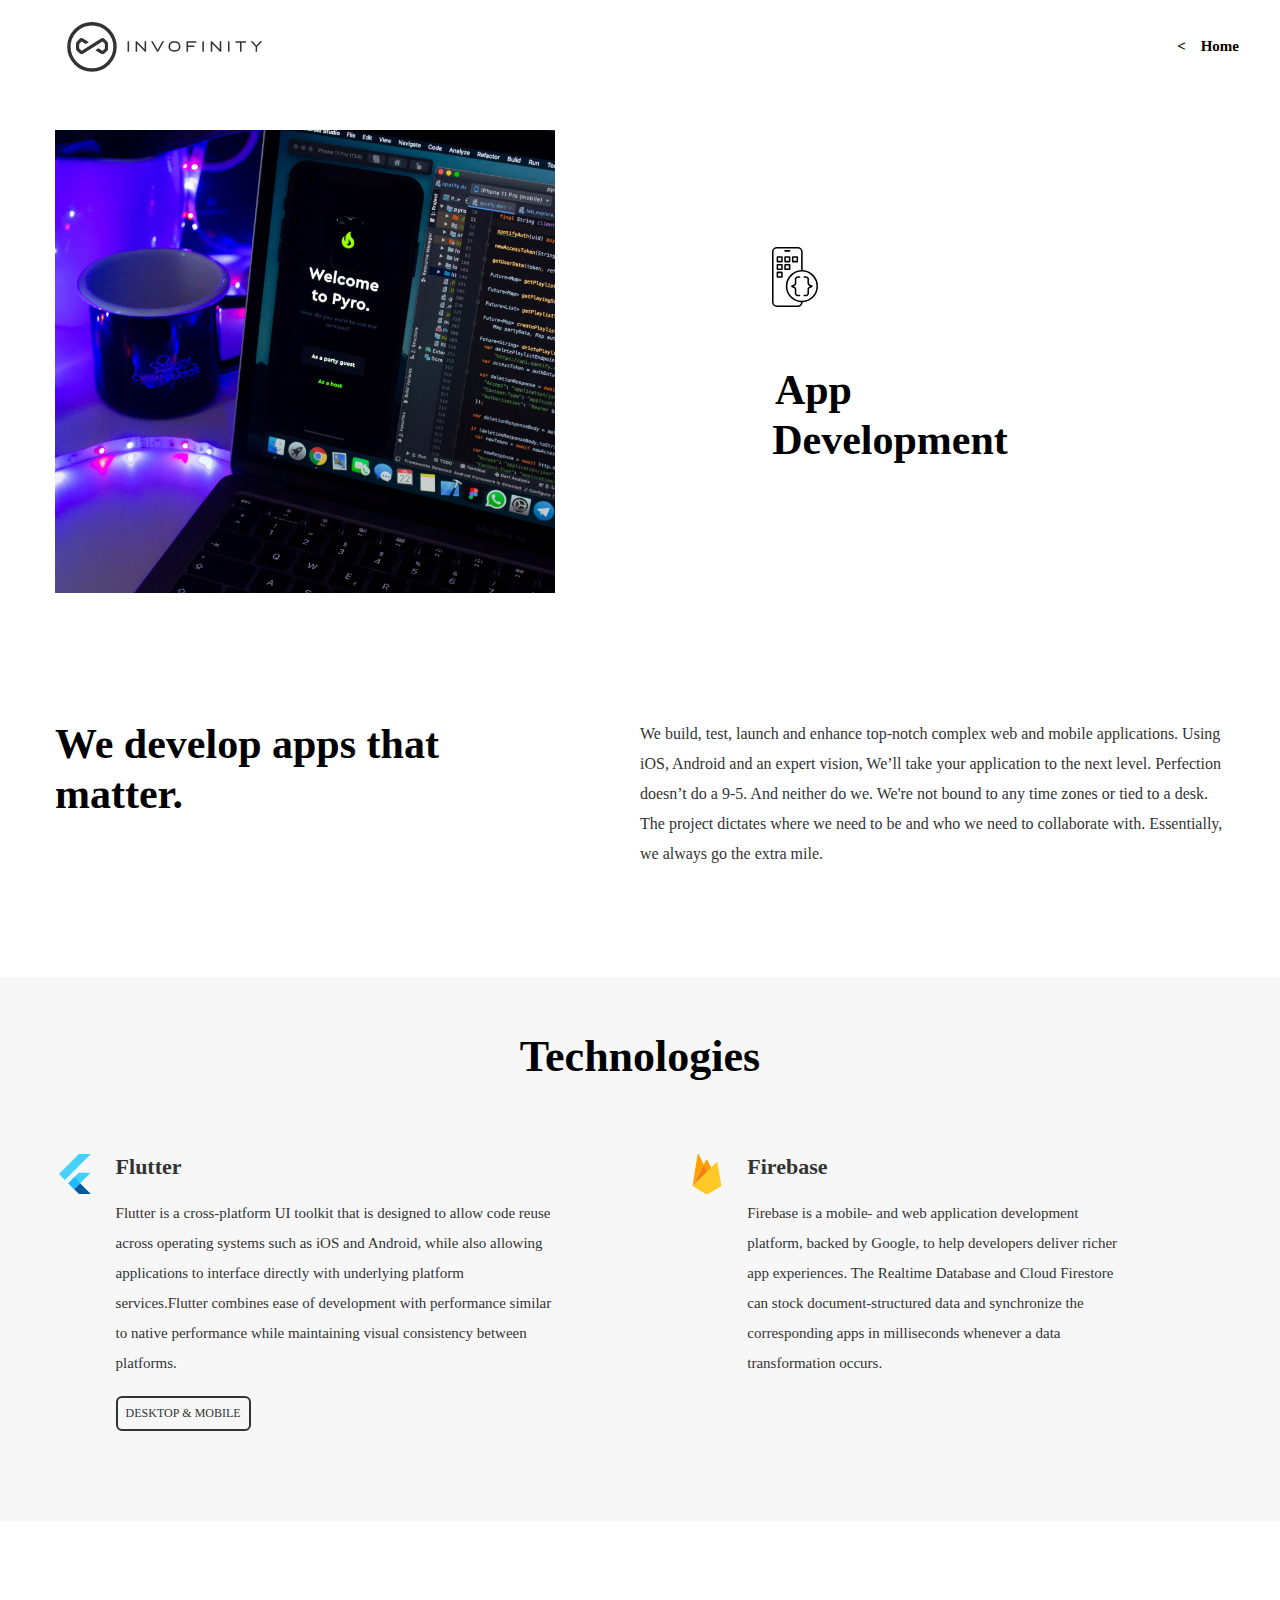
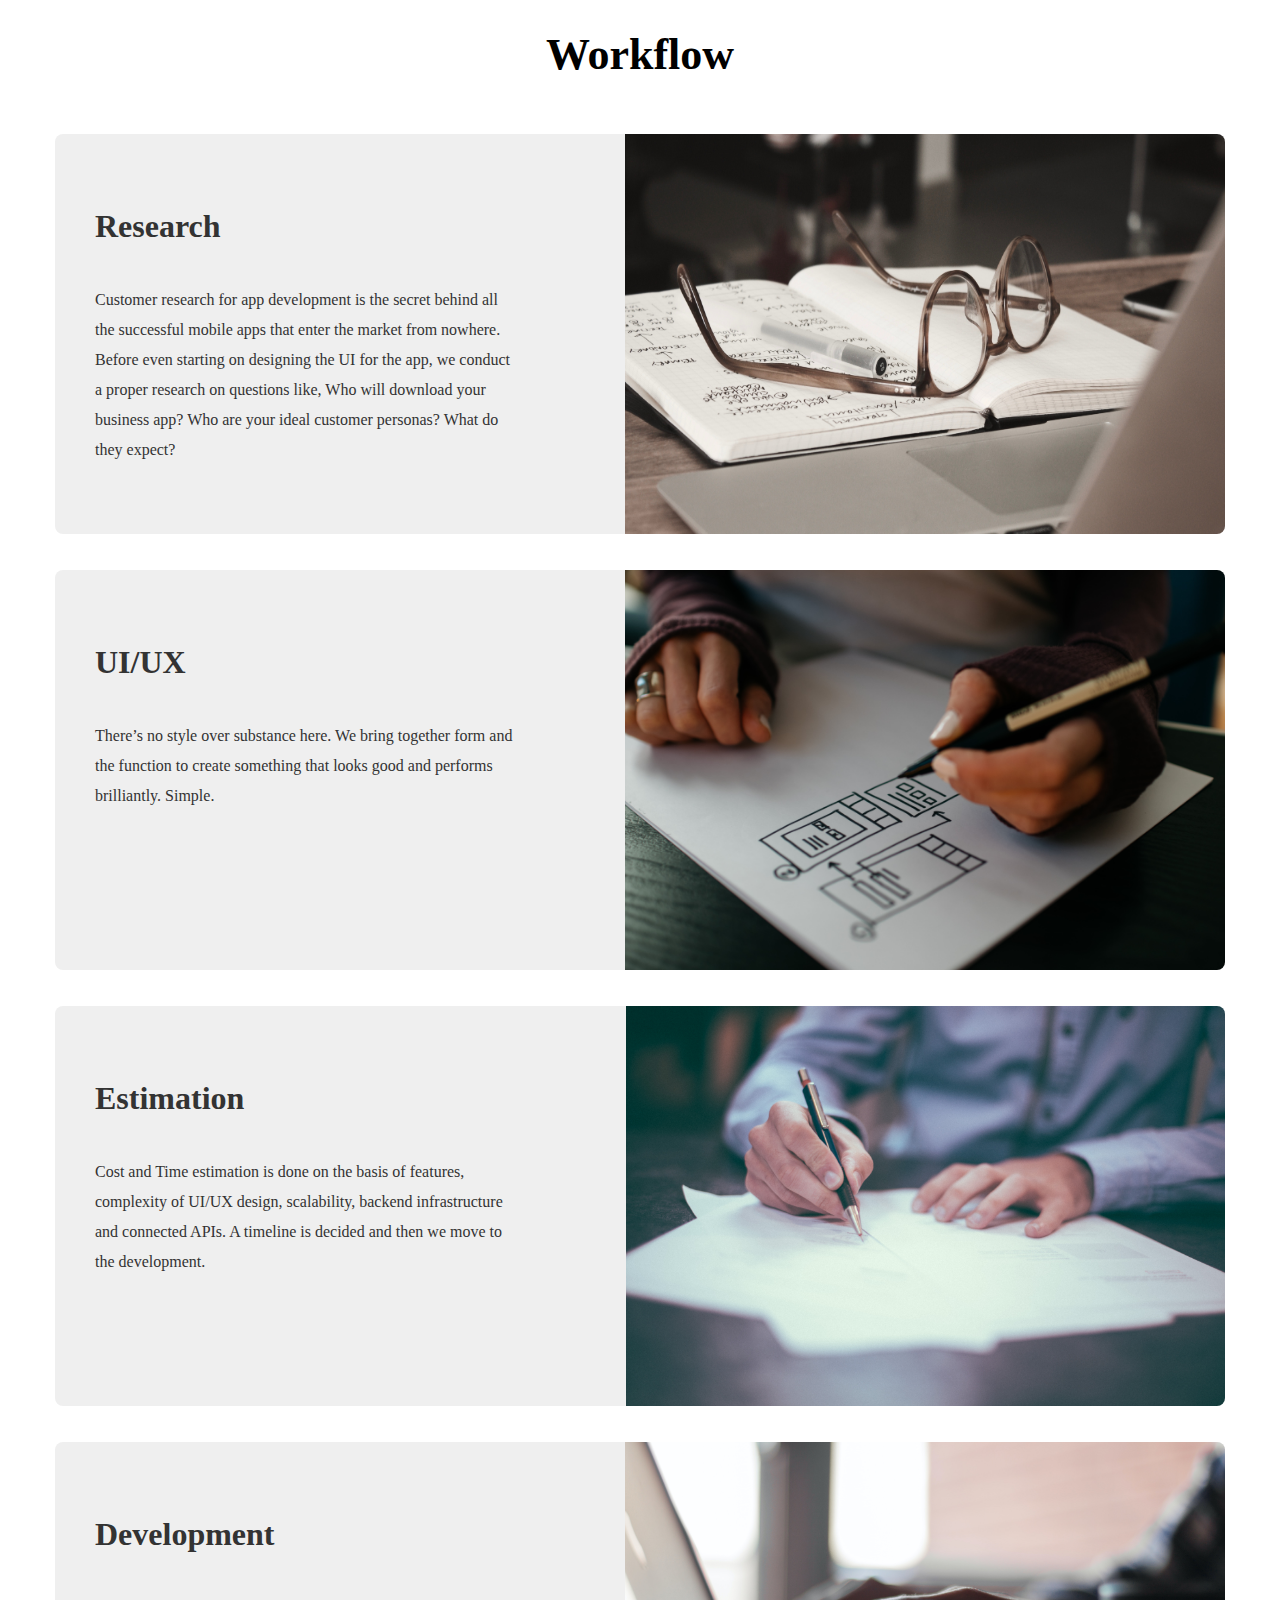
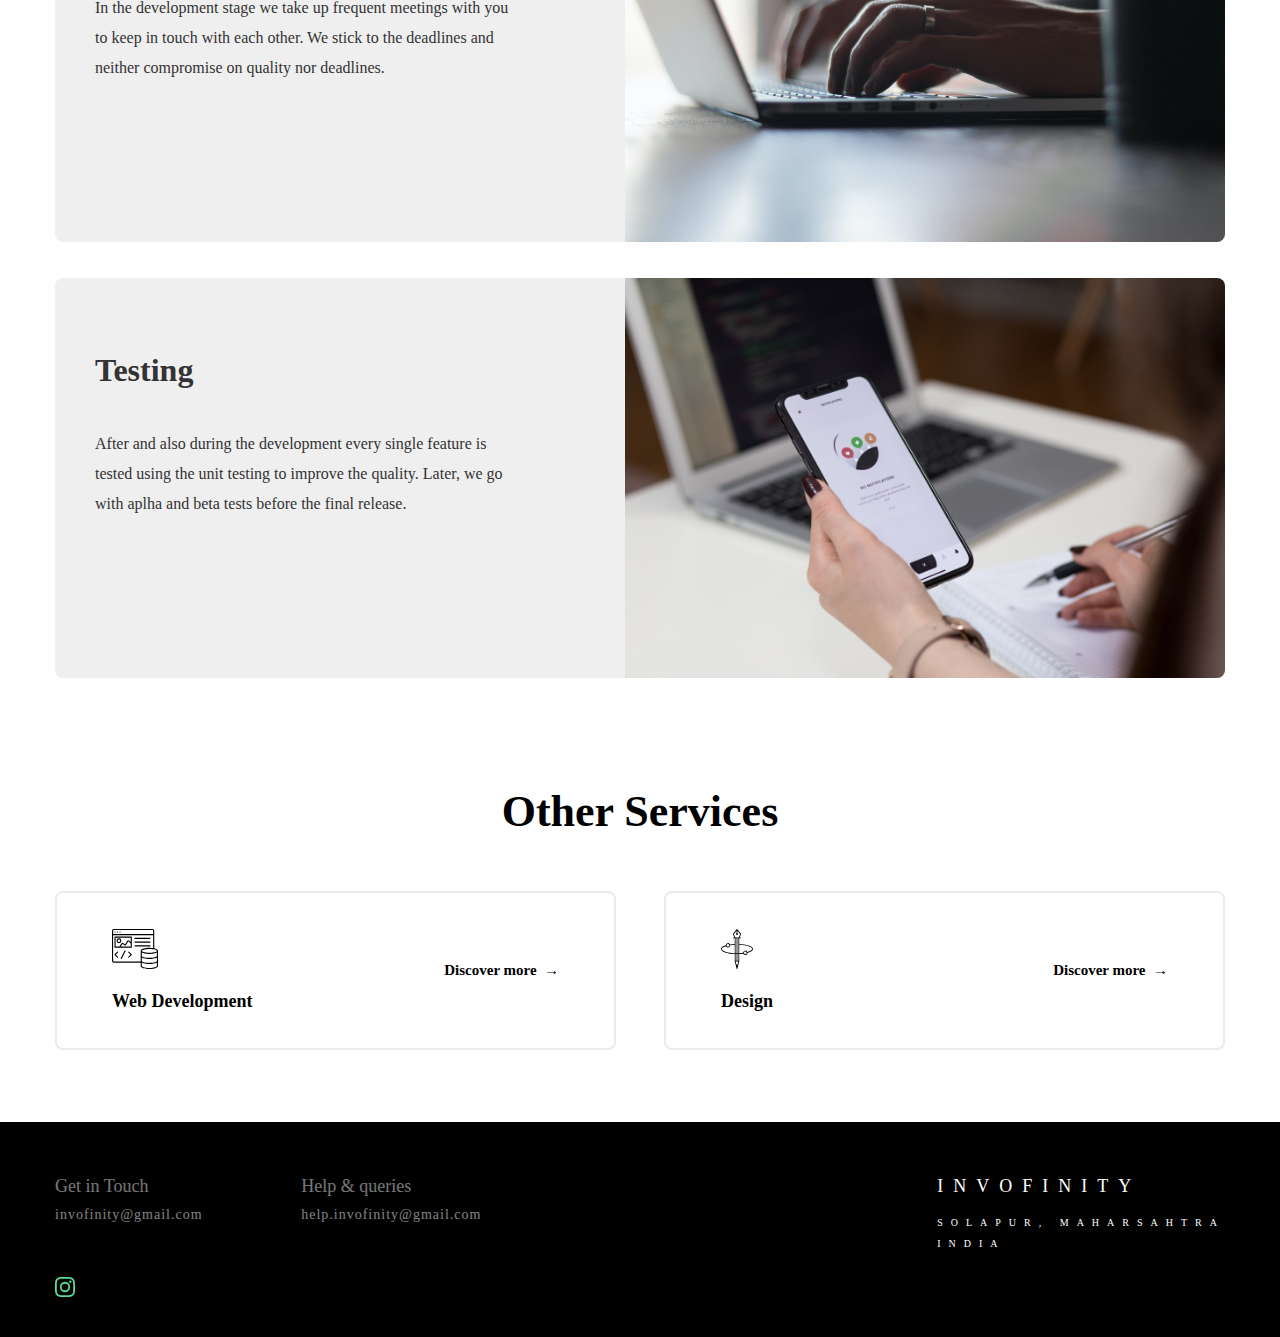
==== commit 126df23c: "indian idol grand finale" ====
--- a/app.html
+++ b/app.html
@@ -55,9 +55,10 @@
         <div class="headline1">
             We develop apps that matter.
         </div>
-        <div class="headline2">
-            We’ve been building award-winning, best-in-class mobile experiences for the world’s most respected brands since the earliest days of iOS and Android, and we haven’t stopped since. To date, 24 of our apps have been featured in the App Store and on Google Play, and we continue to innovate in the voice and multi-modal space. Experience across every major industry means that we can build a custom solution to solve any challenge and know how to create products that deliver value and drive user loyalty.
-        </div>
+        <div class="headline2">We build, test, launch and enhance
+          top-notch complex web and mobile
+          applications. Using iOS, Android and an expert vision, We’ll take your application to the next level. 
+          Perfection doesn’t do a 9-­5. And neither do we. We're not bound to any time zones or tied to a desk. The project dictates where we need to be and who we need to collaborate with. Essentially, we always go the extra mile.</div>
     </div>
     <br>
     <br>
@@ -86,7 +87,7 @@
                         Flutter
                     </div>
                     <br>
-                    <div class="tech-des">Flutter is a cross-platform application development instrument.It combines the ease of development with native performance while maintaining visual consistency across platforms.Flutter also has comparatively less development time, thus increasing Time-To-Market speed.Flutter also has the potential to go beyond mobile.</div>
+                    <div class="tech-des">Flutter is a cross-platform UI toolkit that is designed to allow code reuse across operating systems such as iOS and Android, while also allowing applications to interface directly with underlying platform services.Flutter combines ease of development with performance similar to native performance while maintaining visual consistency between platforms.</div>
                     <br>
                     <div class="desktop">
                         DESKTOP&nbsp;&&nbsp;MOBILE
@@ -109,7 +110,7 @@
                      Firebase
                  </div>
                  <br>
-                 <div class="tech-des">The Firebase is a Backend-as-a-Service (BaaS) that offers the developers a wide spectrum of tools and services to develop high-quality apps at a much faster pace.Its real-time database helps to store and synchronize data, along with many more features like Google Analytics to track your app performances across devices.</div>
+                 <div class="tech-des">Firebase is a mobile- and web application development platform, backed by Google, to help developers deliver richer app experiences. The Realtime Database and Cloud Firestore can stock document-structured data and synchronize the corresponding apps in milliseconds whenever a data transformation occurs. </div>
              </div>
             </div>
             
@@ -145,7 +146,7 @@
                      <br>
                      <br>
                     <div class="flowcard-name">Research</div>
-                    <div class="flowcard-des">Customer research for app development is the secret behind all the successful mobile apps that enter the market from nowhere.Before even starting on designing the UI for the app, we conduct a proper research on questions like, Who will download your business app?
+                    <div class="flowcard-des">Customer research for app development is the secret behind all the successful mobile apps that enter the market from nowhere. Before even starting on designing the UI for the app, we conduct a proper research on questions like, Who will download your business app?
                         Who are your ideal customer personas?
                         What do they expect? </div>
                  </div>
@@ -165,7 +166,7 @@
                      <br>
                      <br>
                     <div class="flowcard-name">UI/UX</div>
-                    <div class="flowcard-des">After researching, we then prepare a top-notch UI design for the app based on what kind of audience will use this app, and what market it's going to enter.We make sure our UI is the best amongst all the competing apps, to stand out.</div>
+                    <div class="flowcard-des">There’s no style over substance here. We bring together form and the function to create something that looks good and performs brilliantly. Simple.</div>
                  </div>
                  <img class="image3" src="assets/app/uiux.jpg" height="400" width="600">
 
@@ -182,7 +183,7 @@
                      <br>
                      <br>
                     <div class="flowcard-name">Estimation</div>
-                    <div class="flowcard-des">Till now we will have a brief idea about your App, then we will have a estimation for the mobile app based on how big is the app, what features are to be build, how many days it'll need to be developed and scalability of app.</div>
+                    <div class="flowcard-des">Cost and Time estimation is done on the basis of features, complexity of UI/UX design, scalability, backend infrastructure and connected APIs. A timeline is decided and then we move to the development.</div>
                  </div>
                  <img class="image3" src="assets/app/estimation.jpg" height="400" width="600">
 
@@ -198,7 +199,7 @@
                      <br>
                      <br>
                     <div class="flowcard-name">Development</div>
-                    <div class="flowcard-des">Now we move on to development stage where we make frequent small meets with you, to keep both of us in touch of each other and we neither compromise on quality nor deadlines. </div>
+                    <div class="flowcard-des">In the development stage we take up frequent meetings with you to keep in touch with each other. We stick to the deadlines and neither compromise on quality nor deadlines. </div>
                  </div>
                  <img class="image3" src="assets/app/development.jpg" height="400" width="600">
 
@@ -214,7 +215,7 @@
                      <br>
                      <br>
                     <div class="flowcard-name">Testing</div>
-                    <div class="flowcard-des">After the development is complete we first go with running some unit tests for the app, we improve on what are the test results, then we go with aplha and beta tests before creating its final release.</div>
+                    <div class="flowcard-des">After and also during the development every single feature is tested using the unit testing to improve the quality. Later, we go with aplha and beta tests before the final release.</div>
                  </div>
                  <img class="image3" src="assets/app/testing.jpg" height="400" width="600">
 
--- a/style.css
+++ b/style.css
@@ -1,410 +1,443 @@
 @font-face{
-    src: url(assets/fonts/AvenirNextLTPro-Regular.otf);
-    font-family: Avenir;
+  src: url(assets/fonts/AvenirNextLTPro-Regular.otf);
+  font-family: Avenir;
 }
 @font-face{
-    src: url(assets/fonts/AvenirNextLTPro-Bold.otf);
-    font-family: AvenirBold;
+  src: url(assets/fonts/AvenirNextLTPro-Bold.otf);
+  font-family: AvenirBold;
 }
 @font-face{
-    src: url(assets/fonts/Neon-Regular.otf);
-    font-family: Neon;
+  src: url(assets/fonts/Neon-Regular.otf);
+  font-family: Neon;
 }
 @font-face{
-    src: url(assets/fonts/TTNorms-Regular.otf);
-    font-family: TTNorms;
+  src: url(assets/fonts/TTNorms-Regular.otf);
+  font-family: TTNorms;
 }
 @font-face{
-    src: url(assets/fonts/TTNorms-Bold.otf);
-    font-family: TTNormsBold;
+  src: url(assets/fonts/TTNorms-Bold.otf);
+  font-family: TTNormsBold;
 }
 
 
 a{
-    text-decoration: none;
+  text-decoration: none;
 }
 *{
-    margin: 0px;
-    padding: 0px;
-    box-sizing: border-box;
-    scroll-behavior: smooth;
-}
-
-
+  margin: 0px;
+  padding: 0px;
+  box-sizing: border-box;
+  scroll-behavior: smooth;
+}
+
+
+
+
+
+
+.logo{
+  padding-left: 40px;
+  display: flex;
+  align-items: center;
+  justify-content: initial;
+ 
+}
+
+
+
+
+li.active a{
+font-family: TTNorms;
+  font-weight: bold;
+  color: #333;
+  list-style: none;
+  font-size: 15px;
+  padding-bottom: 8px;
+  border-bottom-color: #5cdb95;
+  border-bottom-width: 2px;
+  border-bottom-style: solid;
+}
+
+.headline{
+  margin-left: auto;
+  margin-right: auto;
+  align-self: center;
+  font-family: TTNorms;
+  font-weight: bolder;
+  color: #333333;
+  list-style: none;
+  font-size: 62px;
+  width: 70%;
+  line-height: 70px;
+  text-align: center;
+}
+
+@media(max-width:600px){
+.headline{
+  margin-left: auto;
+  margin-right: auto;
+  align-self: center;
+  font-family: TTNorms;
+  font-weight: bolder;
+  color: #333333;
+  list-style: none;
+  font-size: 22px;
+  width: 70%;
+  line-height: 30px;
+  text-align: center;
+}
+
+}
+
+.services-line{
+
+  text-decoration: none;
+  align-self: center;
+  width: 100%;
+  margin-left: auto;
+  margin-right: auto;
   
-
-
+  text-align: center;
   
-.logo{
-    padding-left: 40px;
-    display: flex;
-    align-items: center;
-    justify-content: initial;
-   
-}
-
-
-
-
-li.active a{
-  font-family: TTNorms;
-    font-weight: bold;
-    color: #333;
-    list-style: none;
-    font-size: 15px;
-    padding-bottom: 8px;
-    border-bottom-color: #5cdb95;
-    border-bottom-width: 2px;
-    border-bottom-style: solid;
-}
-
-.headline{
-    margin-left: auto;
-    margin-right: auto;
-    align-self: center;
-    font-family: TTNorms;
-    font-weight: bolder;
-    color: #333333;
-    list-style: none;
-    font-size: 62px;
-    width: 70%;
-    line-height: 70px;
-    text-align: center;
-}
-
-@media(max-width:600px){
-  .headline{
-    margin-left: auto;
-    margin-right: auto;
-    align-self: center;
-    font-family: TTNorms;
-    font-weight: bolder;
-    color: #333333;
-    list-style: none;
-    font-size: 22px;
-    width: 70%;
-    line-height: 30px;
-    text-align: center;
-}
-
-}
-
+  font-family: TTNorms;
+  font-weight: bolder;
+  color: #05386b;
+  list-style: none;
+  font-size: 28px;
+  line-height: 50px;
+}
+
+@media(max-width:600px){
 .services-line{
- 
-    text-decoration: none;
-    align-self: center;
-    width: 100%;
-    margin-left: auto;
-    margin-right: auto;
-    
-    text-align: center;
-    
-    font-family: TTNorms;
-    font-weight: bolder;
-    color: #05386b;
-    list-style: none;
-    font-size: 28px;
-    line-height: 50px;
-}
-
-@media(max-width:600px){
-  .services-line{
-    text-decoration: none;
-    align-self: center;
-    width: 100%;
-    margin-left: auto;
-    margin-right: auto;
-    text-align: center;
-    font-family: TTNorms;
-    font-weight: bolder;
-    color: #05386b;
-    list-style: none;
-    font-size: 14px;
-    line-height: 50px;
+  text-decoration: none;
+  align-self: center;
+  width: 100%;
+  margin-left: auto;
+  margin-right: auto;
+  text-align: center;
+  font-family: TTNorms;
+  font-weight: bolder;
+  color: #05386b;
+  list-style: none;
+  font-size: 14px;
+  line-height: 50px;
 }
 
 }
 
 .image{
-    padding-right: 75px;
-}
-
+  padding-right: 75px;
+}
+
+.parent-head{
+padding-left: 55px;
+padding-right: 55px;
+display: flex;
+
+  justify-content: space-between;
+  align-items: center;
+}
+@media(max-width:600px){
 .parent-head{
   padding-left: 55px;
   padding-right: 55px;
-  display: flex;
-  
+  display: block;
+  margin: auto;
     justify-content: space-between;
     align-items: center;
 }
-@media(max-width:600px){
-  .parent-head{
-    padding-left: 55px;
-    padding-right: 55px;
+.icon2{
+  width: 100%;
+  margin: auto;
+}
+}
+
+.parent-head2{
+text-align: center;
+  width: 100%;
+  justify-content: space-between;
+  align-items: center;
+}
+
+.lets-talk-button{
+  height: 60px;
+  width: 200px;
+  font-size: 18px;
+  font-family: AvenirBold;
+  color: #fff;
+  margin-top: -30px;
+  margin-left: -100px;
+  left: 50%;
+  position: absolute;
+  background-color: #333333;
+  border: 0;
+  border-radius: 5px;
+}
+
+@media(max-width:600px){
+.lets-talk-button{
+  height: 30px;
+  width: 100px;
+  font-size: 8px;
+  font-family: AvenirBold;
+  color: #fff;
+  margin-left: -50px;
+  align-self:center;
+  position: absolute;
+  background-color: #333333;
+  border: 0;
+  border-radius: 5px;
+}
+}
+.lets-talk-button:hover {
+  transform: translateY(-5px) scale(1.005) translateZ(0);
+  box-shadow: 0 24px 36px rgba(0,0,0,0.11),
+    0 24px 46px var(--box-shadow-color);
+  transition: all 0.2s ease-out;
+}
+
+
+
+.column {
+  width: 100%;
+  display: flex;
+}
+@media(max-width:600px){
+  .column {
     display: block;
-    margin: auto;
-      justify-content: space-between;
-      align-items: center;
+    height: auto;
   }
-  .icon2{
-    width: 100%;
-    margin: auto;
-  }
-}
-
-.parent-head2{
+}
+
+.row {
+  padding-left: 55px;
+  padding-right: 55px;
+  display: flex;
+  justify-content: space-between;
+  align-items: center;
+  vertical-align: center;
+}
+
+@media(max-width:600px){
+
+.row {
+  padding-left: 55px;
+  padding-right: 55px;
+  
+}
+}
+/*This below are the cards for services with effects------------------------------------------------------------------*/
+
+.card1 {
+cursor: default;
+  height: 420px;
+  width: 40%;
+  border-radius: 8px;
+  transition: all 0.3s ease-out;
   text-align: center;
-    width: 100%;
-    justify-content: space-between;
-    align-items: center;
-}
-
-.lets-talk-button{
-    height: 60px;
-    width: 200px;
-    font-size: 18px;
-    font-family: AvenirBold;
-    color: #fff;
-    margin-top: -30px;
-    margin-left: -100px;
-    left: 50%;
-    position: absolute;
-    background-color: #333333;
-    border: 0;
-    border-radius: 5px;
-}
-
-@media(max-width:600px){
-  .lets-talk-button{
-    height: 30px;
-    width: 100px;
-    font-size: 8px;
-    font-family: AvenirBold;
-    color: #fff;
-    margin-left: -50px;
-    align-self:center;
-    position: absolute;
-    background-color: #333333;
-    border: 0;
-    border-radius: 5px;
-}
-}
-.lets-talk-button:hover {
-    transform: translateY(-5px) scale(1.005) translateZ(0);
-    box-shadow: 0 24px 36px rgba(0,0,0,0.11),
-      0 24px 46px var(--box-shadow-color);
-    transition: all 0.2s ease-out;
-  }
-
-
-
-.column {
-    width: 100%;
-    display: flex;
-  }
-  @media(max-width:600px){
-    .column {
-      display: block;
-      height: auto;
+  background-color:#fff;
+  overflow: hidden;
+}
+
+  .card1:before {
+      content: "";
+      position: absolute;
+      z-index: -1;
+      top: 60px;
+      right: 190px;
+      background: #ebebeb;
+      height: 44px;
+      width: 44px;
+      border-radius: 32px;
+      transform: scale(1);
+      transform-origin: 50% 50%;
+      transition: transform 0.25s ease-out;
+      
     }
-  }
+  
+    .card1:hover:before {
+      transform: scale(21);
+    }
+
+    
+
+
+
+  .card1:hover {
+  transform: translateY(-5px) scale(1.005) translateZ(0);
+  box-shadow: 0 24px 36px rgba(0,0,0,0.11),
+    0 24px 46px var(--box-shadow-color);
+   }
+
+.card2 {
+  cursor: default;
+  height: 420px;
+  width: 40%;
+  transition: all 0.3s ease-out;
+  border-radius: 8px;
+  overflow: hidden;
+  text-align: center;
+  background-color:#fff;
  
-.row {
-    padding-left: 55px;
-    padding-right: 55px;
-    display: flex;
-    justify-content: space-between;
-    align-items: center;
-    vertical-align: center;
-}
-
-@media(max-width:600px){
+}
+
+.card2:before {
   
-  .row {
-    padding-left: 55px;
-    padding-right: 55px;
-    
-}
-}
-/*This below are the cards for services with effects------------------------------------------------------------------*/
-
+  content: "";
+  position: absolute;
+  z-index: -1;
+  top: 60px;
+  right: 190px;
+  background: #ebebeb;
+  height: 44px;
+  width: 44px;
+  border-radius: 32px;
+  transform: scale(1);
+  transform-origin: 50% 50%;
+  transition: transform 0.25s ease-out;
+  
+}
+
+.card2:hover:before {
+  transform: scale(21);
+}
+
+
+
+.card2:hover {
+transform: translateY(-5px) scale(1.005) translateZ(0);
+box-shadow: 0 24px 36px rgba(0,0,0,0.11),
+0 24px 46px var(--box-shadow-color);
+}
+
+.card3 {
+  cursor: default;
+  height: 420px;
+  width: 40%;
+  border-radius: 8px;
+  transition: all 0.3s ease-out;
+  overflow: hidden;
+  text-align: center;
+  background-color:#fff;
+  
+}
+
+
+.card3:before {
+  
+  content: "";
+  position: absolute;
+  z-index: -1;
+  top: 60px;
+  right: 190px;
+  background: #ebebeb;
+  height: 44px;
+  width: 44px;
+  border-radius: 32px;
+  transform: scale(1);
+  transform-origin: 50% 50%;
+  transition: transform 0.25s ease-out;
+  
+}
+
+.card3:hover:before {
+  transform: scale(21);
+}
+
+
+
+.card3:hover {
+transform: translateY(-5px) scale(1.005) translateZ(0);
+box-shadow: 0 24px 36px rgba(0,0,0,0.11),
+0 24px 46px var(--box-shadow-color);
+}
+
+@media(max-width:600px){
 .card1 {
   cursor: default;
-    height: 420px;
-    width: 40%;
+    height: 260px;
+    width: 100%;
     border-radius: 8px;
     transition: all 0.3s ease-out;
     text-align: center;
     background-color:#fff;
     overflow: hidden;
-}
-
-    .card1:before {
-        content: "";
-        position: absolute;
-        z-index: -1;
-        top: 60px;
-        right: 190px;
-        background: #ebebeb;
-        height: 44px;
-        width: 44px;
-        border-radius: 32px;
-        transform: scale(1);
-        transform-origin: 50% 50%;
-        transition: transform 0.25s ease-out;
-        
-      }
-    
-      .card1:hover:before {
-        transform: scale(21);
-      }
-
-      
-
-  
-
-    .card1:hover {
-    transform: translateY(-5px) scale(1.005) translateZ(0);
-    box-shadow: 0 24px 36px rgba(0,0,0,0.11),
-      0 24px 46px var(--box-shadow-color);
-     }
-  
-  .card2 {
-    cursor: default;
-    height: 420px;
-    width: 40%;
+    margin-bottom: 20px;
+}
+
+.card2 {
+  cursor: default;
+  height: 260px;
+  width: 100%;
+  transition: all 0.3s ease-out;
+  border-radius: 8px;
+  overflow: hidden;
+  text-align: center;
+  background-color:#fff;
+  margin-bottom: 20px;
+}
+
+.card3 {
+  cursor: default;
+  height: 260px;
+  width: 100%;
+  border-radius: 8px;
+  transition: all 0.3s ease-out;
+  overflow: hidden;
+  text-align: center;
+  background-color:#fff;
+  margin-bottom: 20px;
+}
+}
+/*Here the cards end-----------------------------------------------------------------------------------------------*/
+
+
+.content{
+  align-items: center;
+}
+
+/*here are the card contents-----------------------------------------------------------------------------------------*/
+
+.name11{
+  font-size: 18px;
+  font-family: TTNorms;
+  font-weight: 900;
+}
+.name12{
+  font-size: 15px;
+  font-family: TTNorms;
+  font-weight: 400;
+  color: #333333;
+  opacity: 40%;
+  width: 60%;
+  margin-left: 78px;
+}
+
+.name13,.name23,.name33{
+  text-decoration: none;
+  cursor: default;
+  font-size: 15px;
+  font-family: TTNorms;
+  font-weight: 900;
+  color: #5cdb95;
+}
+.name33:hover,.name13:hover,.name23:hover {
+  transform: translateY(-5px) scale(1.005) translateZ(0);
+  box-shadow: 0 24px 36px rgba(0,0,0,0.11),
+    0 24px 46px var(--box-shadow-color);
     transition: all 0.3s ease-out;
-    border-radius: 8px;
-    overflow: hidden;
+}
+
+@media(max-width:600px){
+  .name11{
+    width: 100%;
     text-align: center;
-    background-color:#fff;
-   
-  }
-
-  .card2:before {
-    
-    content: "";
-    position: absolute;
-    z-index: -1;
-    top: 60px;
-    right: 190px;
-    background: #ebebeb;
-    height: 44px;
-    width: 44px;
-    border-radius: 32px;
-    transform: scale(1);
-    transform-origin: 50% 50%;
-    transition: transform 0.25s ease-out;
-    
-  }
-
-  .card2:hover:before {
-    transform: scale(21);
-  }
-
-
-
-.card2:hover {
-transform: translateY(-5px) scale(1.005) translateZ(0);
-box-shadow: 0 24px 36px rgba(0,0,0,0.11),
-  0 24px 46px var(--box-shadow-color);
- }
-
-  .card3 {
-    cursor: default;
-    height: 420px;
-    width: 40%;
-    border-radius: 8px;
-    transition: all 0.3s ease-out;
-    overflow: hidden;
-    text-align: center;
-    background-color:#fff;
-    
-  }
-
-
-  .card3:before {
-    
-    content: "";
-    position: absolute;
-    z-index: -1;
-    top: 60px;
-    right: 190px;
-    background: #ebebeb;
-    height: 44px;
-    width: 44px;
-    border-radius: 32px;
-    transform: scale(1);
-    transform-origin: 50% 50%;
-    transition: transform 0.25s ease-out;
-    
-  }
-
-  .card3:hover:before {
-    transform: scale(21);
-  }
-
-
-
-.card3:hover {
-transform: translateY(-5px) scale(1.005) translateZ(0);
-box-shadow: 0 24px 36px rgba(0,0,0,0.11),
-  0 24px 46px var(--box-shadow-color);
- }
-
- @media(max-width:600px){
-  .card1 {
-    cursor: default;
-      height: 260px;
-      width: 100%;
-      border-radius: 8px;
-      transition: all 0.3s ease-out;
-      text-align: center;
-      background-color:#fff;
-      overflow: hidden;
-      margin-bottom: 20px;
-  }
-
-  .card2 {
-    cursor: default;
-    height: 260px;
-    width: 100%;
-    transition: all 0.3s ease-out;
-    border-radius: 8px;
-    overflow: hidden;
-    text-align: center;
-    background-color:#fff;
-    margin-bottom: 20px;
-  }
-
-  .card3 {
-    cursor: default;
-    height: 260px;
-    width: 100%;
-    border-radius: 8px;
-    transition: all 0.3s ease-out;
-    overflow: hidden;
-    text-align: center;
-    background-color:#fff;
-    margin-bottom: 20px;
-  }
-}
-  /*Here the cards end-----------------------------------------------------------------------------------------------*/
-
-
-.content{
-    align-items: center;
-}
-
-/*here are the card contents-----------------------------------------------------------------------------------------*/
-
-  .name11{
-    font-size: 18px;
+    font-size: 16px;
     font-family: TTNorms;
     font-weight: 900;
   }
   .name12{
-    font-size: 15px;
+    font-size: 10px;
     font-family: TTNorms;
     font-weight: 400;
     color: #333333;
@@ -416,379 +449,360 @@
   .name13,.name23,.name33{
     text-decoration: none;
     cursor: default;
-    font-size: 15px;
+    font-size: 11px;
     font-family: TTNorms;
     font-weight: 900;
-    color: #5cdb95;
+    color: #000;
   }
-  .name33:hover,.name13:hover,.name23:hover {
-    transform: translateY(-5px) scale(1.005) translateZ(0);
-    box-shadow: 0 24px 36px rgba(0,0,0,0.11),
-      0 24px 46px var(--box-shadow-color);
-      transition: all 0.3s ease-out;
+}
+/*end----------------------------------------------------------------------------------------------------------------*/
+
+/*Footer-------------------------------------------------------------------------------------------------------------*/
+.section1{
+  background-color: #000;
+  height: auto;
+  width: 100%;
+}
+
+.footer-name{
+  font-family: TTNorms;
+  font-size: 18px;
+  font-weight: 200;
+  color: #ebebeb;
+  opacity: 50%;
+}
+
+.footer-des{
+  letter-spacing: 1px;
+  padding-top: 10px;
+  font-family: TTNorms;
+  font-size: 14px;
+  font-weight: 200;
+  color: #ebebeb;
+  opacity: 50%;
+}
+
+.social-icons{
+  width: fit-content;
+  height: auto;
+  display: flex;
+  justify-content: space-between;
+  align-items: center;
+}
+
+.mt1{
+  height: 1px;
+  width: 24px;
+  background-color: transparent;
+}
+@media(min-width:480px){
+  .resp-footer{
+    display: none;
   }
-
-  @media(max-width:600px){
-    .name11{
-      width: 100%;
-      text-align: center;
-      font-size: 16px;
-      font-family: TTNorms;
-      font-weight: 900;
-    }
-    .name12{
-      font-size: 10px;
-      font-family: TTNorms;
-      font-weight: 400;
-      color: #333333;
-      opacity: 40%;
-      width: 60%;
-      margin-left: 78px;
-    }
-    
-    .name13,.name23,.name33{
-      text-decoration: none;
-      cursor: default;
-      font-size: 11px;
-      font-family: TTNorms;
-      font-weight: 900;
-      color: #000;
-    }
+  .resp-footer3{
+    display: none;
   }
-  /*end----------------------------------------------------------------------------------------------------------------*/
-
-  /*Footer-------------------------------------------------------------------------------------------------------------*/
-  .section1{
-    background-color: #000;
-    height: auto;
-    width: 100%;
-  }
-
+}
+@media(max-width:600px){
   .footer-name{
     font-family: TTNorms;
     font-size: 18px;
     font-weight: 200;
-    color: #ebebeb;
-    opacity: 50%;
+    color: #000;
+    opacity: 1;
+    text-align: center;
   }
-
   .footer-des{
     letter-spacing: 1px;
     padding-top: 10px;
     font-family: TTNorms;
     font-size: 14px;
     font-weight: 200;
-    color: #ebebeb;
-    opacity: 50%;
+    color: #000;
+    text-align: center;
+    opacity: 1;
   }
-
   .social-icons{
-    width: fit-content;
+    margin: auto;
+  }
+  .resp-footer{
+    margin-top: 40px;
+  }
+  .resp-footer2{
+    display: none;
+  }
+  .resp-footer3{
+    margin-top: 40px;
+    font-family: Neon;
+    color: #000;
+    text-align: center;
+    letter-spacing: 10px;
+    font-size: 12px;
+  }
+  .resp-footer4{
+    margin-top: 10px;
+    font-family: Neon;
+    color: #000;
+    text-align: center;
+    letter-spacing: 10px;
+    font-size: 8px;
+  }
+  .section1 {
+    background-color: #fff;
     height: auto;
-    display: flex;
-    justify-content: space-between;
-    align-items: center;
-  }
-
-  .mt1{
-    height: 1px;
-    width: 24px;
-    background-color: transparent;
-  }
-  @media(min-width:480px){
-    .resp-footer{
-      display: none;
-    }
-    .resp-footer3{
-      display: none;
-    }
-  }
-  @media(max-width:600px){
-    .footer-name{
-      font-family: TTNorms;
-      font-size: 18px;
-      font-weight: 200;
-      color: #000;
-      opacity: 1;
-      text-align: center;
-    }
-    .footer-des{
-      letter-spacing: 1px;
-      padding-top: 10px;
-      font-family: TTNorms;
-      font-size: 14px;
-      font-weight: 200;
-      color: #000;
-      text-align: center;
-      opacity: 1;
-    }
-    .social-icons{
-      margin: auto;
-    }
-    .resp-footer{
-      margin-top: 40px;
-    }
-    .resp-footer2{
-      display: none;
-    }
-    .resp-footer3{
-      margin-top: 40px;
-      font-family: Neon;
-      color: #000;
-      text-align: center;
-      letter-spacing: 10px;
-      font-size: 12px;
-    }
-    .resp-footer4{
-      margin-top: 10px;
-      font-family: Neon;
-      color: #000;
-      text-align: center;
-      letter-spacing: 10px;
-      font-size: 8px;
-    }
-    .section1 {
-      background-color: #fff;
-      height: auto;
-      width: 100%;
-      padding-left: -10px;
-      
-  }
+    width: 100%;
+    padding-left: -10px;
     
-  }
-
-
-
-
-
-  /*end----------------------------------------------------------------------------------------------------------------*/
+}
   
-
+}
+
+
+
+
+
+/*end----------------------------------------------------------------------------------------------------------------*/
+
+
+.services-name{
+  
+  font-size: 44px;
+  color: #000;
+  width: 100%;
+  text-align: center;
+  /*opacity: 20%;*/
+  font-family: TTNorms;
+  font-weight: 900;
+}
+@media(max-width:600px){
   .services-name{
     
-    font-size: 44px;
-    color: #000;
-    width: 100%;
-    text-align: center;
-    /*opacity: 20%;*/
+    font-size: 36px;
+    color: #333333;
     font-family: TTNorms;
     font-weight: 900;
   }
-  @media(max-width:600px){
-    .services-name{
-      
-      font-size: 36px;
-      color: #333333;
-      font-family: TTNorms;
-      font-weight: 900;
-    }
-  }
-
-  /* for app.html------------------------------------------------------------------------------------------------------*/
-
+}
+
+/* for app.html------------------------------------------------------------------------------------------------------*/
+
+.headline1{
+text-decoration: none;
+font-family: TTNorms;
+font-weight: bolder;
+color: #000;
+list-style: none;
+font-size: 42px;
+width: 35%;
+line-height: 50px;
+}
+
+.headline2{
+font-family: TTNorms;
+color: #333333;
+list-style: none;
+font-size: 16px;
+line-height: 30px;
+width: 50%;
+}
+@media(max-width:600px){
 .headline1{
   text-decoration: none;
+  text-align: center;
   font-family: TTNorms;
   font-weight: bolder;
   color: #000;
   list-style: none;
-  font-size: 42px;
-  width: 35%;
+  font-size: 36px;
+  width: 100%;
   line-height: 50px;
-}
-
+ 
+}
 .headline2{
-  font-family: TTNorms;
-  color: #333333;
+  margin-top: 30px;
+  font-family: TTNorms;
+  color: #000;
   list-style: none;
   font-size: 16px;
   line-height: 30px;
-  width: 50%;
-}
-@media(max-width:600px){
-  .headline1{
-    text-decoration: none;
-    text-align: center;
-    font-family: TTNorms;
-    font-weight: bolder;
-    color: #000;
-    list-style: none;
-    font-size: 36px;
-    width: 100%;
-    line-height: 50px;
-   
-  }
-  .headline2{
-    margin-top: 30px;
-    font-family: TTNorms;
-    color: #000;
-    list-style: none;
-    font-size: 16px;
-    line-height: 30px;
-    width: 100%;
-    text-align: center;
-  }
+  width: 100%;
+  text-align: center;
+}
 }
 
 .parent-head1{
-  padding-left: 55px;
-  padding-right: 55px;
-    display: flex;
+padding-left: 55px;
+padding-right: 55px;
+  display: flex;
+  justify-content: space-between;
+  align-items: top;
+}
+@media(max-width:600px){
+.parent-head1{
+  padding-left: 35px;
+  padding-right: 35px;
+    display: block;
     justify-content: space-between;
     align-items: top;
 }
-@media(max-width:600px){
-  .parent-head1{
-    padding-left: 35px;
-    padding-right: 35px;
-      display: block;
-      justify-content: space-between;
-      align-items: top;
-  }
 }
 
 .parent-head3{
-    display: flex;
-    justify-content: space-between;
-    align-items: initial;
-}
-.parent-head5{
   display: flex;
   justify-content: space-between;
   align-items: initial;
-  
-}
-@media(max-width:600px){
-  .parent-head3{
-    margin-bottom: 60px;
-    display: inline-block;
-    justify-content: space-between;
-    align-items: center;
-    text-align: center;
 }
 .parent-head5{
-  margin-bottom: 0px;
-  display: flex;
+display: flex;
+justify-content: space-between;
+align-items: initial;
+
+}
+@media(max-width:600px){
+.parent-head3{
+  margin-bottom: 60px;
+  display: inline-block;
   justify-content: space-between;
   align-items: center;
   text-align: center;
 }
+.parent-head5{
+margin-bottom: 0px;
+display: flex;
+justify-content: space-between;
+align-items: center;
+text-align: center;
+}
 
 }
 
 .flow{
-  padding-left: 55px;
-  padding-right: 55px;
+padding-left: 55px;
+padding-right: 55px;
 }
 
 .flowcard{
+cursor: default;
+background-color: #efefef;
+border-radius: 8px;
+height: 400px;
+width: auto;
+}
+.flowcard:hover {
+transform: translateY(-5px) scale(1.005) translateZ(0);
+box-shadow: 0 24px 36px rgba(0,0,0,0.11),
+  0 24px 46px var(--box-shadow-color);
+  transition: all 0.3s ease-out;
+}
+
+.flowcard-children{
+padding-left: 40px;
+display: flex;
+justify-content: space-between;
+align-items: top;
+}
+
+.flowcard-name{
+padding-top: 20px;
+font-family: TTNorms;
+font-weight: 900;
+color: #333333;
+font-size: 32px;
+width: 50%;
+}
+
+.flowcard-des{
+padding-top: 40px;
+font-family: TTNorms;
+color: #333333;
+list-style: none;
+font-size: 16px;
+line-height: 30px;
+width: 80%;
+}
+
+.image3{
+border-top-right-radius: 8px;
+border-bottom-right-radius: 8px;
+}
+.back-img{
+background-image: url('assets/app/research.jpg');
+background-repeat: no-repeat;
+background-size: cover;
+}
+@media (min-width: 480px) {
+.image4 {
+  display: none;
+}
+}
+@media(max-width:600px){
+.flow{
+  padding-left: 35px;
+  padding-right: 35px;
+}
+.flowcard{
+  overflow: hidden;
   cursor: default;
   background-color: #efefef;
   border-radius: 8px;
-  height: 400px;
-  width: auto;
-}
-.flowcard:hover {
-  transform: translateY(-5px) scale(1.005) translateZ(0);
-  box-shadow: 0 24px 36px rgba(0,0,0,0.11),
-    0 24px 46px var(--box-shadow-color);
-    transition: all 0.3s ease-out;
-}
-
+  height: auto;
+  width: 100%;
+}
 .flowcard-children{
-  padding-left: 40px;
-  display: flex;
+  padding-left: 0px;
+  display: block;
   justify-content: space-between;
   align-items: top;
 }
-
+.image4{
+  width: 100%;
+  height: auto;
+}
+.image3{
+  display: none;
+}
 .flowcard-name{
-  padding-top: 20px;
+  padding-top: 0px;
   font-family: TTNorms;
   font-weight: 900;
-  color: #333333;
+  color: #000;
   font-size: 32px;
-  width: 50%;
+  width: 100%;
+  text-align: center;
 }
 
 .flowcard-des{
-  padding-top: 40px;
-  font-family: TTNorms;
-  color: #333333;
+  margin-top: 0px;
+  margin-bottom: 40px;
+  padding-left: 30px;
+  padding-right: 30px;
+  font-family: TTNorms;
+  color: #000;
   list-style: none;
-  font-size: 16px;
-  line-height: 30px;
-  width: 80%;
-}
-
-.image3{
-  border-top-right-radius: 8px;
-  border-bottom-right-radius: 8px;
-}
-.back-img{
-  background-image: url('assets/app/research.jpg');
-  background-repeat: no-repeat;
-  background-size: cover;
-}
-@media (min-width: 480px) {
-  .image4 {
-    display: none;
-  }
-}
-@media(max-width:600px){
-  .flow{
-    padding-left: 35px;
-    padding-right: 35px;
-  }
-  .flowcard{
-    overflow: hidden;
-    cursor: default;
-    background-color: #efefef;
-    border-radius: 8px;
-    height: auto;
-    width: 100%;
-  }
-  .flowcard-children{
-    padding-left: 0px;
-    display: block;
-    justify-content: space-between;
-    align-items: top;
-  }
-  .image4{
-    width: 100%;
-    height: auto;
-  }
-  .image3{
-    display: none;
-  }
-  .flowcard-name{
-    padding-top: 0px;
-    font-family: TTNorms;
-    font-weight: 900;
-    color: #000;
-    font-size: 32px;
-    width: 100%;
-    text-align: center;
-  }
-  
-  .flowcard-des{
-    margin-top: 0px;
-    margin-bottom: 40px;
-    padding-left: 30px;
-    padding-right: 30px;
-    font-family: TTNorms;
-    color: #000;
-    list-style: none;
-    font-size: 14px;
-    line-height: 20px;
-    width: 100%;
-    text-align: center;
-  }
-
-}
+  font-size: 14px;
+  line-height: 20px;
+  width: 100%;
+  text-align: center;
+}
+
+}
+.item-one{
+/*padding-left: 30px;*/
+width: 80%;
+height: auto;
+background-color: #fff;
+border-radius: 8px;
+border: #ebebeb;
+border-width: 2px;
+border-style: solid;
+border-color: #ebebeb;
+overflow: hidden;
+}
+@media(max-width:600px){
 .item-one{
   /*padding-left: 30px;*/
-  width: 80%;
+  width: 100%;
+  margin-bottom: 30px;
   height: auto;
   background-color: #fff;
   border-radius: 8px;
@@ -798,50 +812,46 @@
   border-color: #ebebeb;
   overflow: hidden;
 }
-@media(max-width:600px){
-  .item-one{
-    /*padding-left: 30px;*/
-    width: 100%;
-    margin-bottom: 30px;
-    height: auto;
-    background-color: #fff;
-    border-radius: 8px;
-    border: #ebebeb;
-    border-width: 2px;
-    border-style: solid;
-    border-color: #ebebeb;
-    overflow: hidden;
-  }
 }
 
 .item-one:before {
-  content: "";
-  position: absolute;
-  z-index: -1;
-  top: 20px;
-  left: 40px;
-  background: #ebebeb;
-  height: 50px;
-  width: 50px;
-  border-radius: 32px;
-  transform: scale(1);
-  transform-origin: 50% 50%;
-  transition: transform 0.25s ease-out;
-  
+content: "";
+position: absolute;
+z-index: -1;
+top: 20px;
+left: 40px;
+background: #ebebeb;
+height: 50px;
+width: 50px;
+border-radius: 32px;
+transform: scale(1);
+transform-origin: 50% 50%;
+transition: transform 0.25s ease-out;
+
 }
 .item-one:hover:before {
-  transform: scale(31);
+transform: scale(31);
 }
 
 
 .item-one:hover {
-  transform: translateY(-5px) scale(1.005) translateZ(0);
-  box-shadow: 0 24px 36px rgba(0,0,0,0.11),
-    0 24px 46px var(--box-shadow-color);
-    transition: all 0.3s ease-out;
+transform: translateY(-5px) scale(1.005) translateZ(0);
+box-shadow: 0 24px 36px rgba(0,0,0,0.11),
+  0 24px 46px var(--box-shadow-color);
+  transition: all 0.3s ease-out;
 }
 
 .discover{
+text-decoration: none;
+  cursor: default;
+  font-size: 15px;
+  font-family: TTNorms;
+  font-weight: 900;
+  color: #000;
+}
+@media(max-width:600px){
+.discover{
+  display: none;
   text-decoration: none;
     cursor: default;
     font-size: 15px;
@@ -849,43 +859,50 @@
     font-weight: 900;
     color: #000;
 }
-@media(max-width:600px){
-  .discover{
-    display: none;
-    text-decoration: none;
-      cursor: default;
-      font-size: 15px;
-      font-family: TTNorms;
-      font-weight: 900;
-      color: #000;
-  }
 }
 .discover:hover {
-  transform: translateY(-5px) scale(1.005) translateZ(0);
-  box-shadow: 0 24px 36px rgba(0,0,0,0.11),
-    0 24px 46px var(--box-shadow-color);
-    transition: all 0.3s ease-out;
+transform: translateY(-5px) scale(1.005) translateZ(0);
+box-shadow: 0 24px 36px rgba(0,0,0,0.11),
+  0 24px 46px var(--box-shadow-color);
+  transition: all 0.3s ease-out;
 }
 
 .mt{
-  background-color: transparent;
-  height: 1px;
-  width: 80px;
+background-color: transparent;
+height: 1px;
+width: 80px;
 
 }
 
 .section{
-  background-color: #f7f7f7;
-  height: auto;
-  width: 100%;
-}
-
-
+background-color: #f7f7f7;
+height: auto;
+width: 100%;
+}
+
+
+.tech-name{
+color: #333333;
+font-size: 22px;
+  font-family: TTNorms;
+  font-weight: 900;
+}
+.tech-des{
+font-family: TTNorms;
+color: #333333;
+list-style: none;
+font-size: 15px;
+line-height: 30px;
+width: 80%;
+}
+@media(max-width:600px){
 .tech-name{
   color: #333333;
-  font-size: 22px;
+  font-size: 28px;
     font-family: TTNorms;
     font-weight: 900;
+    width: 100%;
+    margin: auto;
 }
 .tech-des{
   font-family: TTNorms;
@@ -893,28 +910,23 @@
   list-style: none;
   font-size: 15px;
   line-height: 30px;
-  width: 80%;
-}
-@media(max-width:600px){
-  .tech-name{
-    color: #333333;
-    font-size: 28px;
-      font-family: TTNorms;
-      font-weight: 900;
-      width: 100%;
-      margin: auto;
-  }
-  .tech-des{
-    font-family: TTNorms;
-    color: #333333;
-    list-style: none;
-    font-size: 15px;
-    line-height: 30px;
-    width: 100%;
-    text-align: center;
-  }
-}
-
+  width: 100%;
+  text-align: center;
+}
+}
+
+.desktop{
+padding: 8px;
+font-family: AvenirBold;
+color: #333333;
+font-size: 12px;
+border-style: solid;
+border-color: #333333;
+border-width: 2px;
+border-radius: 6px;
+width: fit-content;
+}
+@media(max-width:600px){
 .desktop{
   padding: 8px;
   font-family: AvenirBold;
@@ -925,264 +937,252 @@
   border-width: 2px;
   border-radius: 6px;
   width: fit-content;
-}
-@media(max-width:600px){
-  .desktop{
-    padding: 8px;
-    font-family: AvenirBold;
-    color: #333333;
-    font-size: 12px;
-    border-style: solid;
-    border-color: #333333;
-    border-width: 2px;
-    border-radius: 6px;
-    width: fit-content;
-    text-align: center;
-    margin-left: auto;
-    margin-right: auto;
-  }
+  text-align: center;
+  margin-left: auto;
+  margin-right: auto;
+}
 }
 
 .design-services{
-  line-height: 18px;
+line-height: 18px;
+font-family: TTNormsBold;
+color: #000;
+font-size: 18px;
+}
+@media(min-width:480px){
+.design-services1{
+  display: none;
+}
+}
+@media(max-width:600px){
+.design-services2{
+  display: none;
+}
+.design-services{
+  line-height: 64px;
   font-family: TTNormsBold;
   color: #000;
+  margin-bottom: 20px;
   font-size: 18px;
 }
-@media(min-width:480px){
-  .design-services1{
-    display: none;
-  }
-}
-@media(max-width:600px){
-  .design-services2{
-    display: none;
-  }
-  .design-services{
-    line-height: 64px;
-    font-family: TTNormsBold;
-    color: #000;
-    margin-bottom: 20px;
-    font-size: 18px;
-  }
 }
 
 
 /*This is start of varun-----------------------------------------------------------------------------------------*/
 
 #Contact-Form{
-  background:white;
-  /*font-size: 14px;*/
-  font-family:TTNorms;
-  
+background:white;
+/*font-size: 14px;*/
+font-family:TTNorms;
+
 }
 .containerv{
-  width: 100%;
-  
-  /*margin: 50px auto;*/
-  
+width: 100%;
+
+/*margin: 50px auto;*/
+
 }
 .contact-box{
-  /*padding: 10px;*/
-  background: #fff;
-  display: flex;
-  /*border-radius: 30px;*/
-  /*box-shadow: 0px 5px 15px 0px rgba(28,0,181,0.3);*/
-  background-color: #ebebeb;
+/*padding: 10px;*/
+background: #fff;
+display: flex;
+/*border-radius: 30px;*/
+/*box-shadow: 0px 5px 15px 0px rgba(28,0,181,0.3);*/
+background-color: #ebebeb;
 
 }
 
 .gotaproject{
-  padding-left: 12px;
+padding-left: 12px;
 font-size: 36px;
 }
 .contact-left{
-  flex-basis: 60%;
-  padding: 40px 60px;
+flex-basis: 60%;
+padding: 40px 60px;
 }
 .contact-right{
-  flex-basis: 35%;
-  padding: 40px;
-  background: #05386b;
-  color: white;
-  /*border-radius: 30px;*/
+flex-basis: 35%;
+padding: 40px;
+background: #05386b;
+color: white;
+/*border-radius: 30px;*/
 }
 h1{
-  margin-bottom: 10px;
-  text-align: center;
-  font-size: 35px;
+margin-bottom: 10px;
+text-align: center;
+font-size: 35px;
 
 }
 .container p{
-  margin-bottom: 40px;
+margin-bottom: 40px;
 }
 .input-row{
-  display: flex;
-  justify-content: space-between;
-  margin-bottom: 20px;
+display: flex;
+justify-content: space-between;
+margin-bottom: 20px;
 
 }
 .input-row .input-group{
-  flex-basis: 45%;
+flex-basis: 45%;
 }
 input{
-  width: 100%;
-  border: none;
-  border-bottom: 3px solid #ccc;
-  outline: none;
-  padding-top: 5px;
-  padding-bottom: 8px;
-  background-color: transparent;
-  font-family: TTNorms;
+width: 100%;
+border: none;
+border-bottom: 3px solid #ccc;
+outline: none;
+padding-top: 5px;
+padding-bottom: 8px;
+background-color: transparent;
+font-family: TTNorms;
 
 }
 textarea{
-  width: 100%;
-  border:1px solid #ccc;
-  outline: 0px;
-  border: none;
-  box-sizing: border-box;
-  font-family: TTNorms;
-  background-color: transparent;
-  border-bottom: 3px solid #ccc;
-  resize: none;
+width: 100%;
+border:1px solid #ccc;
+outline: 0px;
+border: none;
+box-sizing: border-box;
+font-family: TTNorms;
+background-color: transparent;
+border-bottom: 3px solid #ccc;
+resize: none;
 }
 
 label{
-  margin-bottom: 10px;
-  display: block;
-  color: #05386b;
+margin-bottom: 10px;
+display: block;
+color: #05386b;
 }
 
 button{
-  background:#05386b;
-  width: 100px;
-  border: none;
-  outline: none;
-  color: #fff;
-  height:35px;
-  border-radius: 30px;
-  margin-top:20px;
-  box-shadow: 0px 5px 15px 0px rgba(28,0,181,0.3);
+background:#05386b;
+width: 100px;
+border: none;
+outline: none;
+color: #fff;
+height:35px;
+border-radius: 30px;
+margin-top:20px;
+box-shadow: 0px 5px 15px 0px rgba(28,0,181,0.3);
 }
 
 .contact-left h3{
-  color:#05386b;
-  font-weight:900;
-  margin-bottom: 30px;
+color:#05386b;
+font-weight:900;
+margin-bottom: 30px;
 }
 
 .contact-right h3{
-  font-weight:600;
-  margin-bottom: 30px;
+font-weight:600;
+margin-bottom: 30px;
 }
 tr td:first-child{
-  padding-right:20px;
+padding-right:20px;
 }
 tr td{
-  padding-top: 20px;
+padding-top: 20px;
 }
 .contactusstatement{
-  text-align: center;
+text-align: center;
 }
 /* project section style */
 .project-heading{
-  font-family: TTNorms;
+font-family: TTNorms;
 
 }
 .containerr{
-  /*position: relative;*/
-  width: 100%;
-  /*margin: 150px auto 0;*/
-  padding-left: 55px;
-  padding-right: 55px;
-    /*display: flex;
-    justify-content: space-between;
-    align-items: top;*/
-  height: auto;
-  display: grid;
-  grid-template-columns: 1fr 1fr ;
-  grid-template-rows: 400px;
-  grid-gap: 50px;
+/*position: relative;*/
+width: 100%;
+/*margin: 150px auto 0;*/
+padding-left: 55px;
+padding-right: 55px;
+  /*display: flex;
+  justify-content: space-between;
+  align-items: top;*/
+height: auto;
+display: grid;
+grid-template-columns: 1fr 1fr ;
+grid-template-rows: 400px;
+grid-gap: 50px;
 }
 .containerr .card{
-  position: relative;
-  background: #000;
-  overflow: hidden;
-  border-radius: 10px;
-  transition: 0.5s;
-  align-items: center;
+position: relative;
+background: #000;
+overflow: hidden;
+border-radius: 10px;
+transition: 0.5s;
+align-items: center;
 }
 .containerr .card:hover{
-  transform: translateY(-5px) scale(1.005) translateZ(0);
-  box-shadow: 0 24px 36px rgba(0,0,0,0.11),
-    0 24px 46px var(--box-shadow-color);
-  transition: all 0.2s ease-out;
+transform: translateY(-5px) scale(1.005) translateZ(0);
+box-shadow: 0 24px 36px rgba(0,0,0,0.11),
+  0 24px 46px var(--box-shadow-color);
+transition: all 0.2s ease-out;
 }
 .containerr .card .img-box{
-  
-  
-  transition: 0.5s;
+
+
+transition: 0.5s;
 }
 .containerr .card:hover .img-box{
-  opacity: 0.5;
+opacity: 0.5;
 }
 .containerr .card .img-box img{
-  width: 110%;
-  height: 100%;
-  object-fit: contain;
+width: 110%;
+height: 100%;
+object-fit: contain;
 }
 .containerr .card .content{
-  position: absolute;
-  margin-left: auto;
-  margin-right: auto;
-  align-items: center;
-  width: 100%;
-  height: 60%;
-  bottom: -100%;
-  padding: 30px;
-  box-sizing: border-box;
-  text-align: center;
-  transition: 0.5s;
-  padding-top: 60px;
+position: absolute;
+margin-left: auto;
+margin-right: auto;
+align-items: center;
+width: 100%;
+height: 60%;
+bottom: -100%;
+padding: 30px;
+box-sizing: border-box;
+text-align: center;
+transition: 0.5s;
+padding-top: 60px;
 
 }
 .containerr .card:hover .content{
-  bottom: 0;
+bottom: 0;
 }
 .containerr .card:nth-child(1) .content{
-  background: linear-gradient(0deg, #333,transparent);
+background: linear-gradient(0deg, #333,transparent);
 }
 .containerr .card:nth-child(2) .content{
-  background: linear-gradient(0deg, #333,transparent);
+background: linear-gradient(0deg, #333,transparent);
 }
 .containerr .card:nth-child(3) .content{
-  background: linear-gradient(0deg, #333,transparent);
+background: linear-gradient(0deg, #333,transparent);
 }
 .containerr .card .content h2{
-  font-family: TTNorms;
-  margin: 0 0 10px;
-  padding: 0;
-  color:#fff;
-  font-size: 24px;
+font-family: TTNorms;
+margin: 0 0 10px;
+padding: 0;
+color:#fff;
+font-size: 24px;
 }
 .containerr .card .content h2 span{
-  font-family: TTNorms;
-  font-weight: 100;
-  color:#5cdb95;
-  font-size: 12px;
+font-family: TTNorms;
+font-weight: 100;
+color:#5cdb95;
+font-size: 12px;
 }
 .containerr .card .content p{
-  align-self: center;
-  margin-left: auto;
-  margin-right: auto;
-  font-family: TTNorms;
-  width: 60%;
-  padding-left: 12px;
-  padding-right: 12px;
-  padding-top: 12px;
-  color:#fff;
-  font-size: 14px;
+align-self: center;
+margin-left: auto;
+margin-right: auto;
+font-family: TTNorms;
+width: 60%;
+padding-left: 12px;
+padding-right: 12px;
+padding-top: 12px;
+color:#fff;
+font-size: 14px;
 }
 .containerr .card .content ul{
 font-family: TTNorms;
@@ -1194,515 +1194,513 @@
 list-style-type: none
 }
 .containerr .card .content ul li{
-  font-family: TTNorms;
-  list-style: none;
-  list-style-type: none;
-  color: #ccc;
-  
-  margin-left: 10px;
-  font-size: 12px;
+font-family: TTNorms;
+list-style: none;
+list-style-type: none;
+color: #ccc;
+margin-left: 10px;
+font-size: 12px;
 }
 .containerr .card .content ul li a{
-  font-family: TTNorms;
-  color:#fff;
-  padding: 0 10px;
-  font-size: 18px;
-  transition: 0.5s;
-   list-style-type: none;
+font-family: TTNorms;
+color:#fff;
+padding: 0 10px;
+font-size: 18px;
+transition: 0.5s;
+ list-style-type: none;
 
 }
 .googleplay{
-  width: 26px;
-  height: 26px;
-  align-self: center;
+width: 26px;
+height: 26px;
+align-self: center;
 
 }
 
 li{
-  list-style: none;
+list-style: none;
 }
 
 /*This is end of varun-------------------------------------------------------------------------------------------*/
 
 .submit-button{
-  height: 40px;
-  width: 120px;
-  font-size: 12px;
-  font-family: TTNorms;
-  color: #fff;
-  /*background-color: #5cdb95;*/
-  background-color: #05386b;
-  border: 0;
-  border-radius: 5px;
+height: 40px;
+width: 120px;
+font-size: 12px;
+font-family: TTNorms;
+color: #fff;
+/*background-color: #5cdb95;*/
+background-color: #05386b;
+border: 0;
+border-radius: 5px;
 }
 .submit-button:hover {
-  transform: translateY(-5px) scale(1.005) translateZ(0);
-  box-shadow: 0 24px 36px rgba(0,0,0,0.11),
-    0 24px 46px var(--box-shadow-color);
-  transition: all 0.2s ease-out;
+transform: translateY(-5px) scale(1.005) translateZ(0);
+box-shadow: 0 24px 36px rgba(0,0,0,0.11),
+  0 24px 46px var(--box-shadow-color);
+transition: all 0.2s ease-out;
 }
 
 
 ::placeholder { /* Chrome, Firefox, Opera, Safari 10.1+ */
-  color: #333;
-  opacity: 0.3; /* Firefox */
+color: #333;
+opacity: 0.3; /* Firefox */
 }
 
 :-ms-input-placeholder { /* Internet Explorer 10-11 */
-  color: #333;
-  opacity: 0.3;
+color: #333;
+opacity: 0.3;
 }
 
 ::-ms-input-placeholder { /* Microsoft Edge */
-  color: #333;
-  opacity: 0.3;
+color: #333;
+opacity: 0.3;
 }
 
 
 /*Akshita-------------------------------------------------------------------------------------------------------*/
 
 .whychooseus{
-  padding-right: 55px;
-  padding-left: 55px;
-  width: 100%;
-  max-width: 1110px;
-  justify-content: space-between;
-  align-items: center;
-  font-family: TTNorms;
+padding-right: 55px;
+padding-left: 55px;
+width: 100%;
+max-width: 1110px;
+justify-content: space-between;
+align-items: center;
+font-family: TTNorms;
 }
 
 .container{
-  position: relative;
-  display: flex;
-  justify-content: space-between;
+position: relative;
+display: flex;
+justify-content: space-between;
 }
 
 .container .card{
-  width: 50px;
-  position: relative;
+width: 50px;
+position: relative;
 }
 
 .container .card .face{
-  width: 280px;
-  height: 220px;
-  transition: 0.4s;
-  
+width: 280px;
+height: 220px;
+transition: 0.4s;
+
 }
 
 .container .card .face.face1{
-  position: relative;
-  /*background: #333;*/
-  /*background: rgba(51,51,51,0.1);*/
-  background: #ebebeb;
-  padding-top: 30px;
-
-  /*border-style: solid;
-  border-color: #333333;
-  border-width: 2px;
-  border-radius: 6px;*/
-
-  display: flex;
-  border-radius: 8px;
-  justify-content: center;
-  align-items: center;
-  z-index: 1;
-  transform: translateY(100px);
+position: relative;
+/*background: #333;*/
+/*background: rgba(51,51,51,0.1);*/
+background: #ebebeb;
+padding-top: 30px;
+
+/*border-style: solid;
+border-color: #333333;
+border-width: 2px;
+border-radius: 6px;*/
+
+display: flex;
+border-radius: 8px;
+justify-content: center;
+align-items: center;
+z-index: 1;
+transform: translateY(100px);
 }
 
 .container .card:hover .face.face1{
-  
-  transform: translateY(0);
-  align-items: center;
-  background: rgba(92,219,149,0.0);
+
+transform: translateY(0);
+align-items: center;
+background: rgba(92,219,149,0.0);
 }
 
 .container .card .face.face1 .content{
-  padding: 26px;
-  transition: 0.5s;
-  align-items: center;
-  vertical-align: center;
+padding: 26px;
+transition: 0.5s;
+align-items: center;
+vertical-align: center;
 }
 
 .container .card:hover .face.face1 .content{
-  opacity: 1;
-  align-items: center;
+opacity: 1;
+align-items: center;
 }
 
 .container .card .face.face1 .content img{
-  max-width: 100px;
-  align-items: center;
+max-width: 100px;
+align-items: center;
 }
 
 .container .card .face.face1 .content h3{
-  margin: 10px 0 0;
-  padding: 26px;
-  color: #333;
-  text-align: center;
-  font-size: 20px;
+margin: 10px 0 0;
+padding: 26px;
+color: #333;
+text-align: center;
+font-size: 20px;
 }
 
 .container .card .face.face2{
-  position: relative;
-  background: #ebebeb;
-  display: flex;
-  justify-content: center;
-  border-radius: 8px;
-  height: 160px;
-  align-items: center;
-  padding: 20px;
-  box-sizing: border-box;
-  box-shadow: 0 20px 50px rgba(o,0,0,0.8);
-  transform: translateY(-100px);
+position: relative;
+background: #ebebeb;
+display: flex;
+justify-content: center;
+border-radius: 8px;
+height: 160px;
+align-items: center;
+padding: 20px;
+box-sizing: border-box;
+box-shadow: 0 20px 50px rgba(o,0,0,0.8);
+transform: translateY(-100px);
 }
 
 .container .card:hover .face.face2{
-  transform: translateY(0);
-  align-items: center;
- 
+transform: translateY(0);
+align-items: center;
+
 }
 
 .container .card .face.face2 p{
-  margin: 0;
-  padding: 20px;
-  color: #333;
-  font-size: 14px;
-  align-items: center;
+margin: 0;
+padding: 20px;
+color: #333;
+font-size: 14px;
+align-items: center;
 }
 
 .image1{
-  margin-left: auto;
-  margin-right: auto;
-  display: block;
-  justify-content: center;
-}
-@media(max-width:600px){
-  .image1{
-    display: none;
-  }
+margin-left: auto;
+margin-right: auto;
+display: block;
+justify-content: center;
+}
+@media(max-width:600px){
+.image1{
+  display: none;
+}
 }
 
 .OurCompany{
+display: flex;
+align-items: center;
+
+justify-content: space-between;
+}
+
+.container1{
+position: relative;
+width: 100%;
+display: flex;
+justify-content: space-between;
+padding-left: 55px;
+padding-right: 55px;
+}
+
+.container1 .cards{
+position: relative;
+height: 300px;
+background: #ebebeb;
+display: flex;
+width: 30%;
+margin: 30px 0;
+}
+
+.container1 .cards .imgBx{
+position: absolute;
+top: 0;
+Left: 0;
+width: 100%;
+height: 100%;
+border-radius: 8px;
+text-align: center;
+vertical-align: center;
+background: #ebebeb;
+z-index: 1;
+display: flex;
+justify-content: center;
+align-items: center;
+overflow: hidden;
+transition: 0.5s ease-in-out;
+}
+
+.name-team{
+font-family: TTNorms;
+font-size: 18px;
+font-weight: 900;
+margin-top: 10px;
+}
+
+.container1 .cards:hover .imgBx{
+width: 150px;
+height: 150px;
+top: -75px;
+top: calc(50% - 75px);
+transition: 0.4s ease-in-out;
+background: rgba(28,0,181,0.0);
+color: rgba(28,0,181,0.0);
+}
+
+
+.container1 .cards .imgBx:before{
+content: attr(data-text);
+position: absolute;
+bottom: 0;
+left: 0;
+top: 20px;
+width: 100%;
+height: 100%;
+text-align: center;
+font-size: 20px;
+font-family: TTNorms;
+z-index: -1;
+color: #333;
+}
+
+.container1 .cards .imgBx img{
+max-width: 160px;
+transition: 0.4s ease-in-out;
+}
+
+.container1 .cards:hover .imgBx img{
+max-width: 90px;
+
+}
+
+.container1 .cards .content1{
+position: absolute;
+right: 0;
+width: calc(100% - 150px);
+height: 100%;
+padding: 20px;
+display: flex;
+justify-content: center;
+align-items: center;
+}
+
+.container1 .cards .content1 h3{
+font-family: TTNorms;
+margin-bottom: 5px;
+font-size: 24px;
+}
+.container1 .cards .content1 p{
+
+font-family: TTNorms;
+margin-bottom: 5px;
+margin-top: 15px;
+font-size: 14px;
+}
+
+@media (max-width: 992px){
+.container{
+    width: 100%;
+    flex-direction: column;
+    align-items: center;
+}
+.container .card{
+    width:400px;
+}
+}
+
+@media (max-width: 992px){
+.container1{
+    width: 100%;
+    flex-direction: column;
+    align-items: center;
+}
+.container1 .cards{
+    width: 400px;
+}
+}
+
+@media (max-width: 768px){
+.container1 .cards{
+    max-width: 300px;
+    flex-direction: column;
+    height: auto;
+}
+.container1 .cards .imgBx{
+    position: relative;
+}
+.container1 .cards .imgBx,
+.container1 .cards:hover .imgBx{
+    width: 100%;
+    height: 200px;
+    left: 0;
+}
+.container1 .cards .imgBx img,
+.container1 .cards:hover .imgBx img{
+    max-width: 100px;
+}
+.container1 .cards .content{
+    position: relative;
+    width: 100%;
+}
+}
+
+/*Akshita ends---------------------------------------------------------------------------------------------------------*/
+
+
+.nav {
+background-color: #fff;
+  padding: 25px;
+  padding-top: 20px;
+  padding-bottom: 20px;
+  position: sticky;
+  position: -webkit-sticky;
+  top: 0;
   display: flex;
   align-items: center;
+  justify-content: space-between;
+  z-index: 500;
+}
+.nav.sticky{
+/*box-shadow: 0px 1px 10px #999;*/
+transform:  translateZ(100);
+box-shadow: 0px 2px 50px rgba(9,9,9,0.1);
+}
+
+.nav-links .active a{
+font-family: TTNorms;
+  font-weight: bold;
+  color: #333;
+  list-style: none;
+  font-size: 15px;
+  padding-bottom: 8px;
+  border-bottom-color: #5cdb95;
+  border-bottom-width: 2px;
+  border-bottom-style: solid;
+}
+
+.nav > .nav-header {
+display: inline;
+}
+
+.nav > .nav-header > .nav-title {
+display: inline-block;
+font-size: 22px;
+color: #fff;
+padding: 10px 10px 10px 10px;
+}
+
+.nav > .nav-btn {
+display: none;
+}
+
+.nav > .nav-links {
+display: flex;
+float: right;
+
+}
+
+.nav > .nav-links > li > a {
+
+font-family: TTNorms;
+  font-weight: bold;
+  color: #000;
+  list-style: none;
+  font-size: 15px;
+}
+
+.nav > .nav-links > li {
+margin-left: 16px;
+margin-right: 16px;
+font-family: TTNorms;
+  font-weight: bold;
+  color: #000;
+  list-style: none;
+  font-size: 15px;
+}
+
+.nav > .nav-links > li:hover {
+transform: translateY(-2px) scale(1.005) translateZ(0);
+box-shadow: 0 24px 36px rgba(0,0,0,0.11),
+  0 24px 46px var(--box-shadow-color);
+  transition: all 0.3s ease-out;
+}
+
+.ham{
+display: inline-block;
+cursor: pointer;
+opacity: 0;
+}
+
+@media (max-width:600px) {
+.logo{
+  padding-left: 0px;
+  display: flex;
+  width: 60%;
+  align-items: center;
+  justify-content: initial;
  
-  justify-content: space-between;
-}
-
-.container1{
-  position: relative;
-  width: 100%;
-  display: flex;
-  justify-content: space-between;
-  padding-left: 55px;
-  padding-right: 55px;
-}
-
-.container1 .cards{
-  position: relative;
-  height: 300px;
-  background: #ebebeb;
-  display: flex;
-  width: 30%;
-  margin: 30px 0;
-}
-
-.container1 .cards .imgBx{
+}/*
+.nav > .nav-btn {
+  display: inline-block;
   position: absolute;
-  top: 0;
-  Left: 0;
-  width: 100%;
-  height: 100%;
-  border-radius: 8px;
-  text-align: center;
-  vertical-align: center;
-  background: #ebebeb;
-  z-index: 1;
-  display: flex;
-  justify-content: center;
-  align-items: center;
-  overflow: hidden;
-  transition: 0.5s ease-in-out;
-}
-
-.name-team{
-  font-family: TTNorms;
-  font-size: 18px;
-  font-weight: 900;
-  margin-top: 10px;
-}
-
-.container1 .cards:hover .imgBx{
-  width: 150px;
-  height: 150px;
-  top: -75px;
-  top: calc(50% - 75px);
-  transition: 0.4s ease-in-out;
-  background: rgba(28,0,181,0.0);
-  color: rgba(28,0,181,0.0);
-}
-
-
-.container1 .cards .imgBx:before{
-  content: attr(data-text);
+  padding-top: auto;
+  padding-bottom: auto;
+  right: 20px;
+}
+.ham{
+  display: inline-block;
+cursor: pointer;
+  opacity: 1;
+}
+
+.nav > .nav-links {
   position: absolute;
-  bottom: 0;
-  left: 0;
-  top: 20px;
-  width: 100%;
-  height: 100%;
-  text-align: center;
-  font-size: 20px;
-  font-family: TTNorms;
-  z-index: -1;
+  display: block;
+  width: 100%;
+  background-color: #333;
+  height: 0px;
+  transition: all 0.3s ease-in;
+  overflow-y: hidden;
+  top: 100px;
+  left: 0px;
+  right: 0px;
+}
+.nav > .nav-links > li {
+  display: block;
+  padding: 20px;
+  font-size: 22px;
   color: #333;
-}
-
-.container1 .cards .imgBx img{
-  max-width: 160px;
-  transition: 0.4s ease-in-out;
-}
-
-.container1 .cards:hover .imgBx img{
-  max-width: 90px;
-  
-}
-
-.container1 .cards .content1{
-  position: absolute;
-  right: 0;
-  width: calc(100% - 150px);
-  height: 100%;
-  padding: 20px;
-  display: flex;
-  justify-content: center;
-  align-items: center;
-}
-
-.container1 .cards .content1 h3{
-  font-family: TTNorms;
-  margin-bottom: 5px;
-  font-size: 24px;
-}
-.container1 .cards .content1 p{
-
-  font-family: TTNorms;
-  margin-bottom: 5px;
-  margin-top: 15px;
-  font-size: 14px;
-}
-
-@media (max-width: 992px){
-  .container{
-      width: 100%;
-      flex-direction: column;
-      align-items: center;
-  }
-  .container .card{
-      width:400px;
-  }
-}
-
-@media (max-width: 992px){
-  .container1{
-      width: 100%;
-      flex-direction: column;
-      align-items: center;
-  }
-  .container1 .cards{
-      width: 400px;
-  }
-}
-
-@media (max-width: 768px){
-  .container1 .cards{
-      max-width: 300px;
-      flex-direction: column;
-      height: auto;
-  }
-  .container1 .cards .imgBx{
-      position: relative;
-  }
-  .container1 .cards .imgBx,
-  .container1 .cards:hover .imgBx{
-      width: 100%;
-      height: 200px;
-      left: 0;
-  }
-  .container1 .cards .imgBx img,
-  .container1 .cards:hover .imgBx img{
-      max-width: 100px;
-  }
-  .container1 .cards .content{
-      position: relative;
-      width: 100%;
-  }
-}
-
-/*Akshita ends---------------------------------------------------------------------------------------------------------*/
-
-
-.nav {
-  background-color: #fff;
-    padding: 25px;
-    padding-top: 20px;
-    padding-bottom: 20px;
-    position: sticky;
-    position: -webkit-sticky;
-    top: 0;
-    display: flex;
-    align-items: center;
-    justify-content: space-between;
-    z-index: 500;
-}
-.nav.sticky{
-  /*box-shadow: 0px 1px 10px #999;*/
-  transform:  translateZ(100);
-  box-shadow: 0px 2px 50px rgba(9,9,9,0.1);
-}
-
-.nav-links .active a{
-  font-family: TTNorms;
-    font-weight: bold;
-    color: #333;
-    list-style: none;
-    font-size: 15px;
-    padding-bottom: 8px;
-    border-bottom-color: #5cdb95;
-    border-bottom-width: 2px;
-    border-bottom-style: solid;
-}
-
-.nav > .nav-header {
-  display: inline;
-}
-
-.nav > .nav-header > .nav-title {
-  display: inline-block;
-  font-size: 22px;
-  color: #fff;
-  padding: 10px 10px 10px 10px;
-}
-
-.nav > .nav-btn {
-  display: none;
-}
-
-.nav > .nav-links {
-  display: flex;
-  float: right;
-  
-}
+  width: 100%;
+}*/
 
 .nav > .nav-links > li > a {
-  
+
   font-family: TTNorms;
     font-weight: bold;
     color: #000;
     list-style: none;
-    font-size: 15px;
-}
-
-.nav > .nav-links > li {
-  margin-left: 16px;
-  margin-right: 16px;
-  font-family: TTNorms;
-    font-weight: bold;
-    color: #000;
-    list-style: none;
-    font-size: 15px;
-}
-
-.nav > .nav-links > li:hover {
-  transform: translateY(-2px) scale(1.005) translateZ(0);
-  box-shadow: 0 24px 36px rgba(0,0,0,0.11),
-    0 24px 46px var(--box-shadow-color);
-    transition: all 0.3s ease-out;
-}
-
-.ham{
-  display: inline-block;
-  cursor: pointer;
-  opacity: 0;
-}
-
-@media (max-width:600px) {
-  .logo{
-    padding-left: 0px;
-    display: flex;
-    width: 60%;
-    align-items: center;
-    justify-content: initial;
-   
-}/*
-  .nav > .nav-btn {
-    display: inline-block;
-    position: absolute;
-    padding-top: auto;
-    padding-bottom: auto;
-    right: 20px;
-  }
-
-  .ham{
-    display: inline-block;
-  cursor: pointer;
-    opacity: 1;
-  }
-  
-  .nav > .nav-links {
-    position: absolute;
-    display: block;
-    width: 100%;
-    background-color: #333;
-    height: 0px;
-    transition: all 0.3s ease-in;
-    overflow-y: hidden;
-    top: 100px;
-    left: 0px;
-    right: 0px;
-  }
-  .nav > .nav-links > li {
-    display: block;
-    padding: 20px;
-    font-size: 22px;
-    color: #333;
-    width: 100%;
-  }*/
-
-  .nav > .nav-links > li > a {
-  
-    font-family: TTNorms;
-      font-weight: bold;
-      color: #000;
-      list-style: none;
-      font-size: 13px;
-  }
-  
-
-  
+    font-size: 13px;
+}
+
+
+
 }
 
 
 .bar1, .bar2, .bar3 {
-  width: 25px;
-  height: 2px;
-  background-color: #333;
-  margin: 6px 0;
-  transition: 0.3s;
+width: 25px;
+height: 2px;
+background-color: #333;
+margin: 6px 0;
+transition: 0.3s;
 }
 
 
 .change .bar1 {
-  -webkit-transform: rotate(-45deg) translate(-4px, 2px) ;
-  transform: rotate(-45deg) translate(-4px, 2px) ;
+-webkit-transform: rotate(-45deg) translate(-4px, 2px) ;
+transform: rotate(-45deg) translate(-4px, 2px) ;
 }
 
 
 .change .bar2 {
-  opacity: 0;
+opacity: 0;
 }
 
 
 .change .bar3 {
-  -webkit-transform: rotate(45deg) translate(-8px, -8px) ;
-  transform: rotate(45deg) translate(-8px, -8px) ;
+-webkit-transform: rotate(45deg) translate(-8px, -8px) ;
+transform: rotate(45deg) translate(-8px, -8px) ;
 }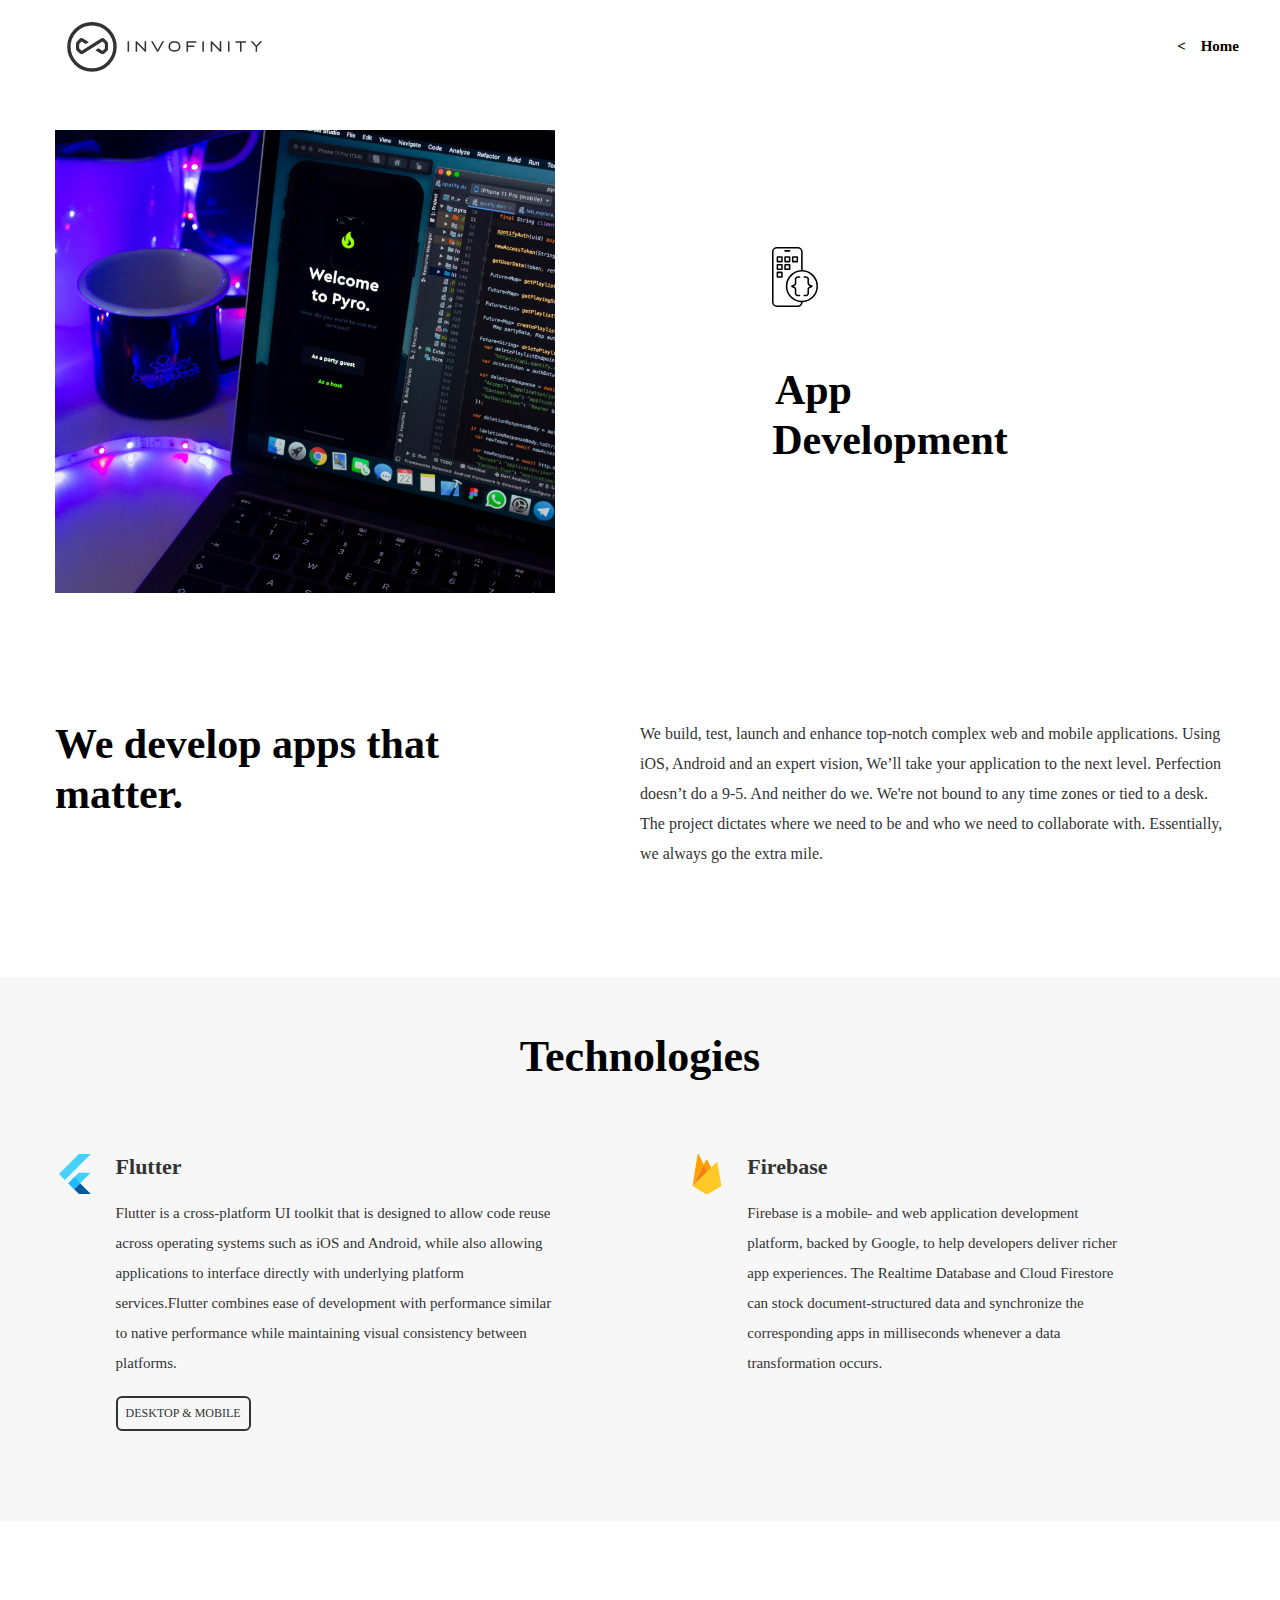
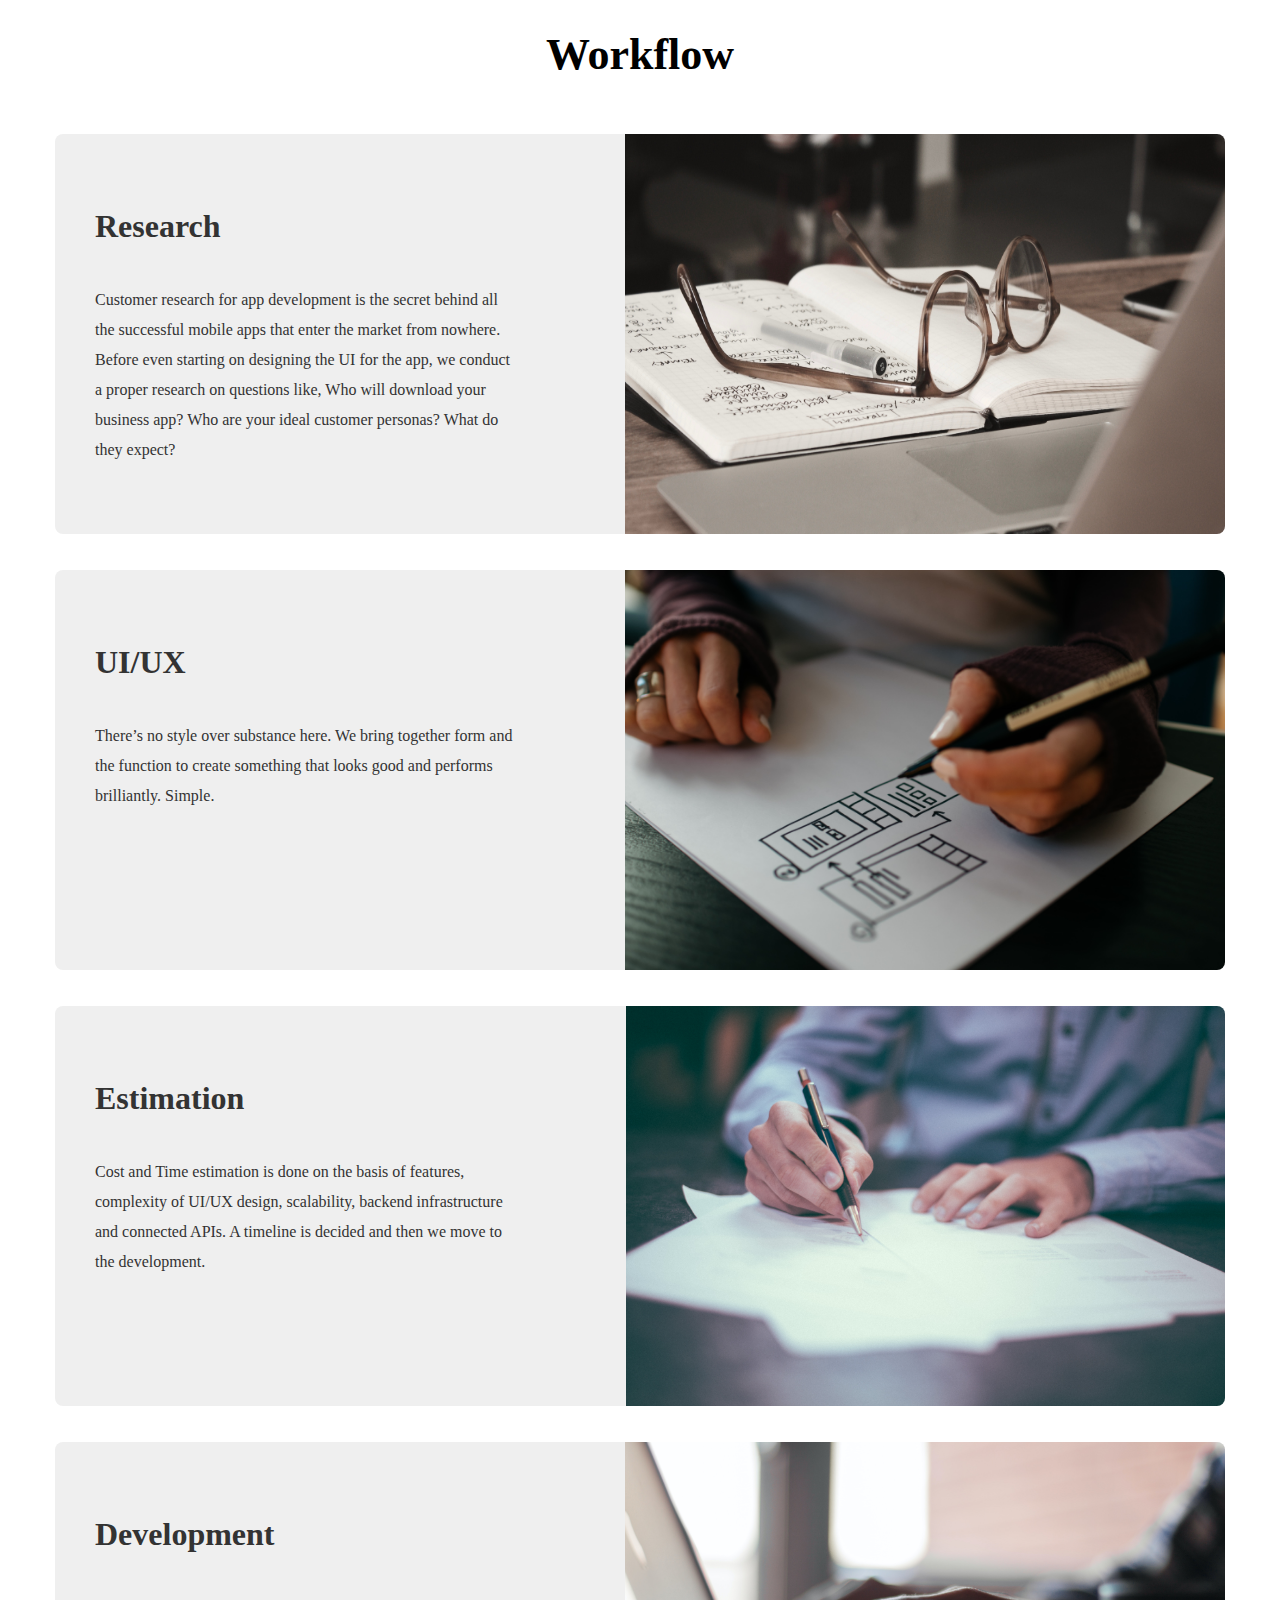
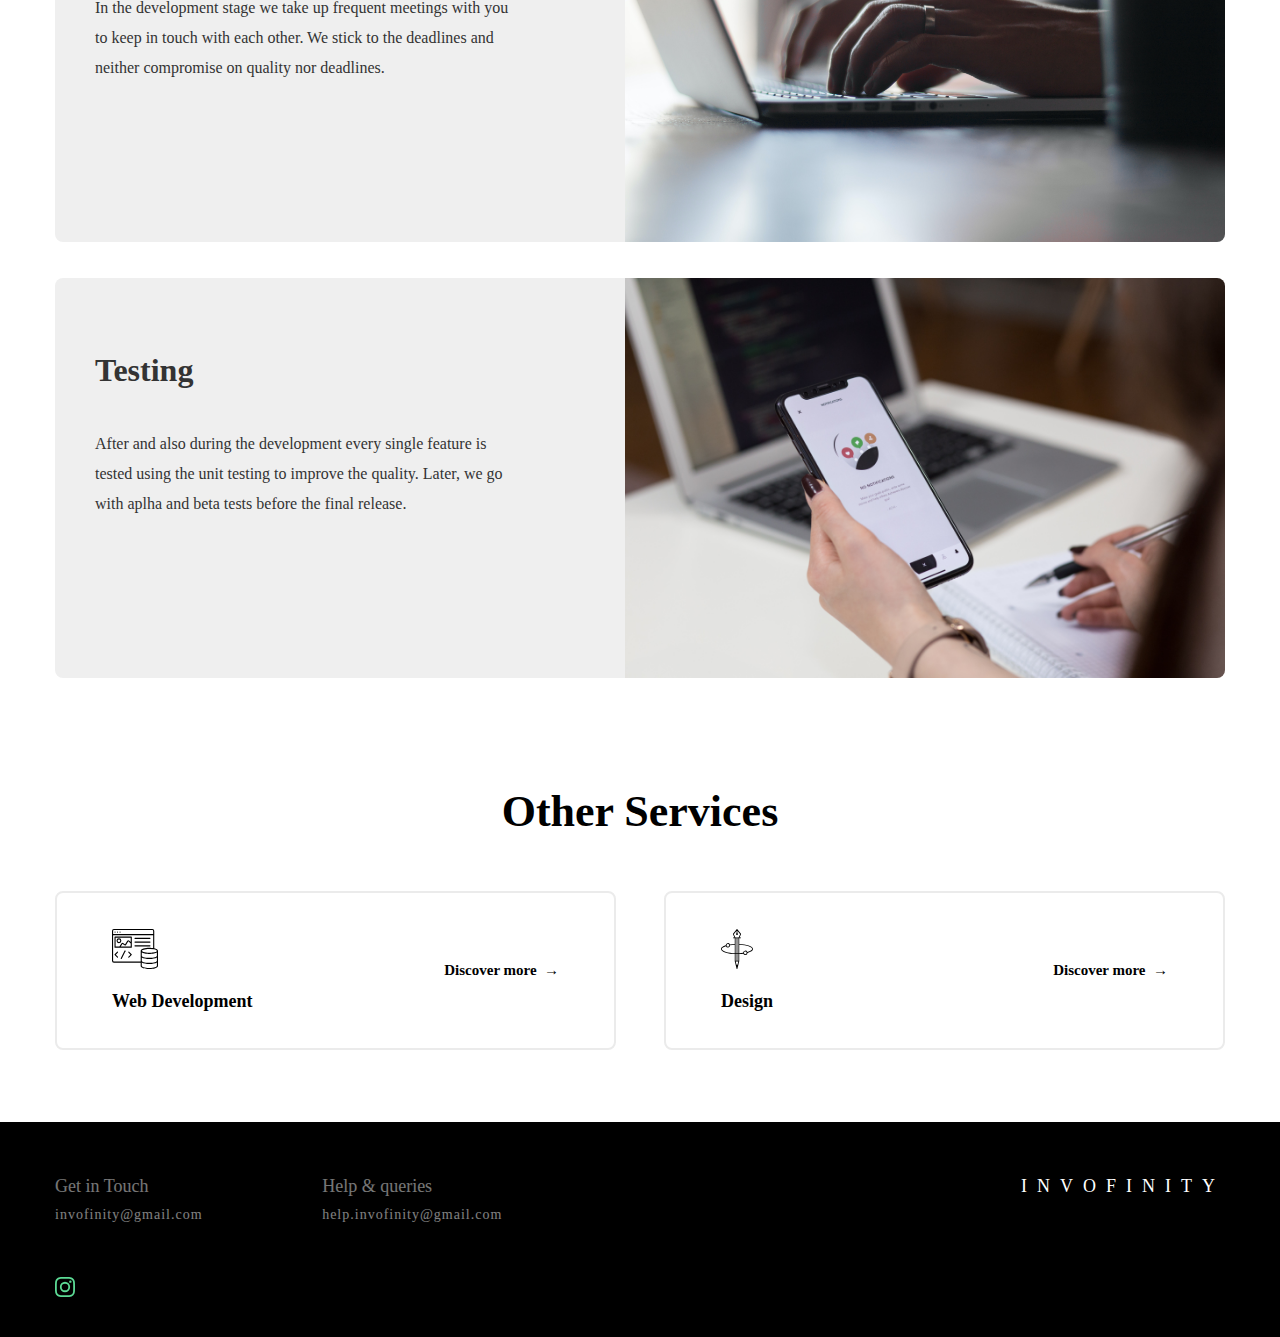
==== commit 63d75158: "final" ====
--- a/app.html
+++ b/app.html
@@ -343,8 +343,8 @@
       </a>-->
       <div>
         <div style="font-family: Neon;font-size: 18px;color: #fff;letter-spacing: 10px;">INVOFINITY</div>
-      <div style="color: #fff;margin-top: 20px;font-family: Neon;font-size: 10px;letter-spacing: 8px;">SOLAPUR, MAHARSAHTRA</div>
-      <div style="color: #fff;margin-top: 10px;font-family: Neon;font-size: 10px;letter-spacing: 8px;">INDIA</div>
+      <!-- <div style="color: #fff;margin-top: 20px;font-family: Neon;font-size: 10px;letter-spacing: 8px;">SOLAPUR, MAHARSAHTRA</div> -->
+      <!-- <div style="color: #fff;margin-top: 10px;font-family: Neon;font-size: 10px;letter-spacing: 8px;">INDIA</div> -->
       </div>
       
     </div>
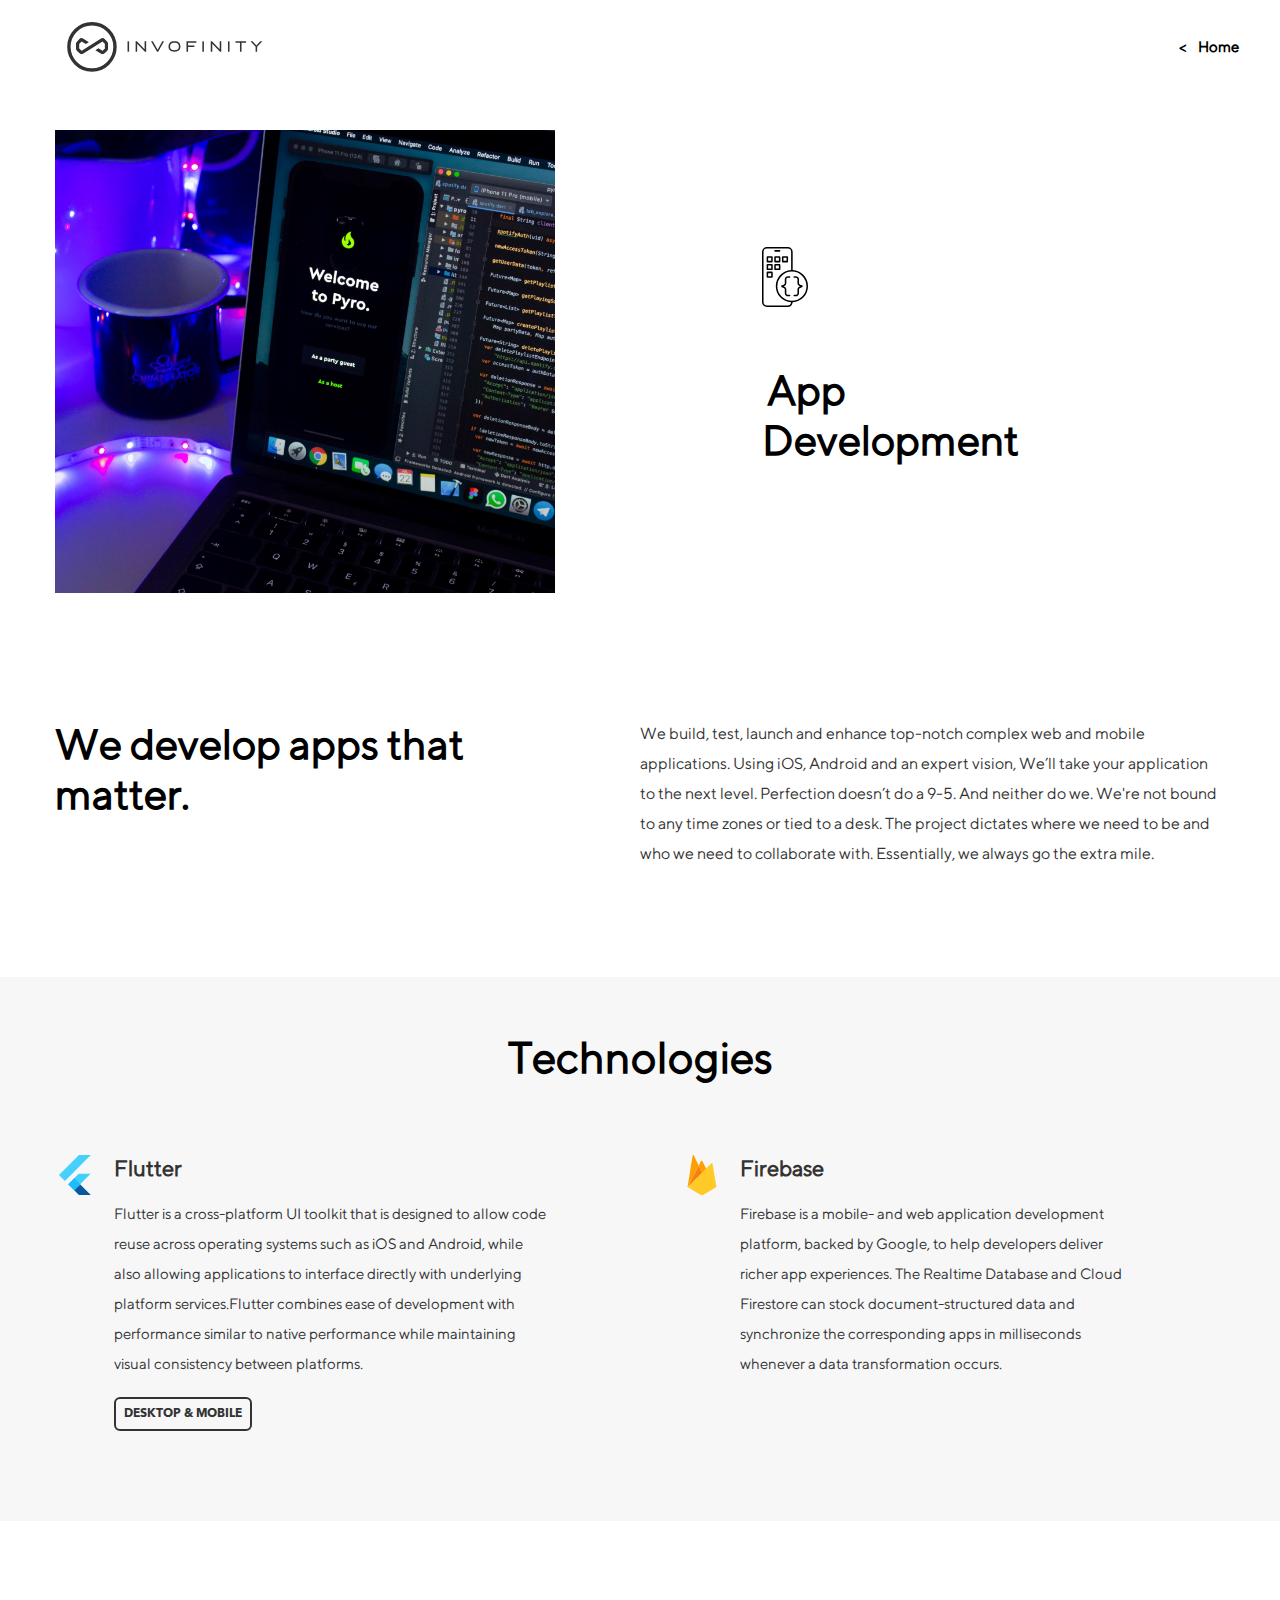
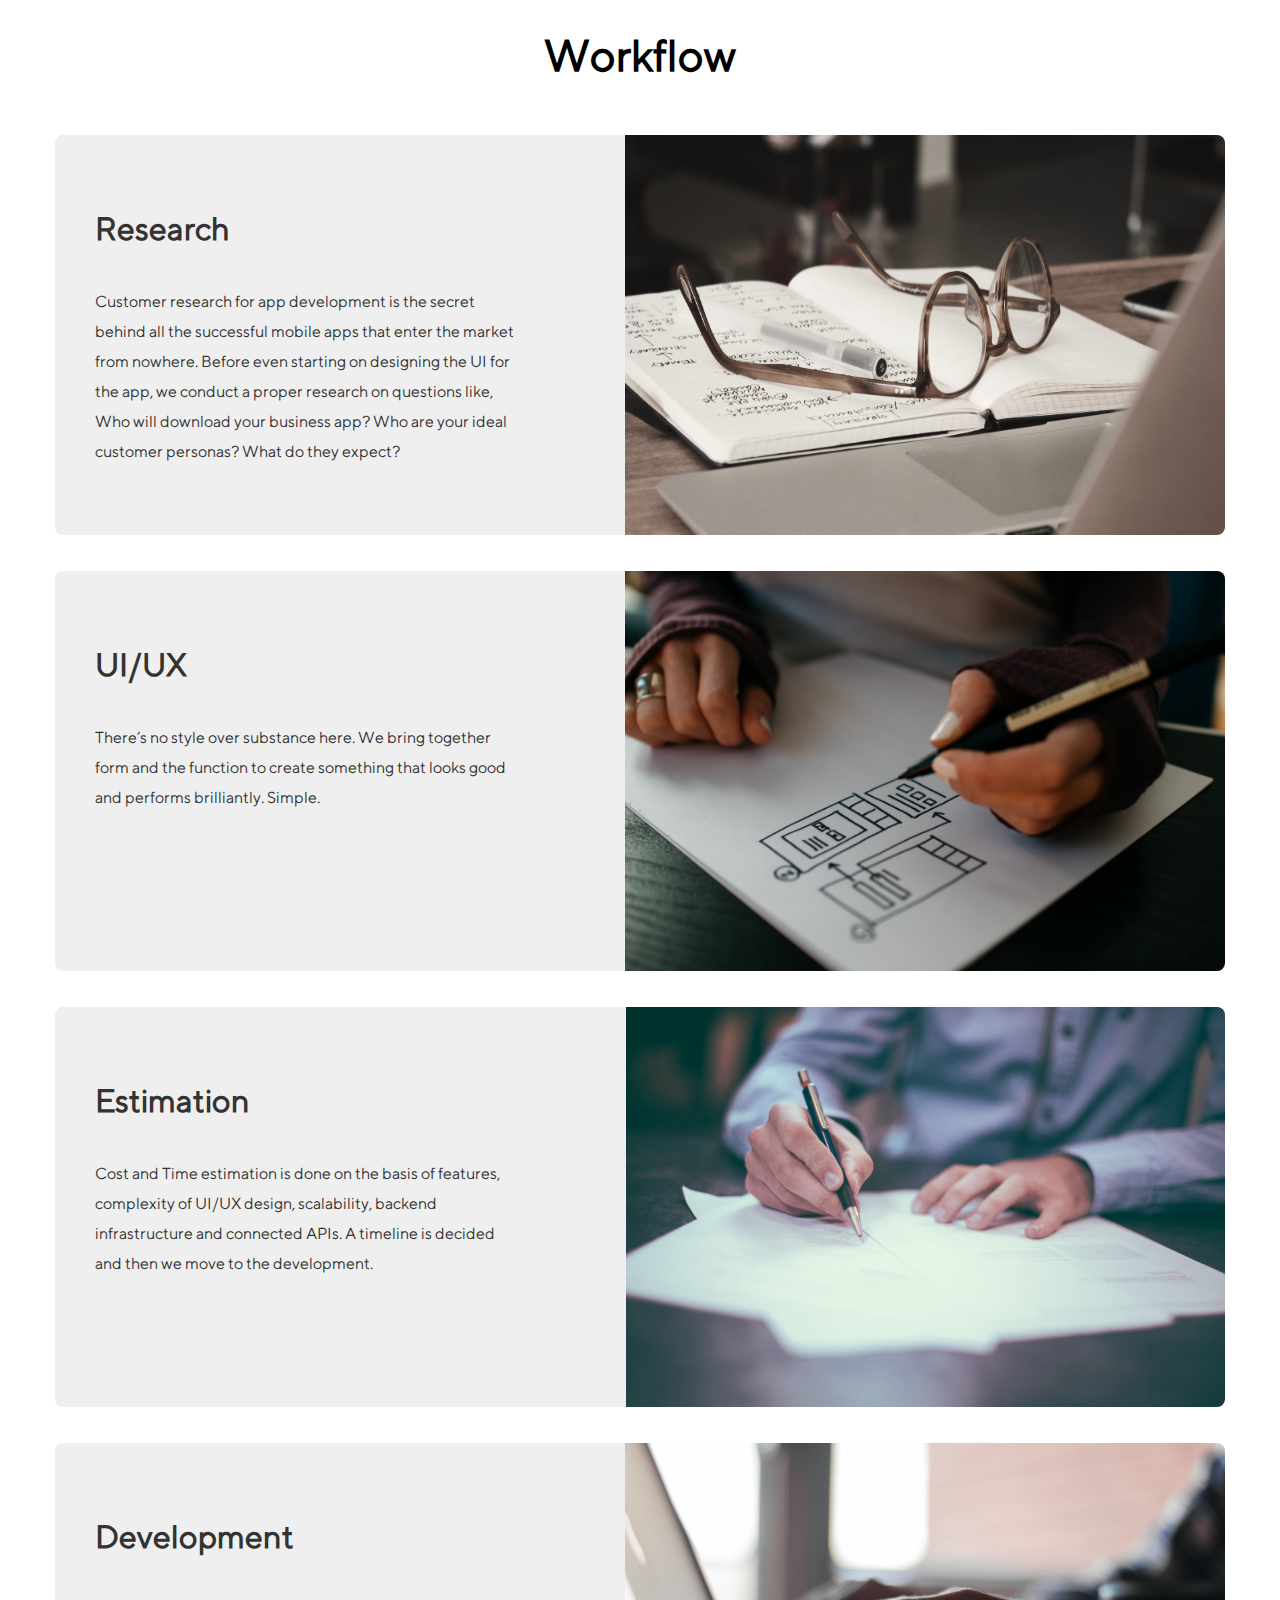
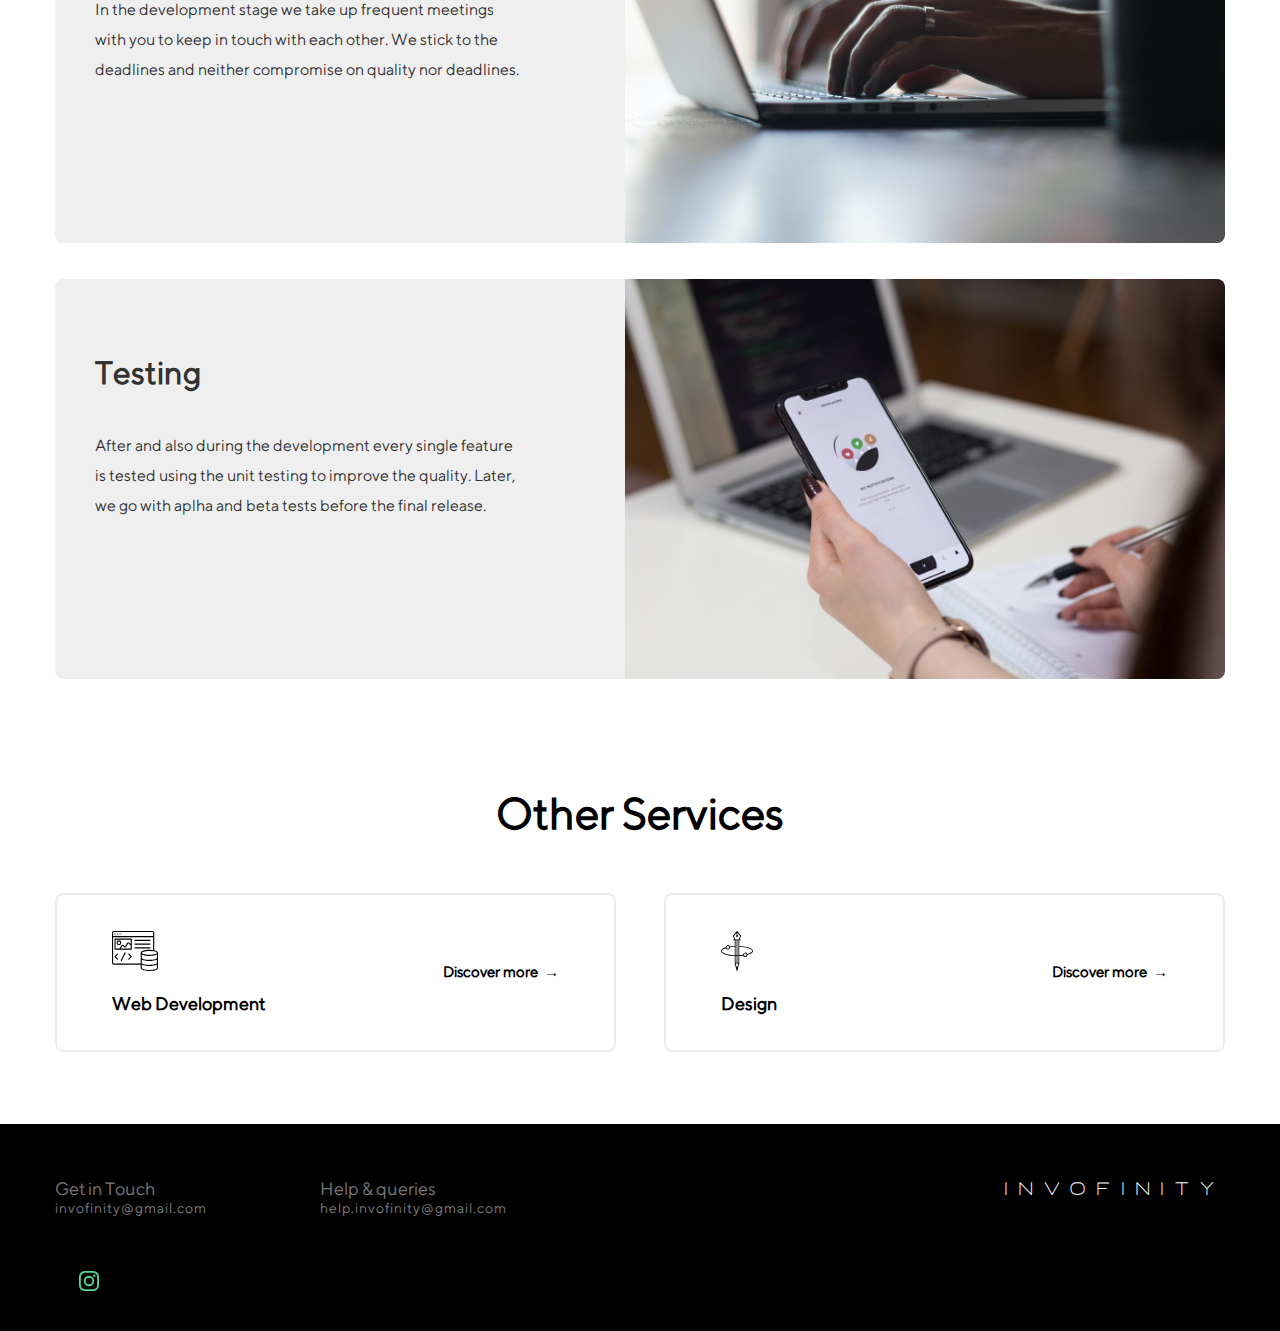
==== commit d5425cd3: "final website prod" ====
--- a/app.html
+++ b/app.html
@@ -235,6 +235,7 @@
    <br>
    <br>
    <div class="parent-head1">
+     <a href="/web.html">
        <div class="item-one">
         <div class="parent-head">
         <div>
@@ -243,20 +244,22 @@
         <img class="icon2" src="assets/services-svg/web.svg" height="40">
         <br>
         <br>
-        <div class="name11"> Web Development</div>
-        <br>
-        <br>
-        </div>
+        <div class="name11" style="color: black;"> Web Development</div>
+        <br>
+        <br>
+        </div>
+        
         <a href="/web.html">
             <div class="discover">Discover more &nbsp;→
             </div>
         </a>
         </div>
        </div>
+     </a>
 
        <div class="mt"></div>
 
-       <div class="item-one">
+       <a href="/design.html"><div class="item-one">
         <div class="parent-head">
         <div>
         <br>
@@ -264,7 +267,7 @@
         <img class="icon2" src="assets/services-svg/design.svg" height="40">
         <br>
         <br>
-        <div class="name11"> Design</div>
+        <div class="name11" style="color: black;"> Design</div>
         <br>
         <br>
         </div>
@@ -274,6 +277,7 @@
         </a>
         </div>
        </div>
+       </a>
    </div>
    <br>
    <br>
@@ -291,15 +295,15 @@
         <div class="footer-name">
           Get in Touch
         </div>
-        <div class="footer-des">
-            <a href="mailto:invofinity@gmail.com" style="color:white">invofinity@gmail.com</a>
+        <div class="footer-des" style="text-align: center;">
+            <a href="mailto:invofinity@gmail.com" >invofinity@gmail.com</a>
         </div>
 
         <div class="resp-footer">
           <div class="footer-name">
             Help & queries
           </div>
-          <div class="footer-des">
+          <div class="footer-des" style="text-align: center";>
             help.invofinity@gmail.com
           </div>
         </div>
@@ -307,10 +311,11 @@
 
         <br><br><br>
         <div class="social-icons">
+          <div class="mt1"></div>
           <a href="https://www.instagram.com/invofinity_social/" target="_blank">
             <img src="assets/social/ig.svg" width="20">
           </a>
-          <div class="mt1"></div>
+          
           <!-- <a href="#headl">
             <img src="assets/social/fb.svg" width="10">
           </a> -->
@@ -330,8 +335,8 @@
         <div class="footer-name">
           Help & queries
         </div>
-        <div class="footer-des">
-            <a href="mailto:help.invofinity@gmail.com" style="color:white">help.invofinity@gmail.com</a>
+        <div class="footer-des" style="text-align: center">
+            <a href="mailto:help.invofinity@gmail.com" >help.invofinity@gmail.com</a>
         </div>
       </div>
 
@@ -341,8 +346,8 @@
       <!--<a href="#hom">
         <img class="logo1" src="assets/logo1.svg" width="240">
       </a>-->
-      <div>
-        <div style="font-family: Neon;font-size: 18px;color: #fff;letter-spacing: 10px;">INVOFINITY</div>
+      <div class="fotter">
+        <div style="font-family: Neon;font-size: 18px;color:white;letter-spacing: 10px; text-align: center; margin-bottom: 20px;">INVOFINITY</div>
       <!-- <div style="color: #fff;margin-top: 20px;font-family: Neon;font-size: 10px;letter-spacing: 8px;">SOLAPUR, MAHARSAHTRA</div> -->
       <!-- <div style="color: #fff;margin-top: 10px;font-family: Neon;font-size: 10px;letter-spacing: 8px;">INDIA</div> -->
       </div>
--- a/style.css
+++ b/style.css
@@ -472,13 +472,14 @@
   opacity: 50%;
 }
 
-.footer-des{
+.footer-des a{
   letter-spacing: 1px;
   padding-top: 10px;
   font-family: TTNorms;
   font-size: 14px;
   font-weight: 200;
   color: #ebebeb;
+  text-decoration: none;
   opacity: 50%;
 }
 
@@ -504,7 +505,7 @@
   }
 }
 @media(max-width:600px){
-  .footer-name{
+  .footer-name {
     font-family: TTNorms;
     font-size: 18px;
     font-weight: 200;
@@ -512,7 +513,7 @@
     opacity: 1;
     text-align: center;
   }
-  .footer-des{
+  .footer-des a{
     letter-spacing: 1px;
     padding-top: 10px;
     font-family: TTNorms;
@@ -526,6 +527,11 @@
     margin: auto;
   }
   .resp-footer{
+    padding-top: 10px;
+    font-family: TTNorms;
+    font-size: 14px;
+    font-weight: 200;
+    display: block;
     margin-top: 40px;
   }
   .resp-footer2{
@@ -534,6 +540,7 @@
   .resp-footer3{
     margin-top: 40px;
     font-family: Neon;
+    display: block;
     color: #000;
     text-align: center;
     letter-spacing: 10px;
